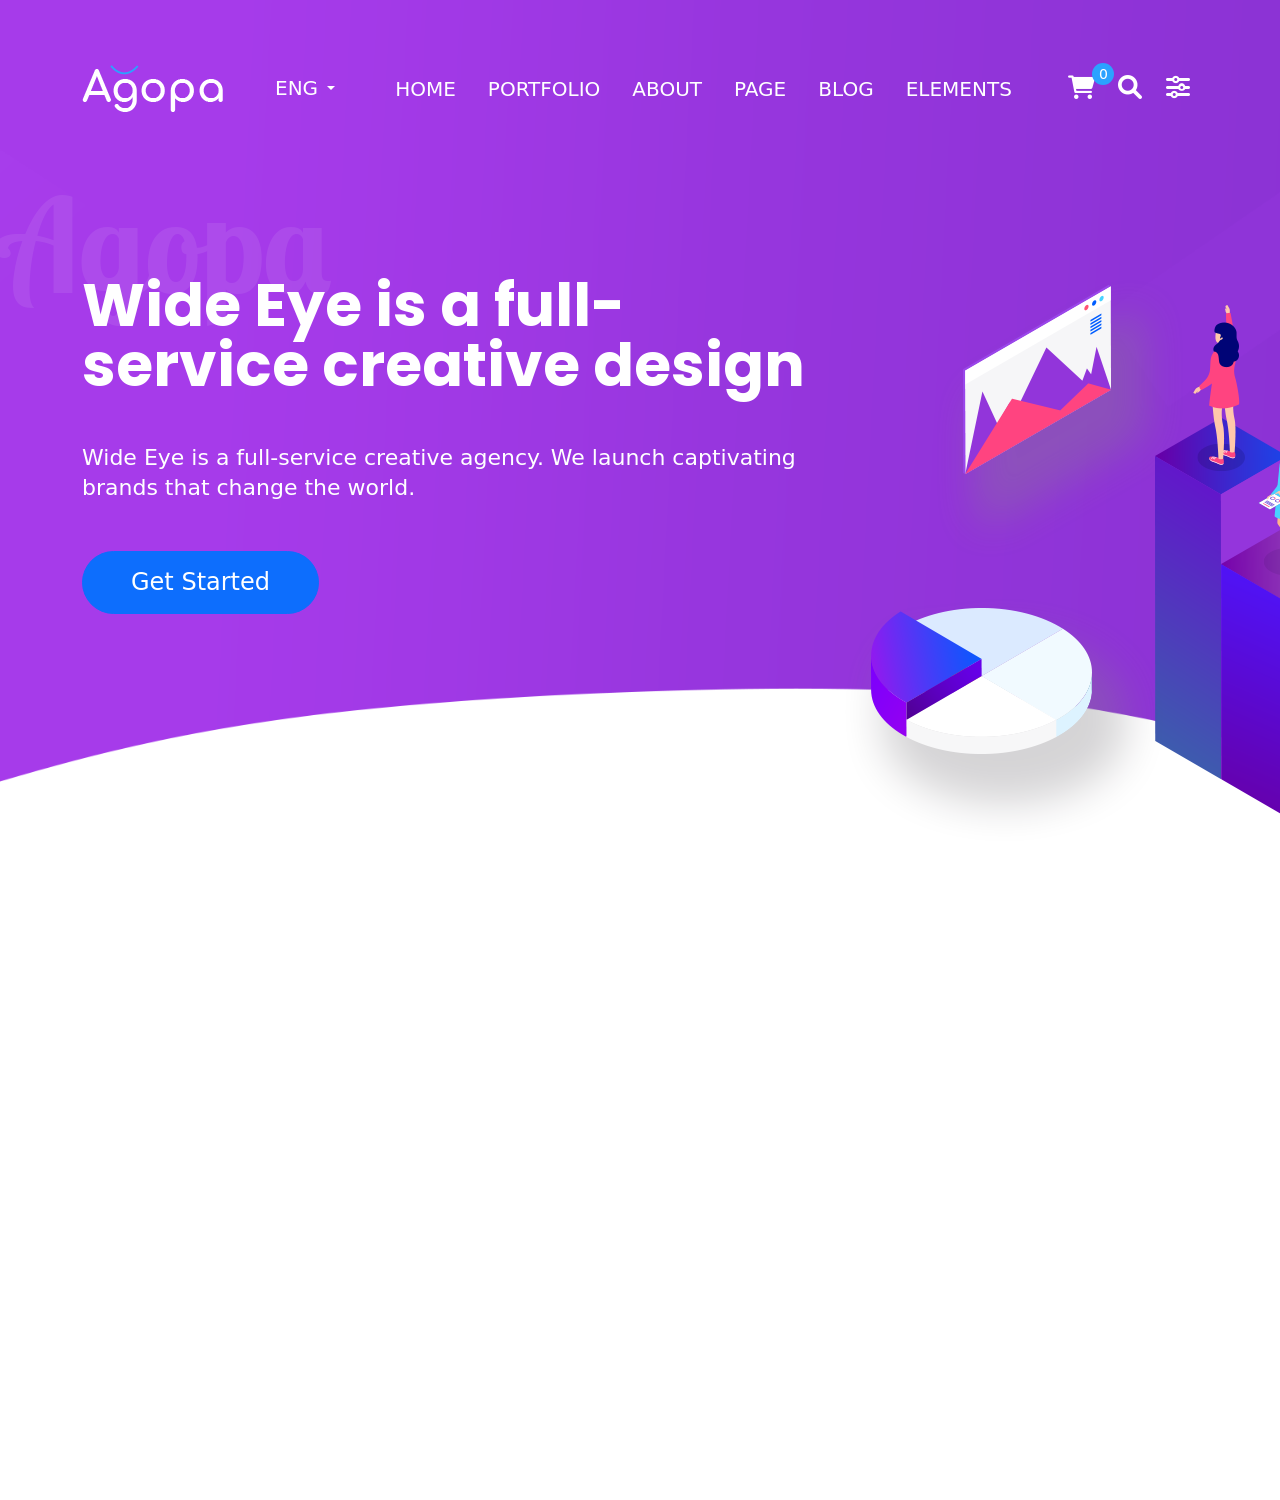
==== index.html @ cf0d8fe1 "agopa" ====
<!DOCTYPE html>
<html lang="en">

<head>
    <title>X-Team</title>
    <meta charset="UTF-8">
    <meta name="viewport" content="width=device-width, initial-scale=1">
    <meta name="viewport" content="width=device-width, initial-scale=1, maximum-scale=1, user-scalable=no">
    <link rel="stylesheet" href="css/aos.css">
    <link href="css/bootstrap.min.css" rel="stylesheet">
    <link rel="stylesheet" href="F-awesome/all.min.css">
    <link rel="stylesheet" href="F-awesome/fontawesome.min.css">
    <link href="css/hover-min.css" rel="stylesheet" media="all">
    <link rel="stylesheet" href="css/custom.css">
</head>
    <body>
        <!-- navigation -->
        <section class="container pt-5">
            <!-- start sticky nav -->
            <nav class="navbar navbar-expand-lg align-content-center justify-content-between sticky-header navbar-light bg-white d-none d-lg-flex py-3">
                <div class="container d-flex justify-content-between pos-rel">
                    <!-- logo -->
                    <a class="navbar-brand col-1 col-sm-12 col-lg-auto text-center mb-md-3 mb-lg-0" href="#">
                        <img src="images/small-logo.png" alt="">
                    </a>
                    
                    <!-- navigation -->
                    <ul class="navbar-nav">
                        <li class="nav-item px-lg-2 border-bottom list-menu">
                            <a class="nav-link h5 mb-0 ps-2" href="#" data-bs-toggle="dropdown" role="button">
                                HOME
                            </a>
                            <ul class="dropdown-menu container back-ground col-12 rounded-0 mt-lg-3">
                                <li class="row">
                                    <div class="col-12 col-lg-4 px-2 text-lg-center">
                                        <h4><a class="ps-2" href="#">Home 1</a></h4>
                                        <figure class="d-none d-lg-block">
                                            <a href="#">
                                                <img src="images/home-1.png">
                                            </a>
                                        </figure>
                                    </div>
                                    <div class="col-12 col-lg-4 px-2 text-lg-center">
                                        <h4><a class="ps-2" href="#">Home 2</a></h4>
                                        <figure class="d-none d-lg-block">
                                            <a href="#">
                                                <img src="images/home-2.png">
                                            </a>
                                        </figure>
                                    </div>
                                    <div class="col-12 col-lg-4 px-2 text-lg-center">
                                        <h4><a class="ps-2" href="#">Home 3</a></h4>
                                        <figure class="d-none d-lg-block">
                                            <a href="#">
                                                <img src="images/home-3.png" alt="">
                                            </a>
                                        </figure >
                                    </div>
                                    <div class="col-12 col-lg-4 px-2 text-lg-center">
                                        <h4><a class="ps-2" href="#">Home 4</a></h4>
                                        <figure class="d-none d-lg-block">
                                            <a href="#">
                                                <img src="images/home-4.png" alt="">
                                            </a>
                                        </figure>
                                    </div><div class="col-12 col-lg-4 px-2 text-lg-center">
                                        <h4><a class="ps-2" href="#">Home 5</a></h4>
                                        <figure class="d-none d-lg-block">
                                            <a href="#">
                                                <img src="images/home-5.png" alt="">
                                            </a>
                                        </figure>
                                    </div>
                                </li>
                            </ul>
                        </li>
                        
                        <li class="nav-item px-lg-2 border-bottom list-menu">
                            <a class="nav-link h5 mb-0 ps-2" href="#" data-bs-toggle="dropdown" role="button">
                                PORTFOLIO
                            </a>
                            <ul class="dropdown-menu container back-ground col-12 rounded-0 mt-lg-3">
                                <li class="row">
                                    <div class="col-12 col-lg-4 px-2 text-lg-center">
                                        <h4><a class="ps-2" href="#">Home 1</a></h4>
                                    </div>
                                    <div class="col-12 col-lg-4 px-2 text-lg-center">
                                        <h4><a class="ps-2" href="#">Home 2</a></h4>
                                    </div>
                                    <div class="col-12 col-lg-4 px-2 text-lg-center">
                                        <h4><a class="ps-2" href="#">Home 3</a></h4>
                                    </div>
                                    <div class="col-12 col-lg-4 px-2 text-lg-center">
                                        <h4><a class="ps-2" href="#">Home 4</a></h4>
                                    </div><div class="col-12 col-lg-4 px-2 text-lg-center">
                                        <h4><a class="ps-2" href="#">Home 5</a></h4>
                                    </div>
                                </li>
                            </ul>
                        </li>

                        <li class="nav-item px-lg-2 border-bottom list-menu">
                            <a class="nav-link  h5 mb-0 ps-2" href="#" data-bs-toggle="dropdown" role="button">
                                ABOUT
                            </a>
                            <ul class="dropdown-menu container back-ground col-12 rounded-0 mt-lg-3">
                                <li class="row">
                                    <div class="col-12 col-lg-4 px-2 text-lg-center">
                                        <h4><a class="ps-2" href="#">Home 1</a></h4>
                                    </div>
                                    <div class="col-12 col-lg-4 px-2 text-lg-center">
                                        <h4><a class="ps-2" href="#">Home 2</a></h4>
                                    </div>
                                    <div class="col-12 col-lg-4 px-2 text-lg-center">
                                        <h4><a class="ps-2" href="#">Home 3</a></h4>
                                    </div>
                                    <div class="col-12 col-lg-4 px-2 text-lg-center">
                                        <h4><a class="ps-2" href="#">Home 4</a></h4>
                                    </div><div class="col-12 col-lg-4 px-2 text-lg-center">
                                        <h4><a class="ps-2" href="#">Home 5</a></h4>
                                    </div>
                                </li>
                            </ul>
                        </li>
                        
                        <li class="nav-item px-lg-2 border-bottom list-menu">
                            <a class="nav-link h5 mb-0 ps-2" href="#" data-bs-toggle="dropdown" role="button">
                                PAGE
                            </a>
                            <ul class="dropdown-menu container back-ground col-12 rounded-0 mt-lg-3">
                                <li class="row">
                                    <div class="col-12 col-lg-4 px-2 text-lg-center">
                                        <h4><a class="ps-2" href="#">Home 1</a></h4>
                                        <figure class="d-none d-lg-block">
                                            <a href="#">
                                                <img src="images/home-1.png">
                                            </a>
                                        </figure>
                                    </div>
                                    <div class="col-12 col-lg-4 px-2 text-lg-center">
                                        <h4><a class="ps-2" href="#">Home 2</a></h4>
                                        <figure class="d-none d-lg-block">
                                            <a href="#">
                                                <img src="images/home-2.png">
                                            </a>
                                        </figure>
                                    </div>
                                    <div class="col-12 col-lg-4 px-2 text-lg-center">
                                        <h4><a class="ps-2" href="#">Home 3</a></h4>
                                        <figure class="d-none d-lg-block">
                                            <a href="#">
                                                <img src="images/home-3.png" alt="">
                                            </a>
                                        </figure >
                                    </div>
                                    <div class="col-12 col-lg-4 px-2 text-lg-center">
                                        <h4><a class="ps-2" href="#">Home 4</a></h4>
                                        <figure class="d-none d-lg-block">
                                            <a href="#">
                                                <img src="images/home-4.png" alt="">
                                            </a>
                                        </figure>
                                    </div><div class="col-12 col-lg-4 px-2 text-lg-center">
                                        <h4><a class="ps-2" href="#">Home 5</a></h4>
                                        <figure class="d-none d-lg-block">
                                            <a href="#">
                                                <img src="images/home-5.png" alt="">
                                            </a>
                                        </figure>
                                    </div>
                                </li>
                            </ul>
                        </li>
                        
                        <li class="nav-item px-lg-2 border-bottom list-menu">
                            <a class="nav-link h5 mb-0 ps-2" href="#" data-bs-toggle="dropdown" role="button">
                                BLOG
                            </a>
                            <ul class="dropdown-menu container back-ground col-12 rounded-0 mt-lg-3">
                                <li class="row">
                                    <div class="col-12 col-lg-4 px-2 text-lg-center">
                                        <h4><a class="ps-2" href="#">Home 1</a></h4>
                                    </div>
                                    <div class="col-12 col-lg-4 px-2 text-lg-center">
                                        <h4><a class="ps-2" href="#">Home 2</a></h4>
                                    </div>
                                    <div class="col-12 col-lg-4 px-2 text-lg-center">
                                        <h4><a class="ps-2" href="#">Home 3</a></h4>
                                    </div>
                                    <div class="col-12 col-lg-4 px-2 text-lg-center">
                                        <h4><a class="ps-2" href="#">Home 4</a></h4>
                                    </div><div class="col-12 col-lg-4 px-2 text-lg-center">
                                        <h4><a class="ps-2" href="#">Home 5</a></h4>
                                    </div>
                                </li>
                            </ul>
                        </li>

                        <li class="nav-item px-lg-2 border-bottom list-menu">
                            <a class="nav-link h5 mb-0 ps-2" href="#" data-bs-toggle="dropdown" role="button">
                                ELEMENTS
                            </a>
                            <ul class="dropdown-menu container back-ground col-12 rounded-0 mt-lg-3">
                                <li class="row">
                                    <div class="col-12 col-lg-4 px-2 text-lg-center">
                                        <h4><a class="ps-2" href="#">Home 1</a></h4>
                                    </div>
                                    <div class="col-12 col-lg-4 px-2 text-lg-center">
                                        <h4><a class="ps-2" href="#">Home 2</a></h4>
                                    </div>
                                    <div class="col-12 col-lg-4 px-2 text-lg-center">
                                        <h4><a class="ps-2" href="#">Home 3</a></h4>
                                    </div>
                                    <div class="col-12 col-lg-4 px-2 text-lg-center">
                                        <h4><a class="ps-2" href="#">Home 4</a></h4>
                                    </div><div class="col-12 col-lg-4 px-2 text-lg-center">
                                        <h4><a class="ps-2" href="#">Home 5</a></h4>
                                    </div>
                                </li>
                            </ul>
                        </li>
                    </ul>
                </div>
            </nav>
            <!-- end sticky nav -->

            <!-- start nav -->
            <nav class="navbar navbar-expand-lg align-content-center mt-1">
                <!-- logo -->
                <a class="navbar-brand col-1 col-sm-12 col-lg-auto text-center mb-md-3 mb-lg-0" href="#">
                    <img src="images/logo.png" alt="">
                </a>

                <!-- language -->
                <div class="dropdown d-none d-xl-block">
                    <button type="button" class="btn btn-primary border-0 bg-transparent dropdown-toggle ms-4 " data-bs-toggle="dropdown">
                        <span class="h5">ENG</span>
                    </button>
                    <ul class="dropdown-menu border-2 border-primary py-0 rounded ms-3">
                        <li class="border-bottom rounded"><a class="dropdown-item text-primary" href="#">ENG</a></li>
                        <li class="border-bottom rounded"><a class="dropdown-item text-primary" href="#">AR</a></li>
                        <li class="border-bottom rounded"><a class="dropdown-item text-primary" href="#">ESP</a></li>
                        <li class="border-bottom rounded"><a class="dropdown-item text-primary" href="#">GER</a></li>
                    </ul>
                </div>

                <!-- toggler -->
                <button class="navbar-toggler" type="button" data-bs-toggle="collapse" data-bs-target="#collapsibleNavbar">
                    <i class="fas fa-bars text-white h1 my-auto"></i>
                </button>

                <!-- navigation -->
                <div class="collapse navbar-collapse absolute mt-1 mt-lg-0" id="collapsibleNavbar">
                    <ul class="navbar-nav align-content-center mx-auto">

                        <li class="nav-item px-lg-2 border-bottom list-menu">
                            <a class="nav-link text-white h5 mb-0 ps-2" href="#" data-bs-toggle="dropdown" role="button">
                                HOME
                                <i class="d-lg-none text-white border-start px-3 fas fa-chevron-down h4 mb-0 pt-2"></i>
                            </a>
                            <ul class="dropdown-menu container back-ground col-12 rounded-0 mt-lg-4">
                                <li class="row">
                                    <div class="col-12 col-lg-4 px-2 text-lg-center">
                                        <h4><a class="ps-2" href="#">Home 1</a></h4>
                                        <figure class="d-none d-lg-block">
                                            <a href="#">
                                                <img src="images/home-1.png">
                                            </a>
                                        </figure>
                                    </div>
                                    <div class="col-12 col-lg-4 px-2 text-lg-center">
                                        <h4><a class="ps-2" href="#">Home 2</a></h4>
                                        <figure class="d-none d-lg-block">
                                            <a href="#">
                                                <img src="images/home-2.png">
                                            </a>
                                        </figure>
                                    </div>
                                    <div class="col-12 col-lg-4 px-2 text-lg-center">
                                        <h4><a class="ps-2" href="#">Home 3</a></h4>
                                        <figure class="d-none d-lg-block">
                                            <a href="#">
                                                <img src="images/home-3.png" alt="">
                                            </a>
                                        </figure >
                                    </div>
                                    <div class="col-12 col-lg-4 px-2 text-lg-center">
                                        <h4><a class="ps-2" href="#">Home 4</a></h4>
                                        <figure class="d-none d-lg-block">
                                            <a href="#">
                                                <img src="images/home-4.png" alt="">
                                            </a>
                                        </figure>
                                    </div><div class="col-12 col-lg-4 px-2 text-lg-center">
                                        <h4><a class="ps-2" href="#">Home 5</a></h4>
                                        <figure class="d-none d-lg-block">
                                            <a href="#">
                                                <img src="images/home-5.png" alt="">
                                            </a>
                                        </figure>
                                    </div>
                                </li>
                            </ul>
                        </li>
                        
                        <li class="nav-item px-lg-2 border-bottom list-menu">
                            <a class="nav-link text-white h5 mb-0 ps-2" href="#" data-bs-toggle="dropdown" role="button">
                                PORTFOLIO
                                <i class="d-lg-none text-white border-start px-3 fas fa-chevron-down h4 mb-0 pt-2"></i>
                            </a>
                            <ul class="dropdown-menu container back-ground col-12 rounded-0 mt-lg-4">
                                <li class="row">
                                    <div class="col-12 col-lg-4 px-2 text-lg-center">
                                        <h4><a class="ps-2" href="#">Home 1</a></h4>
                                    </div>
                                    <div class="col-12 col-lg-4 px-2 text-lg-center">
                                        <h4><a class="ps-2" href="#">Home 2</a></h4>
                                    </div>
                                    <div class="col-12 col-lg-4 px-2 text-lg-center">
                                        <h4><a class="ps-2" href="#">Home 3</a></h4>
                                    </div>
                                    <div class="col-12 col-lg-4 px-2 text-lg-center">
                                        <h4><a class="ps-2" href="#">Home 4</a></h4>
                                    </div><div class="col-12 col-lg-4 px-2 text-lg-center">
                                        <h4><a class="ps-2" href="#">Home 5</a></h4>
                                    </div>
                                </li>
                            </ul>
                        </li>

                        <li class="nav-item px-lg-2 border-bottom list-menu">
                            <a class="nav-link text-white h5 mb-0 ps-2" href="#" data-bs-toggle="dropdown" role="button">
                                ABOUT
                                <i class="d-lg-none text-white border-start px-3 fas fa-chevron-down h4 mb-0 pt-2"></i>
                            </a>
                            <ul class="dropdown-menu container back-ground col-12 rounded-0 mt-lg-4">
                                <li class="row">
                                    <div class="col-12 col-lg-4 px-2 text-lg-center">
                                        <h4><a class="ps-2" href="#">Home 1</a></h4>
                                    </div>
                                    <div class="col-12 col-lg-4 px-2 text-lg-center">
                                        <h4><a class="ps-2" href="#">Home 2</a></h4>
                                    </div>
                                    <div class="col-12 col-lg-4 px-2 text-lg-center">
                                        <h4><a class="ps-2" href="#">Home 3</a></h4>
                                    </div>
                                    <div class="col-12 col-lg-4 px-2 text-lg-center">
                                        <h4><a class="ps-2" href="#">Home 4</a></h4>
                                    </div><div class="col-12 col-lg-4 px-2 text-lg-center">
                                        <h4><a class="ps-2" href="#">Home 5</a></h4>
                                    </div>
                                </li>
                            </ul>
                        </li>
                        
                        <li class="nav-item px-lg-2 border-bottom list-menu">
                            <a class="nav-link text-white h5 mb-0 ps-2" href="#" data-bs-toggle="dropdown" role="button">
                                PAGE
                                <i class="d-lg-none text-white border-start px-3 fas fa-chevron-down h4 mb-0 pt-2"></i>
                            </a>
                            <ul class="dropdown-menu container back-ground col-12 rounded-0 mt-lg-4">
                                <li class="row">
                                    <div class="col-12 col-lg-4 px-2 text-lg-center">
                                        <h4><a class="ps-2" href="#">Home 1</a></h4>
                                        <figure class="d-none d-lg-block">
                                            <a href="#">
                                                <img src="images/home-1.png">
                                            </a>
                                        </figure>
                                    </div>
                                    <div class="col-12 col-lg-4 px-2 text-lg-center">
                                        <h4><a class="ps-2" href="#">Home 2</a></h4>
                                        <figure class="d-none d-lg-block">
                                            <a href="#">
                                                <img src="images/home-2.png">
                                            </a>
                                        </figure>
                                    </div>
                                    <div class="col-12 col-lg-4 px-2 text-lg-center">
                                        <h4><a class="ps-2" href="#">Home 3</a></h4>
                                        <figure class="d-none d-lg-block">
                                            <a href="#">
                                                <img src="images/home-3.png" alt="">
                                            </a>
                                        </figure >
                                    </div>
                                    <div class="col-12 col-lg-4 px-2 text-lg-center">
                                        <h4><a class="ps-2" href="#">Home 4</a></h4>
                                        <figure class="d-none d-lg-block">
                                            <a href="#">
                                                <img src="images/home-4.png" alt="">
                                            </a>
                                        </figure>
                                    </div><div class="col-12 col-lg-4 px-2 text-lg-center">
                                        <h4><a class="ps-2" href="#">Home 5</a></h4>
                                        <figure class="d-none d-lg-block">
                                            <a href="#">
                                                <img src="images/home-5.png" alt="">
                                            </a>
                                        </figure>
                                    </div>
                                </li>
                            </ul>
                        </li>
                        
                        <li class="nav-item px-lg-2 border-bottom list-menu">
                            <a class="nav-link text-white h5 mb-0 ps-2" href="#" data-bs-toggle="dropdown" role="button">
                                BLOG
                                <i class="d-lg-none text-white border-start px-3 fas fa-chevron-down h4 mb-0 pt-2"></i>
                            </a>
                            <ul class="dropdown-menu container back-ground col-12 rounded-0 mt-lg-4">
                                <li class="row">
                                    <div class="col-12 col-lg-4 px-2 text-lg-center">
                                        <h4><a class="ps-2" href="#">Home 1</a></h4>
                                    </div>
                                    <div class="col-12 col-lg-4 px-2 text-lg-center">
                                        <h4><a class="ps-2" href="#">Home 2</a></h4>
                                    </div>
                                    <div class="col-12 col-lg-4 px-2 text-lg-center">
                                        <h4><a class="ps-2" href="#">Home 3</a></h4>
                                    </div>
                                    <div class="col-12 col-lg-4 px-2 text-lg-center">
                                        <h4><a class="ps-2" href="#">Home 4</a></h4>
                                    </div><div class="col-12 col-lg-4 px-2 text-lg-center">
                                        <h4><a class="ps-2" href="#">Home 5</a></h4>
                                    </div>
                                </li>
                            </ul>
                        </li>

                        <li class="nav-item px-lg-2 border-bottom list-menu">
                            <a class="nav-link text-white h5 mb-0 ps-2" href="#" data-bs-toggle="dropdown" role="button">
                                ELEMENTS
                                <i class="d-lg-none text-white border-start px-3 fas fa-chevron-down h4 mb-0 pt-2"></i>
                            </a>
                            <ul class="dropdown-menu container back-ground col-12 rounded-0 mt-lg-4">
                                <li class="row">
                                    <div class="col-12 col-lg-4 px-2 text-lg-center">
                                        <h4><a class="ps-2" href="#">Home 1</a></h4>
                                    </div>
                                    <div class="col-12 col-lg-4 px-2 text-lg-center">
                                        <h4><a class="ps-2" href="#">Home 2</a></h4>
                                    </div>
                                    <div class="col-12 col-lg-4 px-2 text-lg-center">
                                        <h4><a class="ps-2" href="#">Home 3</a></h4>
                                    </div>
                                    <div class="col-12 col-lg-4 px-2 text-lg-center">
                                        <h4><a class="ps-2" href="#">Home 4</a></h4>
                                    </div><div class="col-12 col-lg-4 px-2 text-lg-center">
                                        <h4><a class="ps-2" href="#">Home 5</a></h4>
                                    </div>
                                </li>
                            </ul>
                        </li>
                    </ul>
                </div>


                <div class="right-menu ms-auto d-none d-sm-block h4 my-auto">
                    <a href="#" class="mx-2 cart-link">
                        <i class="fas fa-shopping-cart text-white"></i>
                        <span class="cart">0</span>
                    </a>
                    <a href="#" class="mx-2 cart-link">
                        <i class="fas fa-search text-white"></i>
                    </a>
                    <a href="#"  class="mx-2 cart-link" type="button" data-bs-toggle="offcanvas" data-bs-target="#demo">
                        <i class="fas fa-sliders-h text-white"></i>
                    </a>
                </div>
            </nav>
            <!-- end sticky nav -->
        </section>
        <!-- navigation -->

        <!-- Offcanvas Sidebar -->
        <div class="offcanvas offcanvas-end" id="demo">
            <div class="offcanvas-header">
            <h1 class="offcanvas-title h4">Sign In</h1>
            <button type="button" class="btn-close text-reset" data-bs-dismiss="offcanvas"></button>
            </div>
            <div class="offcanvas-body">
                <form action="about.html">
                    <div class="mb-3 mt-3">
                      <label for="email" class="form-label">Email:</label>
                      <input type="email" class="form-control" id="email" placeholder="Enter email" name="email">
                    </div>
                    <div class="mb-3">
                      <label for="pwd" class="form-label">Password:</label>
                      <input type="password" class="form-control" id="pwd" placeholder="Enter password" name="pswd">
                    </div>
                    <div class="form-check mb-3">
                      <label class="form-check-label">
                        <input class="form-check-input" type="checkbox" name="remember"> Remember me
                      </label>
                    </div>
                    <label for="comment">Comments:</label>
                    <textarea   textarea class="form-control mb-4" rows="5" id="comment" name="text"></textarea>
                    <button type="submit" class="btn btn-primary">Submit</button>
                  </form>
            </div>
        </div>
        <!-- end Offcanvas Sidebar -->

        <!-- start main section  -->
        <div class="banner pos-rel">
            <div class="container">
                <div class="row">
                    <div class="col col-xl-8">
                        <div class="rotate-agopa">Agopa</div>
                        <h1 class="text-white">Wide Eye is a full-service creative design</h1>
                        <p class="text-white my-5">Wide Eye is a full-service creative agency. We launch captivating<br>
                        brands that change the world.</p>
                        <button class="btn btn-primary py-3 px-5 rounded-pill" data-aos="fade-up"
                        data-aos-anchor-placement="center-bottom">
                            <a href="#" class="text-white h4">Get Started</a>
                        </button>
                    </div>
                    <div class="col d-none d-xl-block col-lg-4">
                        <img class="embed-responsive" src="images/banner-img-1.png" alt="">
                    </div>
                </div>
            </div>
            <div class="ba"></div>
        </div>
        <!-- end main section  -->
        <script src="js/aos.js"></script>
        <script>
            AOS.init();
        </script>
        <script src="js/bootstrap.min.js"></script>
        <script src="js/jquery-1.12.4.min.js"></script>
        <script src="js/custom.js"></script>
    </body>
</html>
---- css/custom.css ----
@import url("https://fonts.googleapis.com/css?family=Poppins:300,300i,400,400i,500,500i,600,600i,700,700i,800,800i,900,900i&display=swap");
@import url("https://fonts.googleapis.com/css?family=Muli:200,200i,300,300i,400,400i,600,600i,700,700i,800,800i,900,900i");
@import url("https://fonts.googleapis.com/css?family=Lobster+Two:400,400i,700,700i");
.banner {
  padding-bottom: 330px;
  padding-top: 150px;
  position: relative;
}

.banner .ba {
  position: absolute;
  background-image: url(../images/banner-1.png);
  background-size: cover;
  background-position: center;
  left: 0;
  top: -125px;
  width: 100%;
  height: 100%;
  z-index: -1;
}

.banner h1 {
  font-family: 'Poppins', sans-serif;
  color: #FFFFFF;
  font-weight: bold;
  font-size: 60px;
  line-height: 60px;
}

.banner p {
  color: #fff;
  font-size: 22px;
  line-height: 30px;
  margin-top: 29px;
  margin-bottom: 50px;
}

.banner .rotate-agopa {
  position: absolute;
  left: 0px;
  top: 60px;
  font-size: 130px;
  line-height: 120px;
  font-family: 'Lobster Two', "cursive";
  font-weight: 700;
  color: white;
  opacity: 0.08;
  -webkit-animation: fa-spin 10s ease infinite;
          animation: fa-spin 10s ease infinite;
}

.banner img {
  position: absolute;
  -webkit-animation: float-bob-y 10s ease infinite;
          animation: float-bob-y 10s ease infinite;
}

.sticky-header-1 {
  z-index: 1000 !important;
  top: 0 !important;
}

body {
  height: 1500px;
}

.sticky-header {
  position: fixed;
  left: 0px;
  top: -100px;
  width: 100%;
  padding: 0px auto;
  z-index: 0;
  border-bottom: 1px solid #e0e0e0;
  transition: all 500ms ease;
  -moz-transition: all 500ms ease;
  -webkit-transition: all 500ms ease;
  -ms-transition: all 500ms ease;
}

.dropdown-menu {
  left: 0;
}

figure {
  padding: 0 10px;
}

figure a img {
  width: 100%;
  padding: 0 10px;
}

.cart {
  position: absolute;
  top: -11px;
  right: -12px;
  width: 22px;
  height: 22px;
  line-height: 22px;
  font-size: 14px;
  background: #2ba2ff;
  text-align: center;
  border-radius: 50%;
  z-index: 0;
  color: white;
}

.cart-link {
  position: relative;
}

.pos-rel {
  position: relative;
}

.pos-abs {
  position: absolute;
}

a {
  text-decoration: none;
}

.back-ground {
  height: 450px;
  overflow-y: scroll;
  overflow-x: clip;
}

@media only screen and (max-width: 991px) {
  .back-ground {
    background: #333;
    border-top: 1px solid white;
    border-radius: none !important;
    position: absolute;
    top: 100%;
    width: 100%;
    height: auto;
    overflow-y: unset;
  }
}

@media only screen and (max-width: 991px) {
  .absolute {
    background: #333;
    border-top: 1px solid white;
    border-radius: none !important;
    position: absolute;
    top: 100%;
    width: 100%;
    overflow-y: scroll;
    z-index: 1;
  }
}

@media only screen and (min-width: 991px) {
  .list-menu {
    border: none !important;
  }
}

.list-menu a {
  position: relative;
}

.list-menu a i {
  position: absolute;
  right: 0;
  top: 0;
  height: 41px;
}

.navbar-toggler:focus {
  text-decoration: none;
  outline: 0;
  -webkit-box-shadow: 0 0 0 0.25rem white;
          box-shadow: 0 0 0 0.25rem white;
}
/*# sourceMappingURL=custom.css.map */
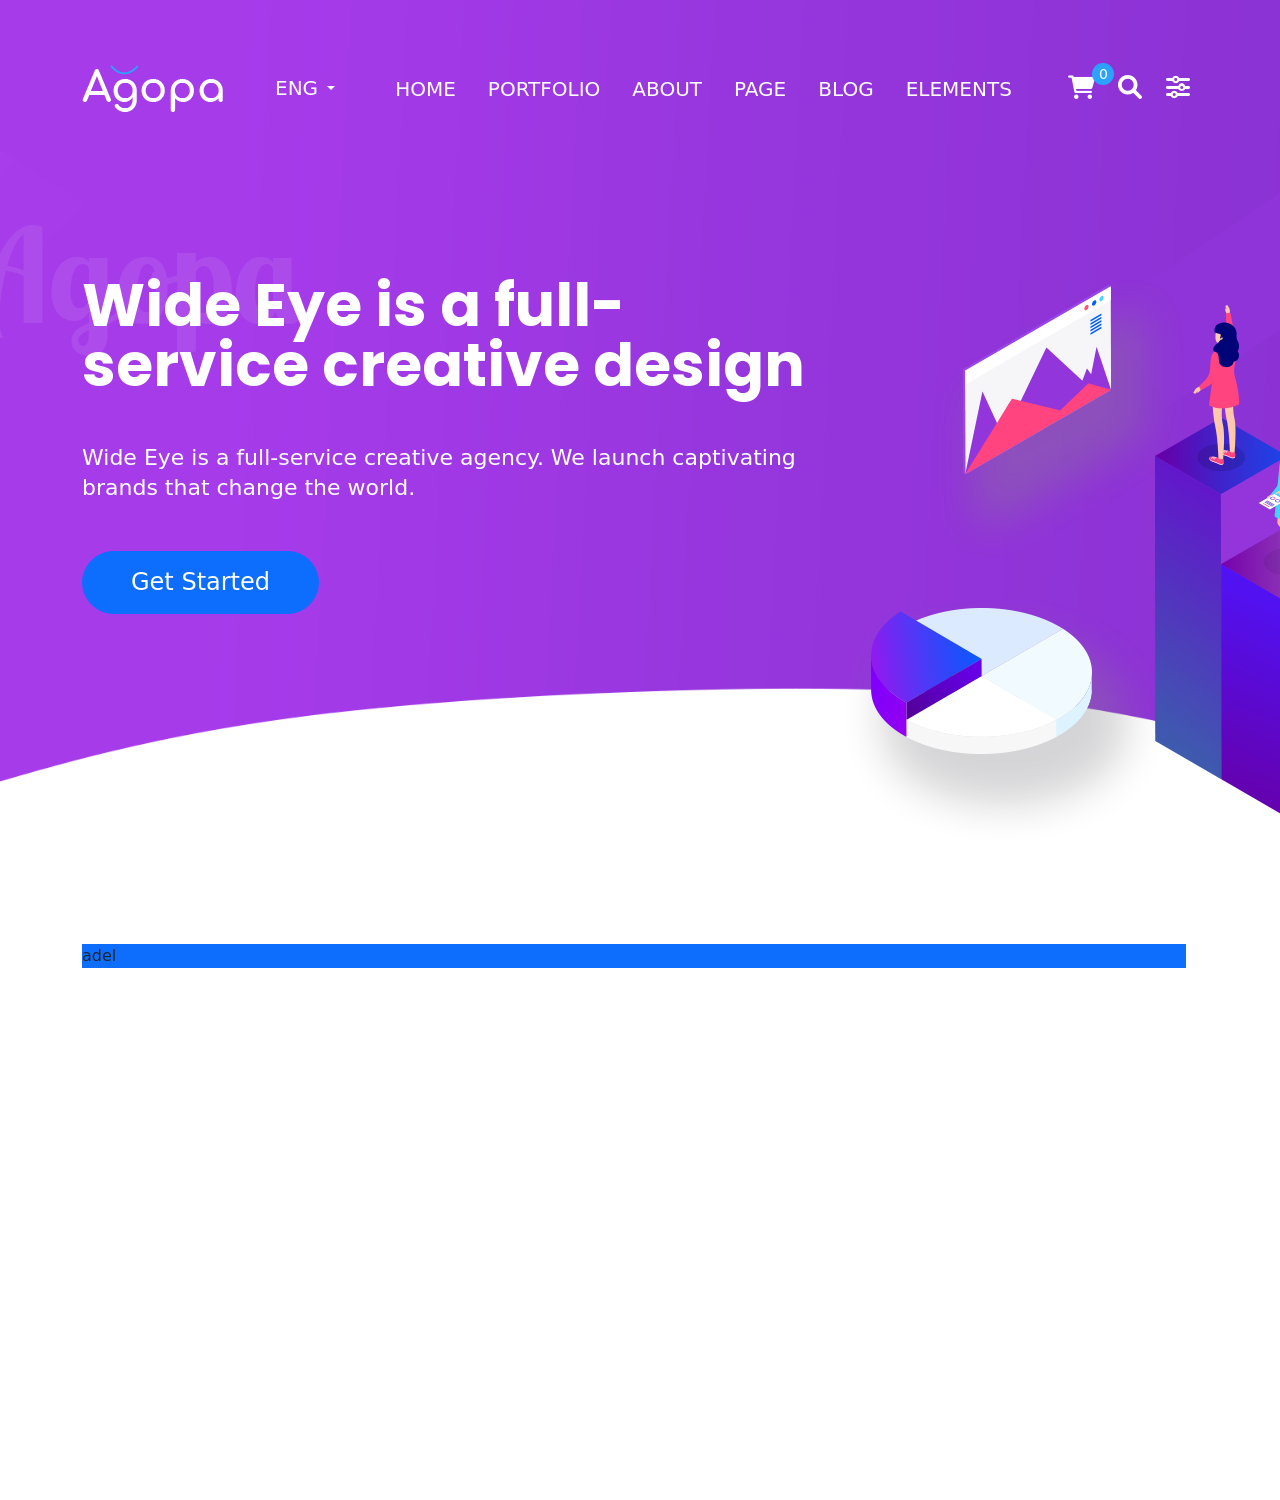
==== commit 0ecba0bc: "agopa" ====
--- a/index.html
+++ b/index.html
@@ -12,7 +12,10 @@
     <link rel="stylesheet" href="F-awesome/all.min.css">
     <link rel="stylesheet" href="F-awesome/fontawesome.min.css">
     <link href="css/hover-min.css" rel="stylesheet" media="all">
+    <link rel="stylesheet" href="css/owl.carousel.min.css">
+    <link rel="stylesheet" href="css/owl.theme.default.min.css">
     <link rel="stylesheet" href="css/custom.css">
+    <link rel="stylesheet" href="css/animate.css">
 </head>
     <body>
         <!-- navigation -->
@@ -506,7 +509,7 @@
         <!-- start main section  -->
         <div class="banner pos-rel">
             <div class="container">
-                <div class="row">
+                <div class="row pos-rel">
                     <div class="col col-xl-8">
                         <div class="rotate-agopa">Agopa</div>
                         <h1 class="text-white">Wide Eye is a full-service creative design</h1>
@@ -518,19 +521,48 @@
                         </button>
                     </div>
                     <div class="col d-none d-xl-block col-lg-4">
-                        <img class="embed-responsive" src="images/banner-img-1.png" alt="">
+                        <img class="" data-aos="fade-up"
+                        data-aos-duration="3000" src="images/banner-img-1.png" alt="">
                     </div>
                 </div>
             </div>
             <div class="ba"></div>
         </div>
         <!-- end main section  -->
+
+        <section>
+            <div class="container">
+                <div class="row owl-carousel owl-theme">
+                    <div class="col bg-primary">adel</div>
+                    <div class="col">adel</div>
+                    <div class="col">adel</div>
+                    <div class="col">adel</div>
+                    <div class="col">adel</div>
+                    <div class="col">adel</div>
+                    <div class="col">adel</div>
+                    <div class="col">adel</div>
+                    <div class="col">adel</div>
+                    <div class="col">adel</div>
+                    <div class="col">adel</div>
+                    <div class="col">adel</div>
+                    <div class="col">adel</div>
+                </div>
+            </div>
+        </section>
+
+
+
+        <script src="js/jquery-1.12.4.min.js"></script>
+        <script src="js/owl.carousel.min.js"></script>
+        <script>
+            
+        </script>
         <script src="js/aos.js"></script>
         <script>
             AOS.init();
         </script>
         <script src="js/bootstrap.min.js"></script>
-        <script src="js/jquery-1.12.4.min.js"></script>
+        
         <script src="js/custom.js"></script>
     </body>
 </html>
--- a/css/custom.css
+++ b/css/custom.css
@@ -37,8 +37,8 @@
 
 .banner .rotate-agopa {
   position: absolute;
-  left: 0px;
-  top: 60px;
+  left: -100px;
+  top: -60px;
   font-size: 130px;
   line-height: 120px;
   font-family: 'Lobster Two', "cursive";
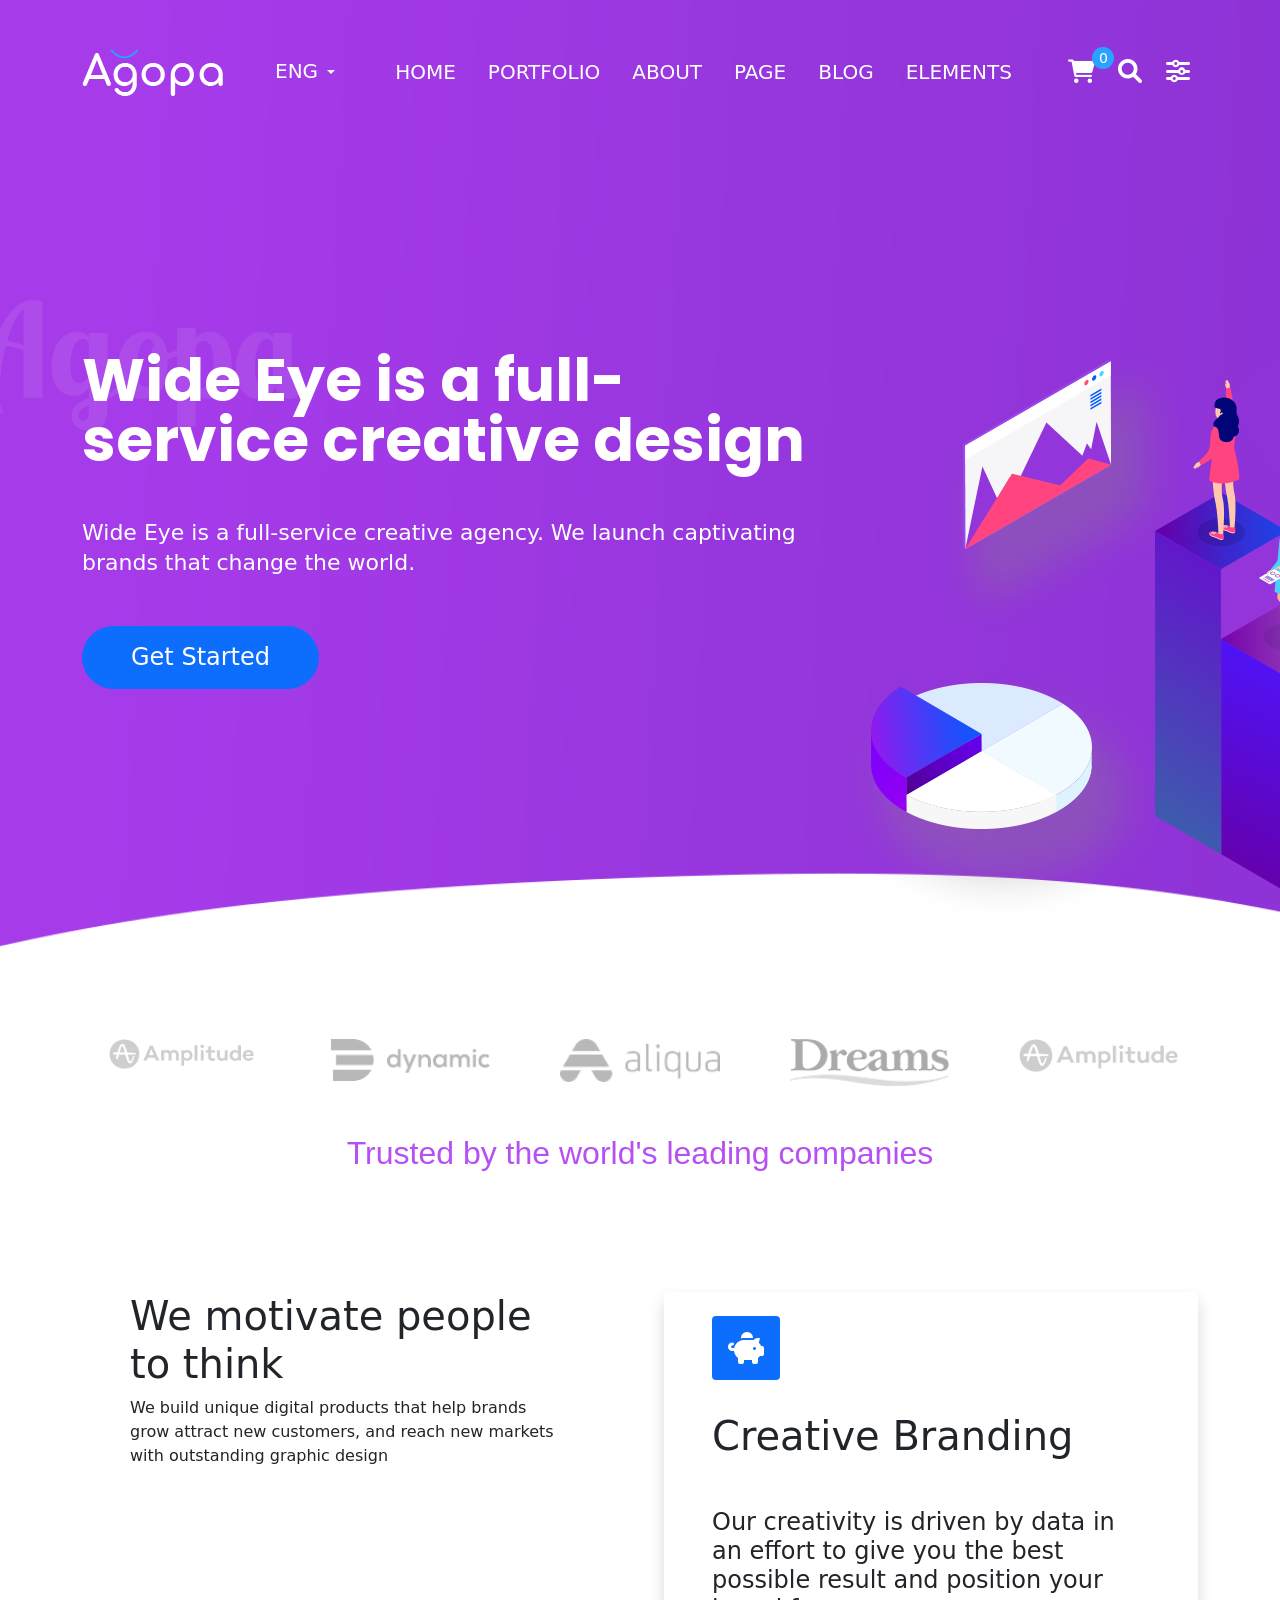
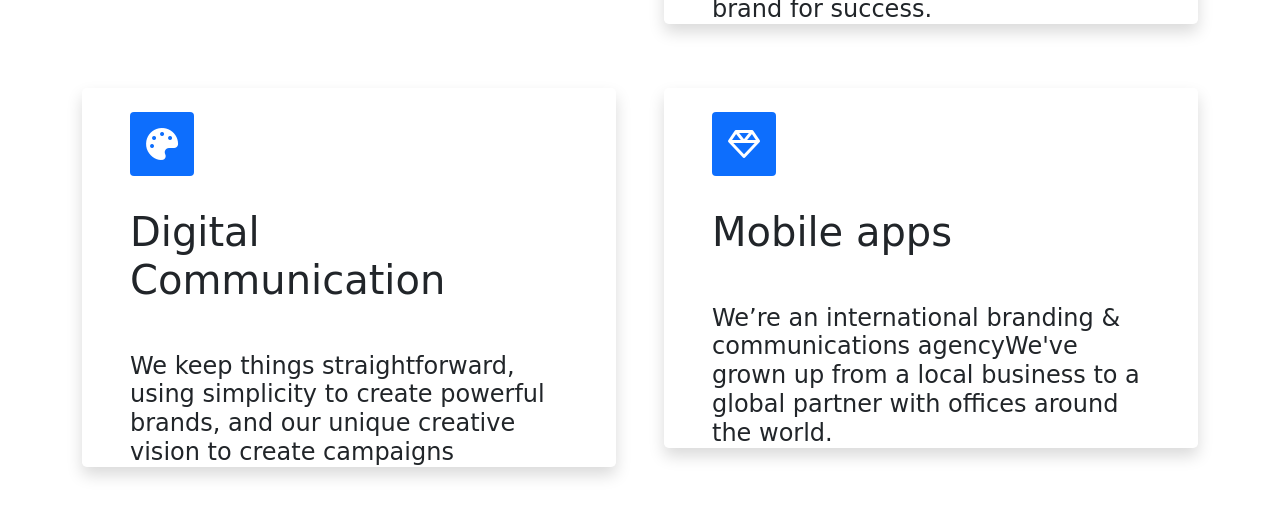
==== commit 6613b8d9: "agopa" ====
--- a/index.html
+++ b/index.html
@@ -1,4 +1,3 @@
-
 <!DOCTYPE html>
 <html lang="en">
 
@@ -17,219 +16,227 @@
     <link rel="stylesheet" href="css/custom.css">
     <link rel="stylesheet" href="css/animate.css">
 </head>
-    <body>
-        <!-- navigation -->
-        <section class="container pt-5">
-            <!-- start sticky nav -->
-            <nav class="navbar navbar-expand-lg align-content-center justify-content-between sticky-header navbar-light bg-white d-none d-lg-flex py-3">
-                <div class="container d-flex justify-content-between pos-rel">
-                    <!-- logo -->
-                    <a class="navbar-brand col-1 col-sm-12 col-lg-auto text-center mb-md-3 mb-lg-0" href="#">
-                        <img src="images/small-logo.png" alt="">
-                    </a>
-                    
-                    <!-- navigation -->
-                    <ul class="navbar-nav">
-                        <li class="nav-item px-lg-2 border-bottom list-menu">
-                            <a class="nav-link h5 mb-0 ps-2" href="#" data-bs-toggle="dropdown" role="button">
+
+<body>
+    <!-- navigation -->
+    <section class="pos-rel">
+        <!-- start sticky nav -->
+        <nav class="navbar navbar-expand-lg align-content-center justify-content-between sticky-header navbar-light bg-white d-none d-lg-flex py-3">
+            <div class="container d-flex justify-content-between pos-rel">
+                <!-- logo -->
+                <a class="navbar-brand col-1 col-sm-12 col-lg-auto text-center mb-md-3 mb-lg-0" href="#">
+                    <img src="images/small-logo.png" alt="">
+                </a>
+
+                <!-- navigation -->
+                <ul class="navbar-nav">
+                    <li class="nav-item px-lg-2 border-bottom list-menu">
+                        <a class="nav-link h5 mb-0 ps-2" href="#" data-bs-toggle="dropdown" role="button">
                                 HOME
                             </a>
-                            <ul class="dropdown-menu container back-ground col-12 rounded-0 mt-lg-3">
-                                <li class="row">
-                                    <div class="col-12 col-lg-4 px-2 text-lg-center">
-                                        <h4><a class="ps-2" href="#">Home 1</a></h4>
-                                        <figure class="d-none d-lg-block">
-                                            <a href="#">
-                                                <img src="images/home-1.png">
-                                            </a>
-                                        </figure>
-                                    </div>
-                                    <div class="col-12 col-lg-4 px-2 text-lg-center">
-                                        <h4><a class="ps-2" href="#">Home 2</a></h4>
-                                        <figure class="d-none d-lg-block">
-                                            <a href="#">
-                                                <img src="images/home-2.png">
-                                            </a>
-                                        </figure>
-                                    </div>
-                                    <div class="col-12 col-lg-4 px-2 text-lg-center">
-                                        <h4><a class="ps-2" href="#">Home 3</a></h4>
-                                        <figure class="d-none d-lg-block">
-                                            <a href="#">
-                                                <img src="images/home-3.png" alt="">
-                                            </a>
-                                        </figure >
-                                    </div>
-                                    <div class="col-12 col-lg-4 px-2 text-lg-center">
-                                        <h4><a class="ps-2" href="#">Home 4</a></h4>
-                                        <figure class="d-none d-lg-block">
-                                            <a href="#">
-                                                <img src="images/home-4.png" alt="">
-                                            </a>
-                                        </figure>
-                                    </div><div class="col-12 col-lg-4 px-2 text-lg-center">
-                                        <h4><a class="ps-2" href="#">Home 5</a></h4>
-                                        <figure class="d-none d-lg-block">
-                                            <a href="#">
-                                                <img src="images/home-5.png" alt="">
-                                            </a>
-                                        </figure>
-                                    </div>
-                                </li>
-                            </ul>
-                        </li>
-                        
-                        <li class="nav-item px-lg-2 border-bottom list-menu">
-                            <a class="nav-link h5 mb-0 ps-2" href="#" data-bs-toggle="dropdown" role="button">
+                        <ul class="dropdown-menu container back-ground col-12 rounded-0 mt-lg-3">
+                            <li class="row">
+                                <div class="col-12 col-lg-4 px-2 text-lg-center">
+                                    <h4><a class="ps-2" href="#">Home 1</a></h4>
+                                    <figure class="d-none d-lg-block">
+                                        <a href="#">
+                                            <img src="images/home-1.png">
+                                        </a>
+                                    </figure>
+                                </div>
+                                <div class="col-12 col-lg-4 px-2 text-lg-center">
+                                    <h4><a class="ps-2" href="#">Home 2</a></h4>
+                                    <figure class="d-none d-lg-block">
+                                        <a href="#">
+                                            <img src="images/home-2.png">
+                                        </a>
+                                    </figure>
+                                </div>
+                                <div class="col-12 col-lg-4 px-2 text-lg-center">
+                                    <h4><a class="ps-2" href="#">Home 3</a></h4>
+                                    <figure class="d-none d-lg-block">
+                                        <a href="#">
+                                            <img src="images/home-3.png" alt="">
+                                        </a>
+                                    </figure>
+                                </div>
+                                <div class="col-12 col-lg-4 px-2 text-lg-center">
+                                    <h4><a class="ps-2" href="#">Home 4</a></h4>
+                                    <figure class="d-none d-lg-block">
+                                        <a href="#">
+                                            <img src="images/home-4.png" alt="">
+                                        </a>
+                                    </figure>
+                                </div>
+                                <div class="col-12 col-lg-4 px-2 text-lg-center">
+                                    <h4><a class="ps-2" href="#">Home 5</a></h4>
+                                    <figure class="d-none d-lg-block">
+                                        <a href="#">
+                                            <img src="images/home-5.png" alt="">
+                                        </a>
+                                    </figure>
+                                </div>
+                            </li>
+                        </ul>
+                    </li>
+
+                    <li class="nav-item px-lg-2 border-bottom list-menu">
+                        <a class="nav-link h5 mb-0 ps-2" href="#" data-bs-toggle="dropdown" role="button">
                                 PORTFOLIO
                             </a>
-                            <ul class="dropdown-menu container back-ground col-12 rounded-0 mt-lg-3">
-                                <li class="row">
-                                    <div class="col-12 col-lg-4 px-2 text-lg-center">
-                                        <h4><a class="ps-2" href="#">Home 1</a></h4>
-                                    </div>
-                                    <div class="col-12 col-lg-4 px-2 text-lg-center">
-                                        <h4><a class="ps-2" href="#">Home 2</a></h4>
-                                    </div>
-                                    <div class="col-12 col-lg-4 px-2 text-lg-center">
-                                        <h4><a class="ps-2" href="#">Home 3</a></h4>
-                                    </div>
-                                    <div class="col-12 col-lg-4 px-2 text-lg-center">
-                                        <h4><a class="ps-2" href="#">Home 4</a></h4>
-                                    </div><div class="col-12 col-lg-4 px-2 text-lg-center">
-                                        <h4><a class="ps-2" href="#">Home 5</a></h4>
-                                    </div>
-                                </li>
-                            </ul>
-                        </li>
-
-                        <li class="nav-item px-lg-2 border-bottom list-menu">
-                            <a class="nav-link  h5 mb-0 ps-2" href="#" data-bs-toggle="dropdown" role="button">
+                        <ul class="dropdown-menu container back-ground col-12 rounded-0 mt-lg-3">
+                            <li class="row">
+                                <div class="col-12 col-lg-4 px-2 text-lg-center">
+                                    <h4><a class="ps-2" href="#">Home 1</a></h4>
+                                </div>
+                                <div class="col-12 col-lg-4 px-2 text-lg-center">
+                                    <h4><a class="ps-2" href="#">Home 2</a></h4>
+                                </div>
+                                <div class="col-12 col-lg-4 px-2 text-lg-center">
+                                    <h4><a class="ps-2" href="#">Home 3</a></h4>
+                                </div>
+                                <div class="col-12 col-lg-4 px-2 text-lg-center">
+                                    <h4><a class="ps-2" href="#">Home 4</a></h4>
+                                </div>
+                                <div class="col-12 col-lg-4 px-2 text-lg-center">
+                                    <h4><a class="ps-2" href="#">Home 5</a></h4>
+                                </div>
+                            </li>
+                        </ul>
+                    </li>
+
+                    <li class="nav-item px-lg-2 border-bottom list-menu">
+                        <a class="nav-link  h5 mb-0 ps-2" href="#" data-bs-toggle="dropdown" role="button">
                                 ABOUT
                             </a>
-                            <ul class="dropdown-menu container back-ground col-12 rounded-0 mt-lg-3">
-                                <li class="row">
-                                    <div class="col-12 col-lg-4 px-2 text-lg-center">
-                                        <h4><a class="ps-2" href="#">Home 1</a></h4>
-                                    </div>
-                                    <div class="col-12 col-lg-4 px-2 text-lg-center">
-                                        <h4><a class="ps-2" href="#">Home 2</a></h4>
-                                    </div>
-                                    <div class="col-12 col-lg-4 px-2 text-lg-center">
-                                        <h4><a class="ps-2" href="#">Home 3</a></h4>
-                                    </div>
-                                    <div class="col-12 col-lg-4 px-2 text-lg-center">
-                                        <h4><a class="ps-2" href="#">Home 4</a></h4>
-                                    </div><div class="col-12 col-lg-4 px-2 text-lg-center">
-                                        <h4><a class="ps-2" href="#">Home 5</a></h4>
-                                    </div>
-                                </li>
-                            </ul>
-                        </li>
-                        
-                        <li class="nav-item px-lg-2 border-bottom list-menu">
-                            <a class="nav-link h5 mb-0 ps-2" href="#" data-bs-toggle="dropdown" role="button">
+                        <ul class="dropdown-menu container back-ground col-12 rounded-0 mt-lg-3">
+                            <li class="row">
+                                <div class="col-12 col-lg-4 px-2 text-lg-center">
+                                    <h4><a class="ps-2" href="#">Home 1</a></h4>
+                                </div>
+                                <div class="col-12 col-lg-4 px-2 text-lg-center">
+                                    <h4><a class="ps-2" href="#">Home 2</a></h4>
+                                </div>
+                                <div class="col-12 col-lg-4 px-2 text-lg-center">
+                                    <h4><a class="ps-2" href="#">Home 3</a></h4>
+                                </div>
+                                <div class="col-12 col-lg-4 px-2 text-lg-center">
+                                    <h4><a class="ps-2" href="#">Home 4</a></h4>
+                                </div>
+                                <div class="col-12 col-lg-4 px-2 text-lg-center">
+                                    <h4><a class="ps-2" href="#">Home 5</a></h4>
+                                </div>
+                            </li>
+                        </ul>
+                    </li>
+
+                    <li class="nav-item px-lg-2 border-bottom list-menu">
+                        <a class="nav-link h5 mb-0 ps-2" href="#" data-bs-toggle="dropdown" role="button">
                                 PAGE
                             </a>
-                            <ul class="dropdown-menu container back-ground col-12 rounded-0 mt-lg-3">
-                                <li class="row">
-                                    <div class="col-12 col-lg-4 px-2 text-lg-center">
-                                        <h4><a class="ps-2" href="#">Home 1</a></h4>
-                                        <figure class="d-none d-lg-block">
-                                            <a href="#">
-                                                <img src="images/home-1.png">
-                                            </a>
-                                        </figure>
-                                    </div>
-                                    <div class="col-12 col-lg-4 px-2 text-lg-center">
-                                        <h4><a class="ps-2" href="#">Home 2</a></h4>
-                                        <figure class="d-none d-lg-block">
-                                            <a href="#">
-                                                <img src="images/home-2.png">
-                                            </a>
-                                        </figure>
-                                    </div>
-                                    <div class="col-12 col-lg-4 px-2 text-lg-center">
-                                        <h4><a class="ps-2" href="#">Home 3</a></h4>
-                                        <figure class="d-none d-lg-block">
-                                            <a href="#">
-                                                <img src="images/home-3.png" alt="">
-                                            </a>
-                                        </figure >
-                                    </div>
-                                    <div class="col-12 col-lg-4 px-2 text-lg-center">
-                                        <h4><a class="ps-2" href="#">Home 4</a></h4>
-                                        <figure class="d-none d-lg-block">
-                                            <a href="#">
-                                                <img src="images/home-4.png" alt="">
-                                            </a>
-                                        </figure>
-                                    </div><div class="col-12 col-lg-4 px-2 text-lg-center">
-                                        <h4><a class="ps-2" href="#">Home 5</a></h4>
-                                        <figure class="d-none d-lg-block">
-                                            <a href="#">
-                                                <img src="images/home-5.png" alt="">
-                                            </a>
-                                        </figure>
-                                    </div>
-                                </li>
-                            </ul>
-                        </li>
-                        
-                        <li class="nav-item px-lg-2 border-bottom list-menu">
-                            <a class="nav-link h5 mb-0 ps-2" href="#" data-bs-toggle="dropdown" role="button">
+                        <ul class="dropdown-menu container back-ground col-12 rounded-0 mt-lg-3">
+                            <li class="row">
+                                <div class="col-12 col-lg-4 px-2 text-lg-center">
+                                    <h4><a class="ps-2" href="#">Home 1</a></h4>
+                                    <figure class="d-none d-lg-block">
+                                        <a href="#">
+                                            <img src="images/home-1.png">
+                                        </a>
+                                    </figure>
+                                </div>
+                                <div class="col-12 col-lg-4 px-2 text-lg-center">
+                                    <h4><a class="ps-2" href="#">Home 2</a></h4>
+                                    <figure class="d-none d-lg-block">
+                                        <a href="#">
+                                            <img src="images/home-2.png">
+                                        </a>
+                                    </figure>
+                                </div>
+                                <div class="col-12 col-lg-4 px-2 text-lg-center">
+                                    <h4><a class="ps-2" href="#">Home 3</a></h4>
+                                    <figure class="d-none d-lg-block">
+                                        <a href="#">
+                                            <img src="images/home-3.png" alt="">
+                                        </a>
+                                    </figure>
+                                </div>
+                                <div class="col-12 col-lg-4 px-2 text-lg-center">
+                                    <h4><a class="ps-2" href="#">Home 4</a></h4>
+                                    <figure class="d-none d-lg-block">
+                                        <a href="#">
+                                            <img src="images/home-4.png" alt="">
+                                        </a>
+                                    </figure>
+                                </div>
+                                <div class="col-12 col-lg-4 px-2 text-lg-center">
+                                    <h4><a class="ps-2" href="#">Home 5</a></h4>
+                                    <figure class="d-none d-lg-block">
+                                        <a href="#">
+                                            <img src="images/home-5.png" alt="">
+                                        </a>
+                                    </figure>
+                                </div>
+                            </li>
+                        </ul>
+                    </li>
+
+                    <li class="nav-item px-lg-2 border-bottom list-menu">
+                        <a class="nav-link h5 mb-0 ps-2" href="#" data-bs-toggle="dropdown" role="button">
                                 BLOG
                             </a>
-                            <ul class="dropdown-menu container back-ground col-12 rounded-0 mt-lg-3">
-                                <li class="row">
-                                    <div class="col-12 col-lg-4 px-2 text-lg-center">
-                                        <h4><a class="ps-2" href="#">Home 1</a></h4>
-                                    </div>
-                                    <div class="col-12 col-lg-4 px-2 text-lg-center">
-                                        <h4><a class="ps-2" href="#">Home 2</a></h4>
-                                    </div>
-                                    <div class="col-12 col-lg-4 px-2 text-lg-center">
-                                        <h4><a class="ps-2" href="#">Home 3</a></h4>
-                                    </div>
-                                    <div class="col-12 col-lg-4 px-2 text-lg-center">
-                                        <h4><a class="ps-2" href="#">Home 4</a></h4>
-                                    </div><div class="col-12 col-lg-4 px-2 text-lg-center">
-                                        <h4><a class="ps-2" href="#">Home 5</a></h4>
-                                    </div>
-                                </li>
-                            </ul>
-                        </li>
-
-                        <li class="nav-item px-lg-2 border-bottom list-menu">
-                            <a class="nav-link h5 mb-0 ps-2" href="#" data-bs-toggle="dropdown" role="button">
+                        <ul class="dropdown-menu container back-ground col-12 rounded-0 mt-lg-3">
+                            <li class="row">
+                                <div class="col-12 col-lg-4 px-2 text-lg-center">
+                                    <h4><a class="ps-2" href="#">Home 1</a></h4>
+                                </div>
+                                <div class="col-12 col-lg-4 px-2 text-lg-center">
+                                    <h4><a class="ps-2" href="#">Home 2</a></h4>
+                                </div>
+                                <div class="col-12 col-lg-4 px-2 text-lg-center">
+                                    <h4><a class="ps-2" href="#">Home 3</a></h4>
+                                </div>
+                                <div class="col-12 col-lg-4 px-2 text-lg-center">
+                                    <h4><a class="ps-2" href="#">Home 4</a></h4>
+                                </div>
+                                <div class="col-12 col-lg-4 px-2 text-lg-center">
+                                    <h4><a class="ps-2" href="#">Home 5</a></h4>
+                                </div>
+                            </li>
+                        </ul>
+                    </li>
+
+                    <li class="nav-item px-lg-2 border-bottom list-menu">
+                        <a class="nav-link h5 mb-0 ps-2" href="#" data-bs-toggle="dropdown" role="button">
                                 ELEMENTS
                             </a>
-                            <ul class="dropdown-menu container back-ground col-12 rounded-0 mt-lg-3">
-                                <li class="row">
-                                    <div class="col-12 col-lg-4 px-2 text-lg-center">
-                                        <h4><a class="ps-2" href="#">Home 1</a></h4>
-                                    </div>
-                                    <div class="col-12 col-lg-4 px-2 text-lg-center">
-                                        <h4><a class="ps-2" href="#">Home 2</a></h4>
-                                    </div>
-                                    <div class="col-12 col-lg-4 px-2 text-lg-center">
-                                        <h4><a class="ps-2" href="#">Home 3</a></h4>
-                                    </div>
-                                    <div class="col-12 col-lg-4 px-2 text-lg-center">
-                                        <h4><a class="ps-2" href="#">Home 4</a></h4>
-                                    </div><div class="col-12 col-lg-4 px-2 text-lg-center">
-                                        <h4><a class="ps-2" href="#">Home 5</a></h4>
-                                    </div>
-                                </li>
-                            </ul>
-                        </li>
-                    </ul>
-                </div>
-            </nav>
-            <!-- end sticky nav -->
-
-            <!-- start nav -->
-            <nav class="navbar navbar-expand-lg align-content-center mt-1">
+                        <ul class="dropdown-menu container back-ground col-12 rounded-0 mt-lg-3">
+                            <li class="row">
+                                <div class="col-12 col-lg-4 px-2 text-lg-center">
+                                    <h4><a class="ps-2" href="#">Home 1</a></h4>
+                                </div>
+                                <div class="col-12 col-lg-4 px-2 text-lg-center">
+                                    <h4><a class="ps-2" href="#">Home 2</a></h4>
+                                </div>
+                                <div class="col-12 col-lg-4 px-2 text-lg-center">
+                                    <h4><a class="ps-2" href="#">Home 3</a></h4>
+                                </div>
+                                <div class="col-12 col-lg-4 px-2 text-lg-center">
+                                    <h4><a class="ps-2" href="#">Home 4</a></h4>
+                                </div>
+                                <div class="col-12 col-lg-4 px-2 text-lg-center">
+                                    <h4><a class="ps-2" href="#">Home 5</a></h4>
+                                </div>
+                            </li>
+                        </ul>
+                    </li>
+                </ul>
+            </div>
+        </nav>
+        <!-- end sticky nav -->
+
+        <!-- start nav -->
+        <nav class="navbar navbar-expand-lg align-content-center mt-1 pos-abs main-headetr">
+            <div class="container pos-rel">
                 <!-- logo -->
                 <a class="navbar-brand col-1 col-sm-12 col-lg-auto text-center mb-md-3 mb-lg-0" href="#">
                     <img src="images/logo.png" alt="">
@@ -258,11 +265,11 @@
                     <ul class="navbar-nav align-content-center mx-auto">
 
                         <li class="nav-item px-lg-2 border-bottom list-menu">
-                            <a class="nav-link text-white h5 mb-0 ps-2" href="#" data-bs-toggle="dropdown" role="button">
+                            <a class="nav-link text-white h5 mb-0 ps-2 py-lg-5" href="#" data-bs-toggle="dropdown" role="button">
                                 HOME
                                 <i class="d-lg-none text-white border-start px-3 fas fa-chevron-down h4 mb-0 pt-2"></i>
                             </a>
-                            <ul class="dropdown-menu container back-ground col-12 rounded-0 mt-lg-4">
+                            <ul class="dropdown-menu container back-ground col-12 rounded-0">
                                 <li class="row">
                                     <div class="col-12 col-lg-4 px-2 text-lg-center">
                                         <h4><a class="ps-2" href="#">Home 1</a></h4>
@@ -286,7 +293,7 @@
                                             <a href="#">
                                                 <img src="images/home-3.png" alt="">
                                             </a>
-                                        </figure >
+                                        </figure>
                                     </div>
                                     <div class="col-12 col-lg-4 px-2 text-lg-center">
                                         <h4><a class="ps-2" href="#">Home 4</a></h4>
@@ -295,7 +302,8 @@
                                                 <img src="images/home-4.png" alt="">
                                             </a>
                                         </figure>
-                                    </div><div class="col-12 col-lg-4 px-2 text-lg-center">
+                                    </div>
+                                    <div class="col-12 col-lg-4 px-2 text-lg-center">
                                         <h4><a class="ps-2" href="#">Home 5</a></h4>
                                         <figure class="d-none d-lg-block">
                                             <a href="#">
@@ -306,13 +314,13 @@
                                 </li>
                             </ul>
                         </li>
-                        
+
                         <li class="nav-item px-lg-2 border-bottom list-menu">
-                            <a class="nav-link text-white h5 mb-0 ps-2" href="#" data-bs-toggle="dropdown" role="button">
+                            <a class="nav-link text-white h5 mb-0 ps-2 py-lg-5" href="#" data-bs-toggle="dropdown" role="button">
                                 PORTFOLIO
                                 <i class="d-lg-none text-white border-start px-3 fas fa-chevron-down h4 mb-0 pt-2"></i>
                             </a>
-                            <ul class="dropdown-menu container back-ground col-12 rounded-0 mt-lg-4">
+                            <ul class="dropdown-menu container back-ground col-12 rounded-0">
                                 <li class="row">
                                     <div class="col-12 col-lg-4 px-2 text-lg-center">
                                         <h4><a class="ps-2" href="#">Home 1</a></h4>
@@ -325,7 +333,8 @@
                                     </div>
                                     <div class="col-12 col-lg-4 px-2 text-lg-center">
                                         <h4><a class="ps-2" href="#">Home 4</a></h4>
-                                    </div><div class="col-12 col-lg-4 px-2 text-lg-center">
+                                    </div>
+                                    <div class="col-12 col-lg-4 px-2 text-lg-center">
                                         <h4><a class="ps-2" href="#">Home 5</a></h4>
                                     </div>
                                 </li>
@@ -333,11 +342,11 @@
                         </li>
 
                         <li class="nav-item px-lg-2 border-bottom list-menu">
-                            <a class="nav-link text-white h5 mb-0 ps-2" href="#" data-bs-toggle="dropdown" role="button">
+                            <a class="nav-link text-white h5 mb-0 ps-2 py-lg-5" href="#" data-bs-toggle="dropdown" role="button">
                                 ABOUT
                                 <i class="d-lg-none text-white border-start px-3 fas fa-chevron-down h4 mb-0 pt-2"></i>
                             </a>
-                            <ul class="dropdown-menu container back-ground col-12 rounded-0 mt-lg-4">
+                            <ul class="dropdown-menu container back-ground col-12 rounded-0">
                                 <li class="row">
                                     <div class="col-12 col-lg-4 px-2 text-lg-center">
                                         <h4><a class="ps-2" href="#">Home 1</a></h4>
@@ -350,19 +359,20 @@
                                     </div>
                                     <div class="col-12 col-lg-4 px-2 text-lg-center">
                                         <h4><a class="ps-2" href="#">Home 4</a></h4>
-                                    </div><div class="col-12 col-lg-4 px-2 text-lg-center">
+                                    </div>
+                                    <div class="col-12 col-lg-4 px-2 text-lg-center">
                                         <h4><a class="ps-2" href="#">Home 5</a></h4>
                                     </div>
                                 </li>
                             </ul>
                         </li>
-                        
+
                         <li class="nav-item px-lg-2 border-bottom list-menu">
-                            <a class="nav-link text-white h5 mb-0 ps-2" href="#" data-bs-toggle="dropdown" role="button">
+                            <a class="nav-link text-white h5 mb-0 ps-2 py-lg-5" href="#" data-bs-toggle="dropdown" role="button">
                                 PAGE
                                 <i class="d-lg-none text-white border-start px-3 fas fa-chevron-down h4 mb-0 pt-2"></i>
                             </a>
-                            <ul class="dropdown-menu container back-ground col-12 rounded-0 mt-lg-4">
+                            <ul class="dropdown-menu container back-ground col-12 rounded-0">
                                 <li class="row">
                                     <div class="col-12 col-lg-4 px-2 text-lg-center">
                                         <h4><a class="ps-2" href="#">Home 1</a></h4>
@@ -386,7 +396,7 @@
                                             <a href="#">
                                                 <img src="images/home-3.png" alt="">
                                             </a>
-                                        </figure >
+                                        </figure>
                                     </div>
                                     <div class="col-12 col-lg-4 px-2 text-lg-center">
                                         <h4><a class="ps-2" href="#">Home 4</a></h4>
@@ -395,7 +405,8 @@
                                                 <img src="images/home-4.png" alt="">
                                             </a>
                                         </figure>
-                                    </div><div class="col-12 col-lg-4 px-2 text-lg-center">
+                                    </div>
+                                    <div class="col-12 col-lg-4 px-2 text-lg-center">
                                         <h4><a class="ps-2" href="#">Home 5</a></h4>
                                         <figure class="d-none d-lg-block">
                                             <a href="#">
@@ -406,13 +417,13 @@
                                 </li>
                             </ul>
                         </li>
-                        
+
                         <li class="nav-item px-lg-2 border-bottom list-menu">
-                            <a class="nav-link text-white h5 mb-0 ps-2" href="#" data-bs-toggle="dropdown" role="button">
+                            <a class="nav-link text-white h5 mb-0 ps-2 py-lg-5" href="#" data-bs-toggle="dropdown" role="button">
                                 BLOG
                                 <i class="d-lg-none text-white border-start px-3 fas fa-chevron-down h4 mb-0 pt-2"></i>
                             </a>
-                            <ul class="dropdown-menu container back-ground col-12 rounded-0 mt-lg-4">
+                            <ul class="dropdown-menu container back-ground col-12 rounded-0">
                                 <li class="row">
                                     <div class="col-12 col-lg-4 px-2 text-lg-center">
                                         <h4><a class="ps-2" href="#">Home 1</a></h4>
@@ -425,7 +436,8 @@
                                     </div>
                                     <div class="col-12 col-lg-4 px-2 text-lg-center">
                                         <h4><a class="ps-2" href="#">Home 4</a></h4>
-                                    </div><div class="col-12 col-lg-4 px-2 text-lg-center">
+                                    </div>
+                                    <div class="col-12 col-lg-4 px-2 text-lg-center">
                                         <h4><a class="ps-2" href="#">Home 5</a></h4>
                                     </div>
                                 </li>
@@ -433,11 +445,11 @@
                         </li>
 
                         <li class="nav-item px-lg-2 border-bottom list-menu">
-                            <a class="nav-link text-white h5 mb-0 ps-2" href="#" data-bs-toggle="dropdown" role="button">
+                            <a class="nav-link text-white h5 mb-0 ps-2 py-lg-5" href="#" data-bs-toggle="dropdown" role="button">
                                 ELEMENTS
                                 <i class="d-lg-none text-white border-start px-3 fas fa-chevron-down h4 mb-0 pt-2"></i>
                             </a>
-                            <ul class="dropdown-menu container back-ground col-12 rounded-0 mt-lg-4">
+                            <ul class="dropdown-menu container back-ground col-12 rounded-0">
                                 <li class="row">
                                     <div class="col-12 col-lg-4 px-2 text-lg-center">
                                         <h4><a class="ps-2" href="#">Home 1</a></h4>
@@ -450,7 +462,8 @@
                                     </div>
                                     <div class="col-12 col-lg-4 px-2 text-lg-center">
                                         <h4><a class="ps-2" href="#">Home 4</a></h4>
-                                    </div><div class="col-12 col-lg-4 px-2 text-lg-center">
+                                    </div>
+                                    <div class="col-12 col-lg-4 px-2 text-lg-center">
                                         <h4><a class="ps-2" href="#">Home 5</a></h4>
                                     </div>
                                 </li>
@@ -459,7 +472,6 @@
                     </ul>
                 </div>
 
-
                 <div class="right-menu ms-auto d-none d-sm-block h4 my-auto">
                     <a href="#" class="mx-2 cart-link">
                         <i class="fas fa-shopping-cart text-white"></i>
@@ -468,101 +480,166 @@
                     <a href="#" class="mx-2 cart-link">
                         <i class="fas fa-search text-white"></i>
                     </a>
-                    <a href="#"  class="mx-2 cart-link" type="button" data-bs-toggle="offcanvas" data-bs-target="#demo">
+                    <a href="#" class="mx-2 cart-link" type="button" data-bs-toggle="offcanvas" data-bs-target="#demo">
                         <i class="fas fa-sliders-h text-white"></i>
                     </a>
                 </div>
-            </nav>
-            <!-- end sticky nav -->
-        </section>
-        <!-- navigation -->
-
-        <!-- Offcanvas Sidebar -->
-        <div class="offcanvas offcanvas-end" id="demo">
-            <div class="offcanvas-header">
+            </div>
+        </nav>
+        <!-- end sticky nav -->
+    </section>
+    <!-- navigation -->
+
+    <!-- Offcanvas Sidebar -->
+    <div class="offcanvas offcanvas-end" id="demo">
+        <div class="offcanvas-header">
             <h1 class="offcanvas-title h4">Sign In</h1>
             <button type="button" class="btn-close text-reset" data-bs-dismiss="offcanvas"></button>
-            </div>
-            <div class="offcanvas-body">
-                <form action="about.html">
-                    <div class="mb-3 mt-3">
-                      <label for="email" class="form-label">Email:</label>
-                      <input type="email" class="form-control" id="email" placeholder="Enter email" name="email">
-                    </div>
-                    <div class="mb-3">
-                      <label for="pwd" class="form-label">Password:</label>
-                      <input type="password" class="form-control" id="pwd" placeholder="Enter password" name="pswd">
-                    </div>
-                    <div class="form-check mb-3">
-                      <label class="form-check-label">
+        </div>
+        <div class="offcanvas-body">
+            <form action="about.html">
+                <div class="mb-3 mt-3">
+                    <label for="email" class="form-label">Email:</label>
+                    <input type="email" class="form-control" id="email" placeholder="Enter email" name="email">
+                </div>
+                <div class="mb-3">
+                    <label for="pwd" class="form-label">Password:</label>
+                    <input type="password" class="form-control" id="pwd" placeholder="Enter password" name="pswd">
+                </div>
+                <div class="form-check mb-3">
+                    <label class="form-check-label">
                         <input class="form-check-input" type="checkbox" name="remember"> Remember me
                       </label>
-                    </div>
-                    <label for="comment">Comments:</label>
-                    <textarea   textarea class="form-control mb-4" rows="5" id="comment" name="text"></textarea>
-                    <button type="submit" class="btn btn-primary">Submit</button>
-                  </form>
-            </div>
+                </div>
+                <label for="comment">Comments:</label>
+                <textarea textarea class="form-control mb-4" rows="5" id="comment" name="text"></textarea>
+                <button type="submit" class="btn btn-primary">Submit</button>
+            </form>
         </div>
-        <!-- end Offcanvas Sidebar -->
-
-        <!-- start main section  -->
-        <div class="banner pos-rel">
-            <div class="container">
-                <div class="row pos-rel">
-                    <div class="col col-xl-8">
-                        <div class="rotate-agopa">Agopa</div>
-                        <h1 class="text-white">Wide Eye is a full-service creative design</h1>
-                        <p class="text-white my-5">Wide Eye is a full-service creative agency. We launch captivating<br>
-                        brands that change the world.</p>
-                        <button class="btn btn-primary py-3 px-5 rounded-pill" data-aos="fade-up"
-                        data-aos-anchor-placement="center-bottom">
+    </div>
+    <!-- end Offcanvas Sidebar -->
+
+    <!-- start main section  -->
+    <div class="banner">
+        <div class="container">
+            <div class="row pos-rel">
+                <div class="col col-xl-8">
+                    <div class="rotate-agopa">Agopa</div>
+                    <h1 class="text-white">Wide Eye is a full-service creative design</h1>
+                    <p class="text-white my-5">Wide Eye is a full-service creative agency. We launch captivating<br> brands that change the world.</p>
+                    <button class="btn btn-primary py-3 px-5 rounded-pill" data-aos="fade-up" data-aos-anchor-placement="center-bottom">
                             <a href="#" class="text-white h4">Get Started</a>
                         </button>
-                    </div>
-                    <div class="col d-none d-xl-block col-lg-4">
-                        <img class="" data-aos="fade-up"
-                        data-aos-duration="3000" src="images/banner-img-1.png" alt="">
-                    </div>
-                </div>
-            </div>
-            <div class="ba"></div>
+                </div>
+                <div class="col d-none d-xl-block col-lg-4">
+                    <img class="" src="images/banner-img-1.png" alt="">
+                </div>
+            </div>
         </div>
-        <!-- end main section  -->
-
-        <section>
-            <div class="container">
-                <div class="row owl-carousel owl-theme">
-                    <div class="col bg-primary">adel</div>
-                    <div class="col">adel</div>
-                    <div class="col">adel</div>
-                    <div class="col">adel</div>
-                    <div class="col">adel</div>
-                    <div class="col">adel</div>
-                    <div class="col">adel</div>
-                    <div class="col">adel</div>
-                    <div class="col">adel</div>
-                    <div class="col">adel</div>
-                    <div class="col">adel</div>
-                    <div class="col">adel</div>
-                    <div class="col">adel</div>
-                </div>
-            </div>
-        </section>
-
-
-
-        <script src="js/jquery-1.12.4.min.js"></script>
-        <script src="js/owl.carousel.min.js"></script>
-        <script>
-            
-        </script>
-        <script src="js/aos.js"></script>
-        <script>
-            AOS.init();
-        </script>
-        <script src="js/bootstrap.min.js"></script>
-        
-        <script src="js/custom.js"></script>
-    </body>
+        <div class="ba"></div>
+    </div>
+    <!-- end main section  -->
+
+    <!-- strat carousel  -->
+    <section>
+        <div class="container">
+            <div class="owl-carousel owl-theme">
+                <div class="px-1">
+                    <a href="#">
+                        <img class="image-box px-1" src="images/images/clients/clients-1.png" alt="">
+                    </a>
+                </div>
+                <div class="">
+                    <a href="#">
+                        <img class="image-box" src="images/images/clients/clients-2.png" alt="">
+                    </a>
+                </div>
+                <div class="">
+                    <a href="#">
+                        <img class="image-box" src="images/images/clients/clients-3.png" alt="">
+                    </a>
+                </div>
+                <div class="">
+                    <a href="#">
+                        <img class="image-box" src="images/images/clients/clients-4.png" alt="">
+                    </a>
+                </div>
+                <div class="">
+                    <a href="#">
+                        <img class="image-box" src="images/images/clients/clients-1.png" alt="">
+                    </a>
+                </div>
+                <div class="">
+                    <a href="#">
+                        <img class="image-box" src="images/images/clients/clients-2.png" alt="">
+                    </a>
+                </div>
+                <div class="">
+                    <a href="#">
+                        <img class="image-box" src="images/images/clients/clients-3.png" alt="">
+                    </a>
+                </div>
+                <div class="">
+                    <a href="#">
+                        <img class="image-box" src="images/images/clients/clients-4.png" alt="">
+                    </a>
+                </div>
+                <div class="">
+                    <a href="#">
+                        <img class="image-box" src="images/images/clients/clients-1.png" alt="">
+                    </a>
+                </div>
+            </div>
+            <p class="carousel-p h2 mt-5 text-center">Trusted by the world's leading companies</p>
+        </div>
+    </section>
+    <!-- end carousel  -->
+
+    <!-- start motivation section  -->
+    <section class="container pt-5">
+        <div class="row gx-5  mt-5">
+            <div class="col-12 col-md-6">
+                <div class="my-3 px-5">
+                    <h1>We motivate people to think</h1>
+                    <p>We build unique digital products that help brands grow attract new customers, and reach new markets with outstanding graphic design</p>
+                </div>
+            </div>
+            <div class="col-12 col-md-6 ">
+                <div class="rounded-3 shadow my-3 px-5">
+                    <i class="fa fa-piggy-bank text-white bg-primary p-3 rounded my-4 h2"></i>
+                    <h2 class="my-2 h1">Creative Branding</h2>
+                    <p class="my-5 h4">Our creativity is driven by data in an effort to give you the best possible result and position your brand for success.</p>
+                </div>
+            </div>
+            <div class="col-12 col-md-6">
+                <div class="rounded-3 shadow my-3 px-5">
+                    <i class="fas fa-palette text-white bg-primary p-3 rounded my-4 h2"></i>
+                    <h2 class="my-2 h1">Digital Communication</h2>
+                    <p class="my-5 h4">We keep things straightforward, using simplicity to create powerful brands, and our unique creative vision to create campaigns</p>
+                </div>
+            </div>
+            <div class="col-12 col-md-6">
+                <div class="rounded-3 shadow my-3 px-5">
+                    <i class="far fa-gem text-white bg-primary p-3 rounded my-4 h2"></i>
+                    <h2 class="my-2 h1">Mobile apps</h2>
+                    <p class="my-5 h4">We’re an international branding & communications agencyWe've grown up from a local business to a global partner with offices around the world.</p>
+                </div>
+            </div>
+        </div>
+    </section>
+    <!-- end motivation section  -->
+
+    <script src="js/jquery-1.12.4.min.js"></script>
+    <script src="js/owl.carousel.min.js"></script>
+    <script>
+    </script>
+    <script src="js/aos.js"></script>
+    <script>
+        AOS.init();
+    </script>
+    <script src="js/bootstrap.min.js"></script>
+
+    <script src="js/custom.js"></script>
+</body>
+
 </html>
--- a/css/custom.css
+++ b/css/custom.css
@@ -2,8 +2,8 @@
 @import url("https://fonts.googleapis.com/css?family=Muli:200,200i,300,300i,400,400i,600,600i,700,700i,800,800i,900,900i");
 @import url("https://fonts.googleapis.com/css?family=Lobster+Two:400,400i,700,700i");
 .banner {
-  padding-bottom: 330px;
-  padding-top: 150px;
+  padding-bottom: 350px;
+  padding-top: 350px;
   position: relative;
 }
 
@@ -13,7 +13,7 @@
   background-size: cover;
   background-position: center;
   left: 0;
-  top: -125px;
+  top: 0;
   width: 100%;
   height: 100%;
   z-index: -1;
@@ -50,9 +50,28 @@
 }
 
 .banner img {
-  position: absolute;
-  -webkit-animation: float-bob-y 10s ease infinite;
-          animation: float-bob-y 10s ease infinite;
+  top: 0;
+  position: absolute;
+  -webkit-animation: move-up 2s linear  infinite both;
+          animation: move-up 2s linear  infinite both;
+}
+
+@-webkit-keyframes move-up {
+  0% {
+    top: 0;
+  }
+  50% {
+    top: -20px;
+  }
+}
+
+@keyframes move-up {
+  0% {
+    top: 0;
+  }
+  50% {
+    top: -20px;
+  }
 }
 
 .sticky-header-1 {
@@ -62,6 +81,11 @@
 
 body {
   height: 1500px;
+}
+
+.main-headetr {
+  width: 100%;
+  z-index: 1;
 }
 
 .sticky-header {
@@ -123,7 +147,7 @@
 }
 
 .back-ground {
-  height: 450px;
+  height: 650px;
   overflow-y: scroll;
   overflow-x: clip;
 }
@@ -177,4 +201,25 @@
   -webkit-box-shadow: 0 0 0 0.25rem white;
           box-shadow: 0 0 0 0.25rem white;
 }
+
+.image-box {
+  display: block;
+  max-width: 80%;
+  width: auto;
+  margin: 0 auto;
+  opacity: 0.4;
+  -webkit-filter: grayscale(1005);
+          filter: grayscale(1005);
+}
+
+.image-box:hover {
+  opacity: 0.8;
+  -webkit-filter: grayscale(50%);
+          filter: grayscale(50%);
+}
+
+.carousel-p {
+  color: #B750F3;
+  font-family: 'Poppins', sans-serif;
+}
 /*# sourceMappingURL=custom.css.map */
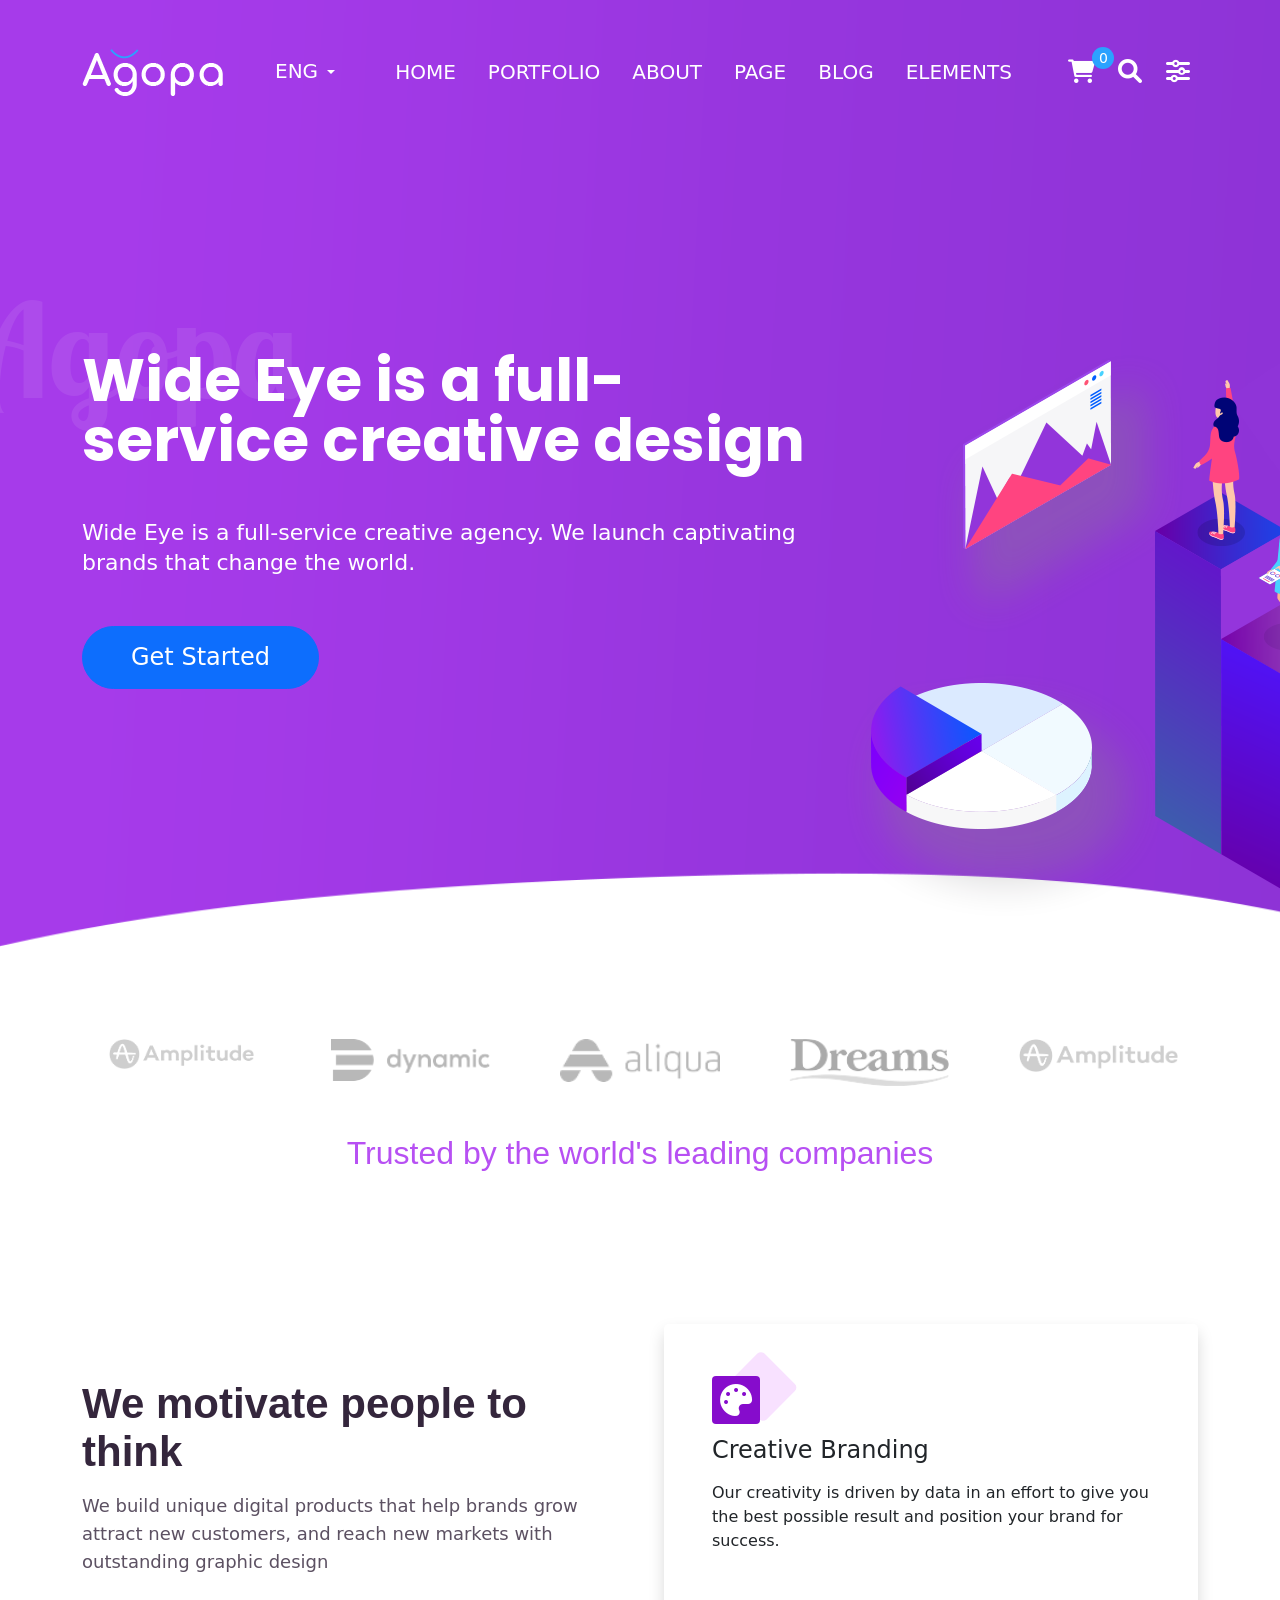
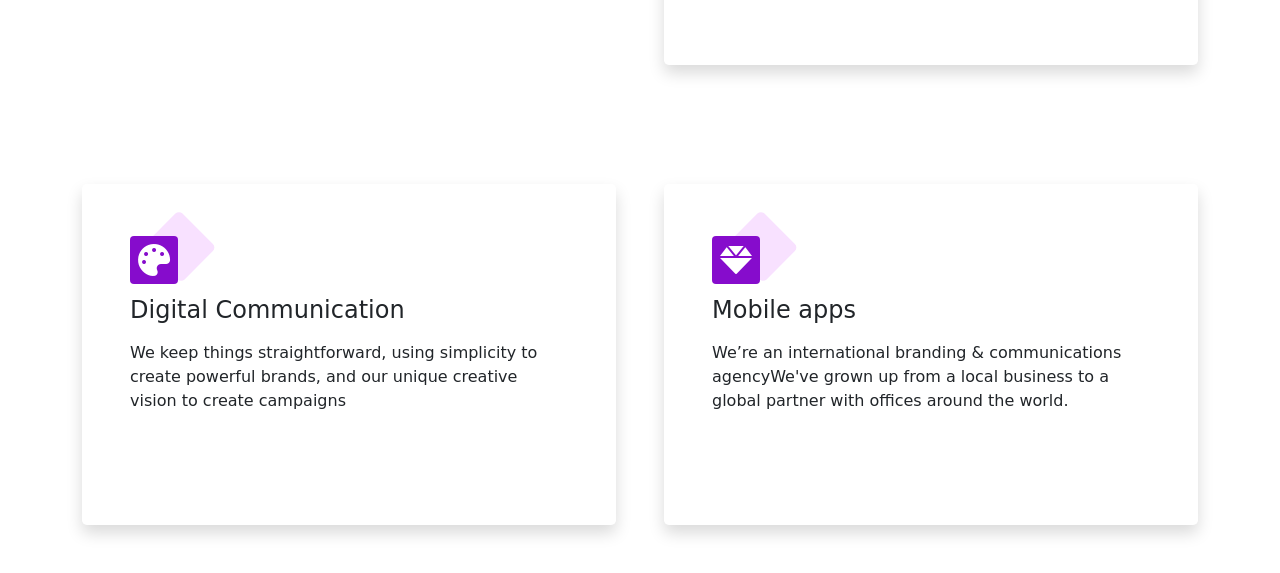
==== commit 15964fd6: "agopa" ====
--- a/index.html
+++ b/index.html
@@ -597,37 +597,63 @@
 
     <!-- start motivation section  -->
     <section class="container pt-5">
-        <div class="row gx-5  mt-5">
+        <div class="row gx-5 align-item-streach mt-5 motiv">
+            <div class="col-12 col-md-6 motivate-people">
+                <div class="py-5 my-5">
+                    <h1 class="my-2">We motivate people to think</h1>
+                    <p class="my-3 pb-5">We build unique digital products that help brands grow attract new customers, and reach new markets with outstanding graphic design</p>
+                </div>
+            </div>
             <div class="col-12 col-md-6">
-                <div class="my-3 px-5">
-                    <h1>We motivate people to think</h1>
-                    <p>We build unique digital products that help brands grow attract new customers, and reach new markets with outstanding graphic design</p>
-                </div>
-            </div>
-            <div class="col-12 col-md-6 ">
-                <div class="rounded-3 shadow my-3 px-5">
-                    <i class="fa fa-piggy-bank text-white bg-primary p-3 rounded my-4 h2"></i>
-                    <h2 class="my-2 h1">Creative Branding</h2>
-                    <p class="my-5 h4">Our creativity is driven by data in an effort to give you the best possible result and position your brand for success.</p>
-                </div>
-            </div>
+                <div class="rounded-3 shadow my-5 p-5 motiv-item pos-rel" data-aos="fade-up">
+                    <i class="fas fa-palette text-white  p-2 rounded my-1 h2 pos-rel"></i>
+                    <h2 class="my-2 h4">Creative Branding</h2>
+                    <p class="my-3 pb-5">Our creativity is driven by data in an effort to give you the best possible result and position your brand for success.</p>
+                    <div class="hover-content"></div>
+                    <span class="pos-abs snow-dot"></span>
+                    <span class="pos-abs snow-dot"></span>
+                    <span class="pos-abs snow-dot"></span>
+                    <span class="pos-abs snow-dot"></span>
+                    <span class="pos-abs snow-dot"></span>
+                    <span class="pos-abs snow-dot"></span>
+                    <span class="pos-abs snow-dot"></span>
+                </div>
+            </div>
+
             <div class="col-12 col-md-6">
-                <div class="rounded-3 shadow my-3 px-5">
-                    <i class="fas fa-palette text-white bg-primary p-3 rounded my-4 h2"></i>
-                    <h2 class="my-2 h1">Digital Communication</h2>
-                    <p class="my-5 h4">We keep things straightforward, using simplicity to create powerful brands, and our unique creative vision to create campaigns</p>
+                <div class="rounded-3 shadow my-5 p-5 motiv-item pos-rel" data-aos="fade-up">
+                    <i class="fas fa-palette text-white  p-2 rounded my-1 h2 pos-rel"></i>
+                    <h2 class="my-2 h4">Digital Communication</h2>
+                    <p class="my-3 pb-5">We keep things straightforward, using simplicity to create powerful brands, and our unique creative vision to create campaigns</p>
+                    <div class="hover-content"></div>
+                    <span class="pos-abs snow-dot"></span>
+                    <span class="pos-abs snow-dot"></span>
+                    <span class="pos-abs snow-dot"></span>
+                    <span class="pos-abs snow-dot"></span>
+                    <span class="pos-abs snow-dot"></span>
+                    <span class="pos-abs snow-dot"></span>
+                    <span class="pos-abs snow-dot"></span>
                 </div>
             </div>
             <div class="col-12 col-md-6">
-                <div class="rounded-3 shadow my-3 px-5">
-                    <i class="far fa-gem text-white bg-primary p-3 rounded my-4 h2"></i>
-                    <h2 class="my-2 h1">Mobile apps</h2>
-                    <p class="my-5 h4">We’re an international branding & communications agencyWe've grown up from a local business to a global partner with offices around the world.</p>
+                <div class="rounded-3 shadow my-5 p-5 motiv-item pos-rel" data-aos="fade-up">
+                    <i class="fa fa-gem text-white  p-2 rounded my-1 h2 pos-rel"></i>
+                    <h2 class="my-2 h4">Mobile apps</h2>
+                    <p class="my-3 pb-5">We’re an international branding & communications agencyWe've grown up from a local business to a global partner with offices around the world.</p>
+                    <div class="hover-content"></div>
+                    <span class="pos-abs snow-dot"></span>
+                    <span class="pos-abs snow-dot"></span>
+                    <span class="pos-abs snow-dot"></span>
+                    <span class="pos-abs snow-dot"></span>
+                    <span class="pos-abs snow-dot"></span>
+                    <span class="pos-abs snow-dot"></span>
+                    <span class="pos-abs snow-dot"></span>
                 </div>
             </div>
         </div>
     </section>
     <!-- end motivation section  -->
+    
 
     <script src="js/jquery-1.12.4.min.js"></script>
     <script src="js/owl.carousel.min.js"></script>
--- a/css/custom.css
+++ b/css/custom.css
@@ -222,4 +222,191 @@
   color: #B750F3;
   font-family: 'Poppins', sans-serif;
 }
+
+.motiv .motivate-people h1 {
+  display: block;
+  font-family: 'Poppins', sans-serif;
+  font-weight: 600;
+  font-size: 42px;
+  line-height: 48px;
+  color: #34263C;
+  margin-bottom: 28px;
+}
+
+.motiv .motivate-people p {
+  font-size: 18px;
+  line-height: 28px;
+  color: #34263C;
+  opacity: 0.8;
+}
+
+.motiv .motiv-item {
+  overflow: hidden;
+}
+
+.motiv .motiv-item .hover-content {
+  position: absolute;
+  top: 0;
+  left: 0;
+  right: 0;
+  bottom: 0;
+  background: #9a5be8;
+  z-index: -3;
+  opacity: 0;
+  -webkit-transition: all 0.3s linear;
+  transition: all 0.3s linear;
+}
+
+.motiv .motiv-item .hover-content::before {
+  content: '';
+  width: 493px;
+  height: 493px;
+  background: #c647fe;
+  border-radius: 50%;
+  position: absolute;
+  top: -250px;
+  left: -180px;
+  z-index: 1;
+  -webkit-transform: translate(-50%, -50%);
+          transform: translate(-50%, -50%);
+  opacity: 0;
+}
+
+.motiv .motiv-item .hover-content::after {
+  content: '';
+  width: 550px;
+  height: 550px;
+  background: #a461e8;
+  border-radius: 50%;
+  position: absolute;
+  top: -196px;
+  left: -180px;
+  z-index: -1;
+  -webkit-transform: translate(-50%, -50%);
+          transform: translate(-50%, -50%);
+  opacity: 0;
+}
+
+.motiv .motiv-item::before {
+  content: '';
+  width: 273px;
+  height: 273px;
+  background: #d858f5;
+  border-radius: 50%;
+  position: absolute;
+  top: -148px;
+  left: -83px;
+  -webkit-transform: scale(0);
+          transform: scale(0);
+  z-index: -1;
+}
+
+.motiv .motiv-item:hover {
+  color: white;
+}
+
+.motiv .motiv-item:hover::before {
+  -webkit-transform: scale(1);
+          transform: scale(1);
+  -webkit-transition: all 0.5s linear;
+  transition: all 0.5s linear;
+  -webkit-transition-delay: 0.1s;
+          transition-delay: 0.1s;
+}
+
+.motiv .motiv-item:hover .hover-content {
+  opacity: 1;
+}
+
+.motiv .motiv-item:hover .hover-content::before {
+  opacity: 1;
+  -webkit-transform: translate(0%, 0%);
+          transform: translate(0%, 0%);
+  -webkit-transition: all 0.9s linear;
+  transition: all 0.9s linear;
+}
+
+.motiv .motiv-item:hover .hover-content::after {
+  opacity: 1;
+  -webkit-transform: translate(0%, 0%);
+          transform: translate(0%, 0%);
+  -webkit-transition: all 1.3s linear;
+  transition: all 1.3s linear;
+}
+
+.motiv .motiv-item i {
+  background-color: #860ccc;
+}
+
+.motiv .motiv-item i::after {
+  content: '';
+  position: absolute;
+  left: 25px;
+  top: -16px;
+  right: -27px;
+  bottom: 11px;
+  -webkit-transform: rotate(135deg);
+          transform: rotate(135deg);
+  background-color: #f8e1ff;
+  z-index: -1;
+  border-radius: 5px;
+}
+
+.motiv .motiv-item .snow-dot {
+  position: absolute;
+  width: 8px;
+  height: 8px;
+  border-radius: 50%;
+  background: rgba(255, 255, 255, 0.5);
+  z-index: 1;
+}
+
+.motiv .motiv-item .snow-dot:nth-of-type(1) {
+  top: 25px;
+  left: 41%;
+  -webkit-animation: scale-upOne 1s alternate infinite ease-in;
+          animation: scale-upOne 1s alternate infinite ease-in;
+}
+
+.motiv .motiv-item .snow-dot:nth-of-type(2) {
+  top: 25px;
+  left: 78%;
+  -webkit-animation: scale-upOne 1.1s alternate infinite ease-in;
+          animation: scale-upOne 1.1s alternate infinite ease-in;
+}
+
+.motiv .motiv-item .snow-dot:nth-of-type(3) {
+  top: 75px;
+  left: 61%;
+  -webkit-animation: scale-upOne 0.8s alternate infinite ease-in;
+          animation: scale-upOne 0.8s alternate infinite ease-in;
+}
+
+.motiv .motiv-item .snow-dot:nth-of-type(4) {
+  top: 136px;
+  left: 84%;
+  -webkit-animation: scale-upOne 1s alternate infinite ease-in;
+          animation: scale-upOne 1s alternate infinite ease-in;
+}
+
+.motiv .motiv-item .snow-dot:nth-of-type(5) {
+  bottom: 35px;
+  right: 12%;
+  -webkit-animation: scale-upOne 1.2s alternate infinite ease-in;
+          animation: scale-upOne 1.2s alternate infinite ease-in;
+}
+
+.motiv .motiv-item .snow-dot:nth-of-type(6) {
+  bottom: 80px;
+  right: 31%;
+  -webkit-animation: scale-upOne 0.9s alternate infinite ease-in;
+          animation: scale-upOne 0.9s alternate infinite ease-in;
+}
+
+.motiv .motiv-item .snow-dot:nth-of-type(7) {
+  bottom: 40px;
+  right: 51%;
+  -webkit-animation: scale-upOne 1s alternate infinite ease-in;
+          animation: scale-upOne 1s alternate infinite ease-in;
+}
 /*# sourceMappingURL=custom.css.map */
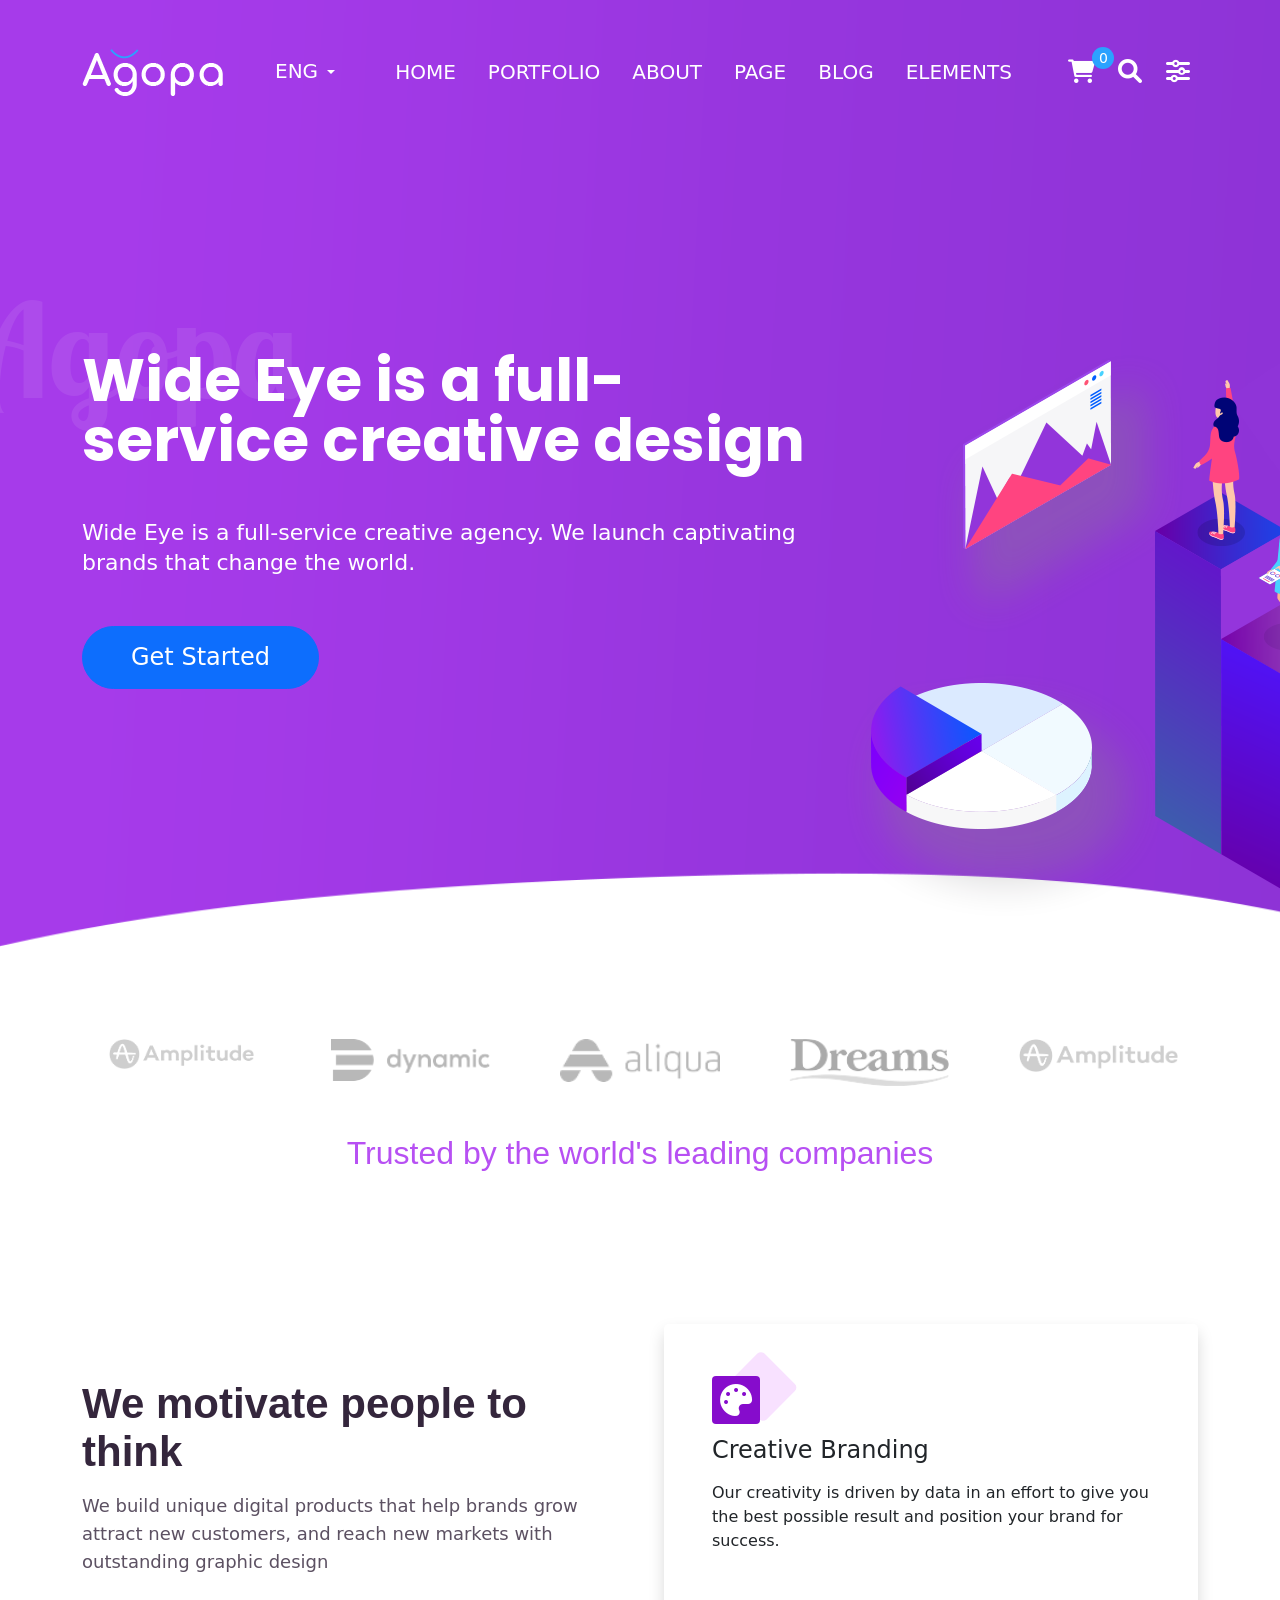
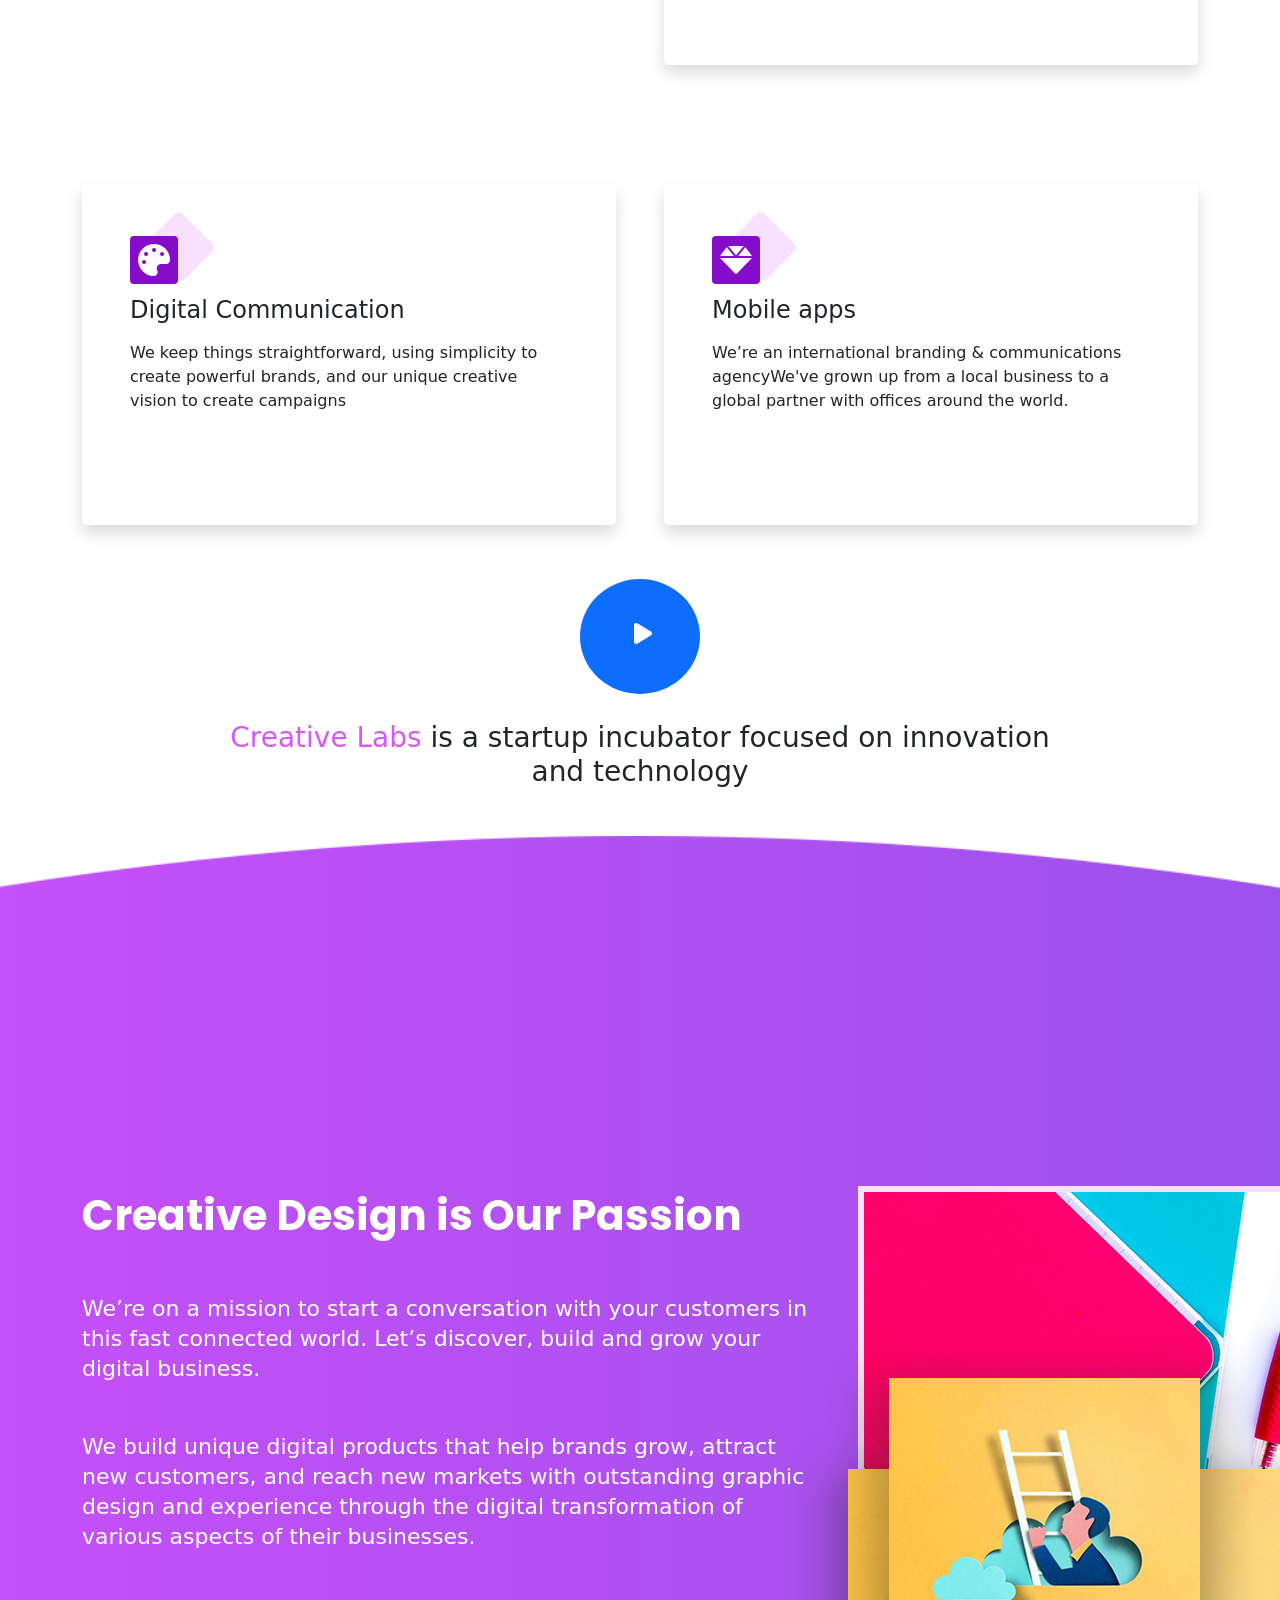
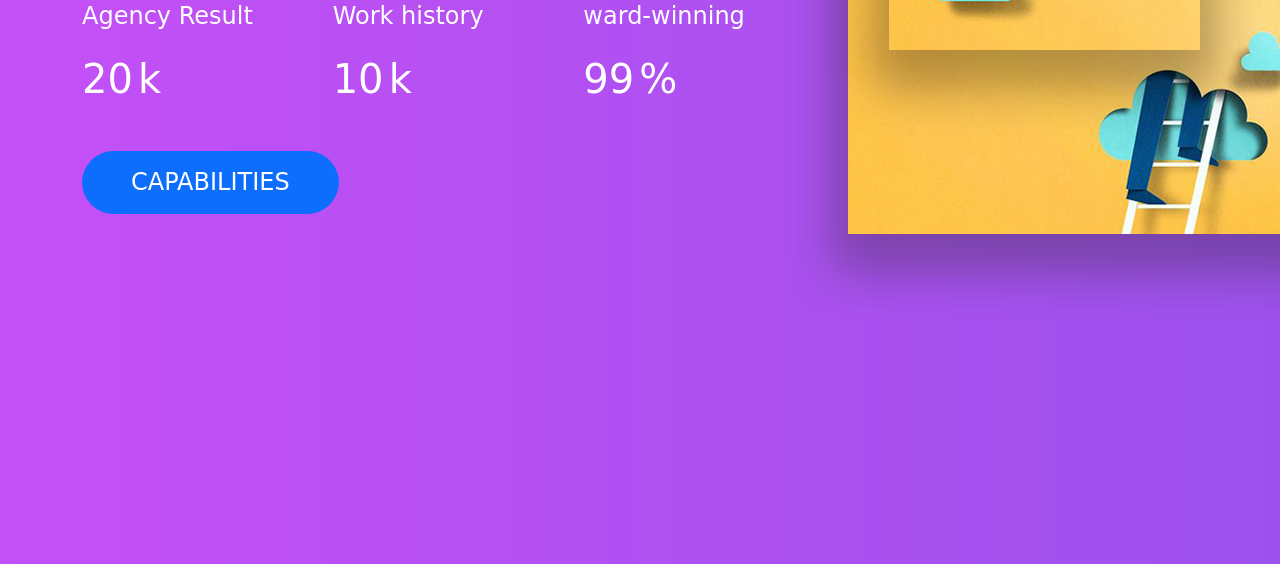
==== commit 64cbf057: "agopa" ====
--- a/index.html
+++ b/index.html
@@ -21,7 +21,7 @@
     <!-- navigation -->
     <section class="pos-rel">
         <!-- start sticky nav -->
-        <nav class="navbar navbar-expand-lg align-content-center justify-content-between sticky-header navbar-light bg-white d-none d-lg-flex py-3">
+        <nav class="navbar navbar-expand-lg align-content-center justify-content-between sticky-header navbar-light bg-white d-none d-lg-flex py-0">
             <div class="container d-flex justify-content-between pos-rel">
                 <!-- logo -->
                 <a class="navbar-brand col-1 col-sm-12 col-lg-auto text-center mb-md-3 mb-lg-0" href="#">
@@ -31,10 +31,10 @@
                 <!-- navigation -->
                 <ul class="navbar-nav">
                     <li class="nav-item px-lg-2 border-bottom list-menu">
-                        <a class="nav-link h5 mb-0 ps-2" href="#" data-bs-toggle="dropdown" role="button">
+                        <a class="nav-link h5 mb-0 ps-2 py-4" href="#" data-bs-toggle="dropdown" role="button">
                                 HOME
                             </a>
-                        <ul class="dropdown-menu container back-ground col-12 rounded-0 mt-lg-3">
+                        <ul class="dropdown-menu container back-ground col-12 rounded-0">
                             <li class="row">
                                 <div class="col-12 col-lg-4 px-2 text-lg-center">
                                     <h4><a class="ps-2" href="#">Home 1</a></h4>
@@ -81,10 +81,10 @@
                     </li>
 
                     <li class="nav-item px-lg-2 border-bottom list-menu">
-                        <a class="nav-link h5 mb-0 ps-2" href="#" data-bs-toggle="dropdown" role="button">
+                        <a class="nav-link h5 mb-0 ps-2 py-4" href="#" data-bs-toggle="dropdown" role="button">
                                 PORTFOLIO
                             </a>
-                        <ul class="dropdown-menu container back-ground col-12 rounded-0 mt-lg-3">
+                        <ul class="dropdown-menu container back-ground col-12 rounded-0">
                             <li class="row">
                                 <div class="col-12 col-lg-4 px-2 text-lg-center">
                                     <h4><a class="ps-2" href="#">Home 1</a></h4>
@@ -106,10 +106,10 @@
                     </li>
 
                     <li class="nav-item px-lg-2 border-bottom list-menu">
-                        <a class="nav-link  h5 mb-0 ps-2" href="#" data-bs-toggle="dropdown" role="button">
+                        <a class="nav-link  h5 mb-0 ps-2 py-4" href="#" data-bs-toggle="dropdown" role="button">
                                 ABOUT
                             </a>
-                        <ul class="dropdown-menu container back-ground col-12 rounded-0 mt-lg-3">
+                        <ul class="dropdown-menu container back-ground col-12 rounded-0">
                             <li class="row">
                                 <div class="col-12 col-lg-4 px-2 text-lg-center">
                                     <h4><a class="ps-2" href="#">Home 1</a></h4>
@@ -131,10 +131,10 @@
                     </li>
 
                     <li class="nav-item px-lg-2 border-bottom list-menu">
-                        <a class="nav-link h5 mb-0 ps-2" href="#" data-bs-toggle="dropdown" role="button">
+                        <a class="nav-link h5 mb-0 ps-2 py-4" href="#" data-bs-toggle="dropdown" role="button">
                                 PAGE
                             </a>
-                        <ul class="dropdown-menu container back-ground col-12 rounded-0 mt-lg-3">
+                        <ul class="dropdown-menu container back-ground col-12 rounded-0">
                             <li class="row">
                                 <div class="col-12 col-lg-4 px-2 text-lg-center">
                                     <h4><a class="ps-2" href="#">Home 1</a></h4>
@@ -181,10 +181,10 @@
                     </li>
 
                     <li class="nav-item px-lg-2 border-bottom list-menu">
-                        <a class="nav-link h5 mb-0 ps-2" href="#" data-bs-toggle="dropdown" role="button">
+                        <a class="nav-link h5 mb-0 ps-2 py-4" href="#" data-bs-toggle="dropdown" role="button">
                                 BLOG
                             </a>
-                        <ul class="dropdown-menu container back-ground col-12 rounded-0 mt-lg-3">
+                        <ul class="dropdown-menu container back-ground col-12 rounded-0 ">
                             <li class="row">
                                 <div class="col-12 col-lg-4 px-2 text-lg-center">
                                     <h4><a class="ps-2" href="#">Home 1</a></h4>
@@ -206,10 +206,10 @@
                     </li>
 
                     <li class="nav-item px-lg-2 border-bottom list-menu">
-                        <a class="nav-link h5 mb-0 ps-2" href="#" data-bs-toggle="dropdown" role="button">
+                        <a class="nav-link h5 mb-0 ps-2 py-4" href="#" data-bs-toggle="dropdown" role="button">
                                 ELEMENTS
                             </a>
-                        <ul class="dropdown-menu container back-ground col-12 rounded-0 mt-lg-3">
+                        <ul class="dropdown-menu container back-ground col-12 rounded-0">
                             <li class="row">
                                 <div class="col-12 col-lg-4 px-2 text-lg-center">
                                     <h4><a class="ps-2" href="#">Home 1</a></h4>
@@ -520,7 +520,7 @@
     <!-- end Offcanvas Sidebar -->
 
     <!-- start main section  -->
-    <div class="banner">
+    <section class="banner">
         <div class="container">
             <div class="row pos-rel">
                 <div class="col col-xl-8">
@@ -537,7 +537,7 @@
             </div>
         </div>
         <div class="ba"></div>
-    </div>
+    </section>
     <!-- end main section  -->
 
     <!-- strat carousel  -->
@@ -619,7 +619,6 @@
                     <span class="pos-abs snow-dot"></span>
                 </div>
             </div>
-
             <div class="col-12 col-md-6">
                 <div class="rounded-3 shadow my-5 p-5 motiv-item pos-rel" data-aos="fade-up">
                     <i class="fas fa-palette text-white  p-2 rounded my-1 h2 pos-rel"></i>
@@ -654,7 +653,61 @@
     </section>
     <!-- end motivation section  -->
     
-
+    <section class="video-section text-center my-5">
+        <div class="container">
+            <div class="inner-box">
+                <a href="https://www.youtube.com/watch?v=nfP5N9Yc72A&amp;t=28s" class="overlay-link lightbox-image rounded-circle p-5 bg-primary" data-caption="">
+                    <i class="fa fa-play text-white h4 mb-0"></i>
+                </a>
+                <h3 class="mt-5 pt-4"><span>Creative Labs</span> is a startup incubator focused on innovation<br>and technology</h3>
+            </div>
+        </div>
+    </section>
+    <!-- start Creative-Design section  -->
+    <section class="Creative-Design">
+        <div class="container">
+            <div class="row gx-lg-5">
+                <div class="col-12 col-lg-8">
+                    <div class="rotate-agopa">Agopa</div>
+                    <h1 class="text-white ">Creative Design is Our Passion</h1>
+                    <p class="text-white my-5">We’re on a mission to start a conversation with your customers in this fast connected world. Let’s discover, build and grow your digital business.</p>
+                    <p>We build unique digital products that help brands grow, attract new customers, and reach new markets with outstanding graphic design and experience through the digital transformation of various aspects of their businesses.</p>
+                    <div class="row text-white my-5">
+                        <div class="col" data-aos="fade-up">
+                            <h4>Agency Result</h4>
+                            <div class="counter mt-4">
+                                <span class="count-text h1" data-speed="1500" data-stop="20">20</span>
+                                <span class="h1">k</span>
+                            </div>
+                        </div>
+                        <div class="col" data-aos="fade-up">
+                            <h4>Work history</h4>
+                            <div class="counter mt-4">
+                                <span class="count-text h1" data-speed="1500" data-stop="10">10</span>
+                                <span class="h1">k</span>
+                            </div>
+                        </div>
+                        <div class="col" data-aos="fade-up">
+                            <h4>ward-winning</h4>
+                            <div class="counter mt-4">
+                                <span class="count-text h1" data-speed="1500" data-stop="99">99</span>
+                                <span class="h1">%</span>
+                            </div>
+                        </div>
+                    </div>
+                    <button class="btn btn-primary py-3 px-5 rounded-pill" data-aos="fade-up" data-aos-anchor-placement="center-bottom">
+                            <a href="#" class="text-white h4">CAPABILITIES</a>
+                        </button>
+                </div>
+                <div class="col-12 col-lg-4 my-5 my-lg-0 pos-rel">
+                    <img class="" src="images/images/resource/creative-img-1.png" alt="">
+                    <img class="" src="images/images/resource/creative-img-2.png" alt="">
+                </div>
+            </div>
+        </div>
+        <div class="ba"></div>
+    </section>
+    <!-- end Creative-Design section  -->
     <script src="js/jquery-1.12.4.min.js"></script>
     <script src="js/owl.carousel.min.js"></script>
     <script>
--- a/css/custom.css
+++ b/css/custom.css
@@ -409,4 +409,105 @@
   -webkit-animation: scale-upOne 1s alternate infinite ease-in;
           animation: scale-upOne 1s alternate infinite ease-in;
 }
+
+.video-section a {
+  -webkit-animation: pulse 3s infinite;
+          animation: pulse 3s infinite;
+}
+
+@-webkit-keyframes pulse {
+  0% {
+    -webkit-transform: scale3d(1, 1, 1);
+    transform: scale3d(1, 1, 1);
+  }
+  50% {
+    -webkit-transform: scale3d(1.05, 1.05, 1.05);
+    transform: scale3d(1.05, 1.05, 1.05);
+  }
+  100% {
+    -webkit-transform: scale3d(1, 1, 1);
+    transform: scale3d(1, 1, 1);
+  }
+}
+
+@keyframes pulse {
+  0% {
+    -webkit-transform: scale3d(1, 1, 1);
+    transform: scale3d(1, 1, 1);
+  }
+  50% {
+    -webkit-transform: scale3d(1.05, 1.05, 1.05);
+    transform: scale3d(1.05, 1.05, 1.05);
+  }
+  100% {
+    -webkit-transform: scale3d(1, 1, 1);
+    transform: scale3d(1, 1, 1);
+  }
+}
+
+.video-section span {
+  color: #d858f5;
+}
+
+.Creative-Design {
+  padding-bottom: 350px;
+  padding-top: 350px;
+  position: relative;
+}
+
+.Creative-Design .ba {
+  position: absolute;
+  background-image: url(../images/images/background/creative-bg-1.png);
+  background-size: cover;
+  background-position: center;
+  left: 0;
+  top: 0;
+  width: 100%;
+  height: 100%;
+  z-index: -1;
+}
+
+.Creative-Design h1 {
+  font-family: 'Poppins', sans-serif;
+  color: #FFFFFF;
+  font-weight: bold;
+  font-size: 42px;
+  line-height: 60px;
+}
+
+.Creative-Design p {
+  color: #fff;
+  font-size: 22px;
+  line-height: 30px;
+  margin-top: 29px;
+  margin-bottom: 50px;
+}
+
+.Creative-Design .rotate-agopa {
+  position: absolute;
+  left: -100px;
+  top: -60px;
+  font-size: 70px;
+  line-height: 120px;
+  font-family: 'Lobster Two', "cursive";
+  font-weight: 700;
+  color: white;
+  opacity: 0.08;
+  -webkit-animation: fa-spin 10s ease infinite;
+          animation: fa-spin 10s ease infinite;
+}
+
+@media only screen and (min-width: 992px) {
+  .Creative-Design img:first-of-type {
+    position: absolute;
+    top: 150px;
+    left: -50px;
+  }
+}
+
+@media only screen and (max-width: 992px) {
+  .Creative-Design img {
+    width: 100%;
+  }
+}
 /*# sourceMappingURL=custom.css.map */
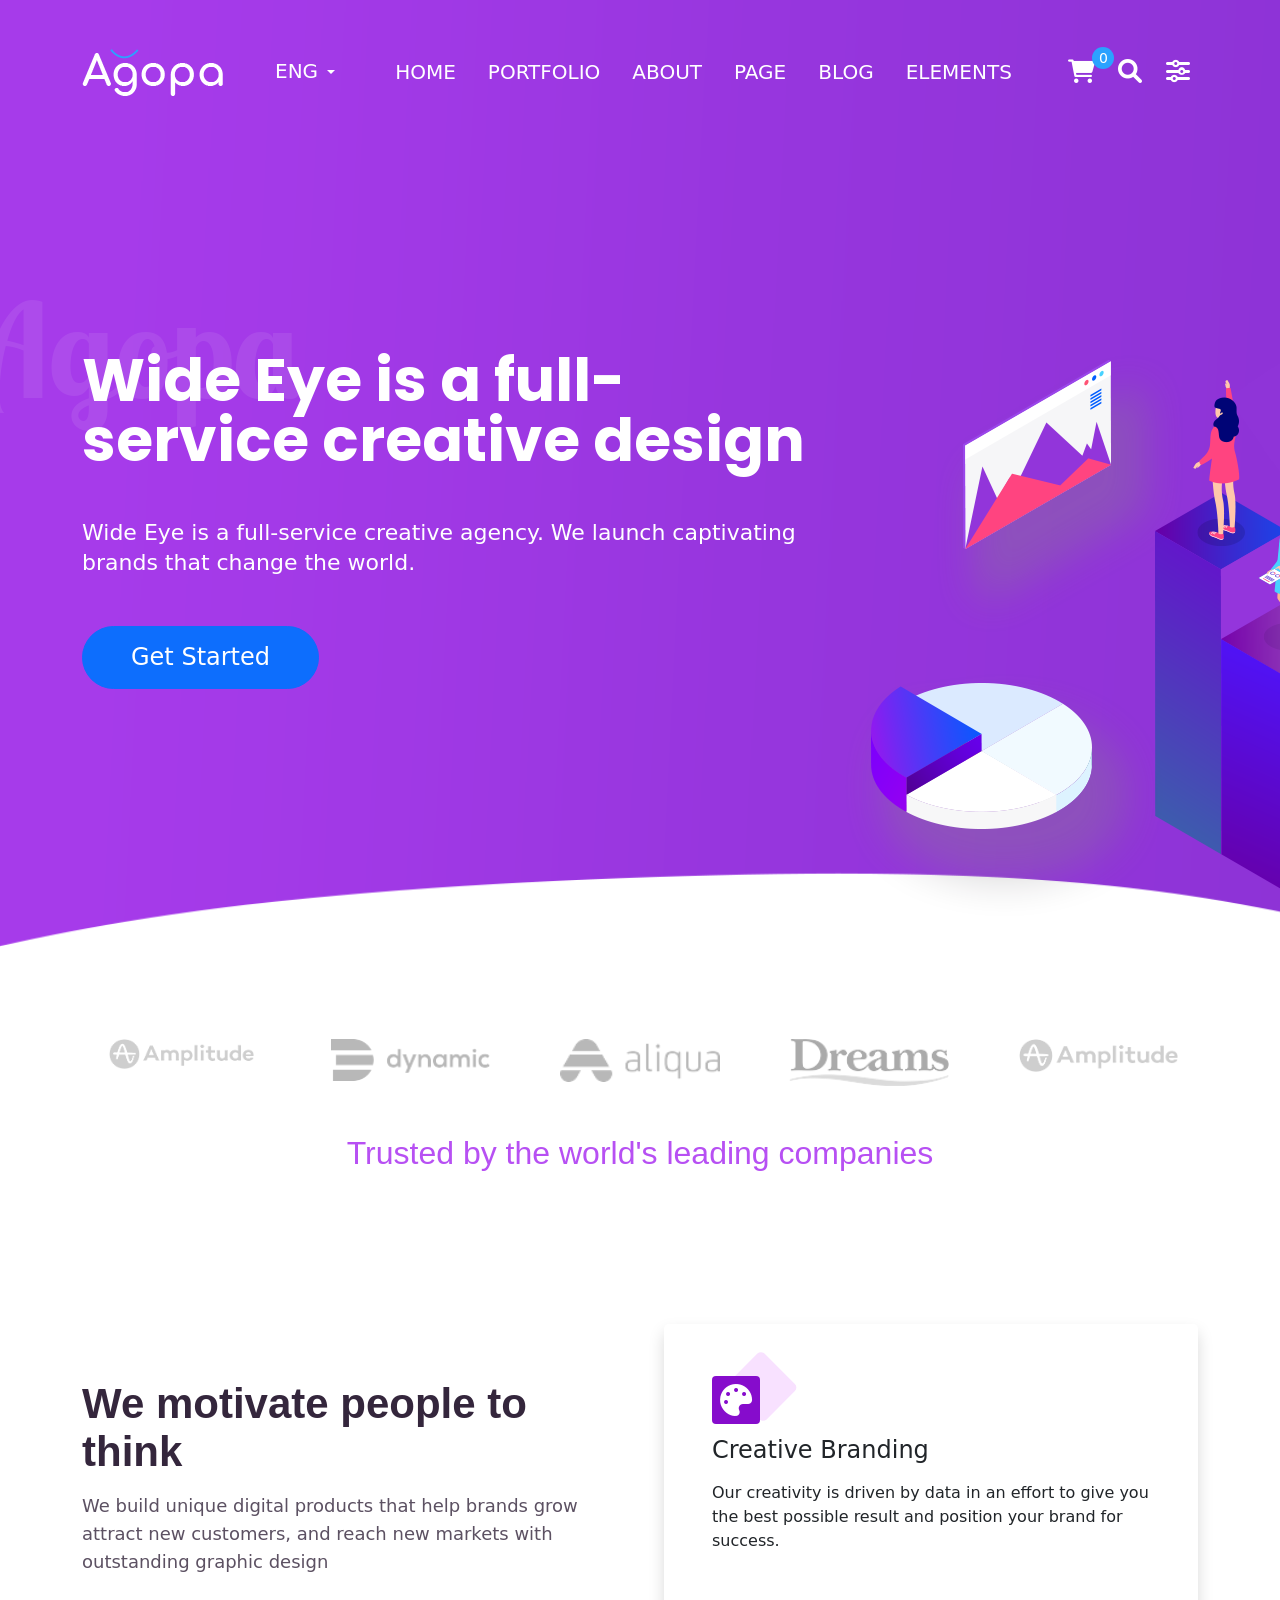
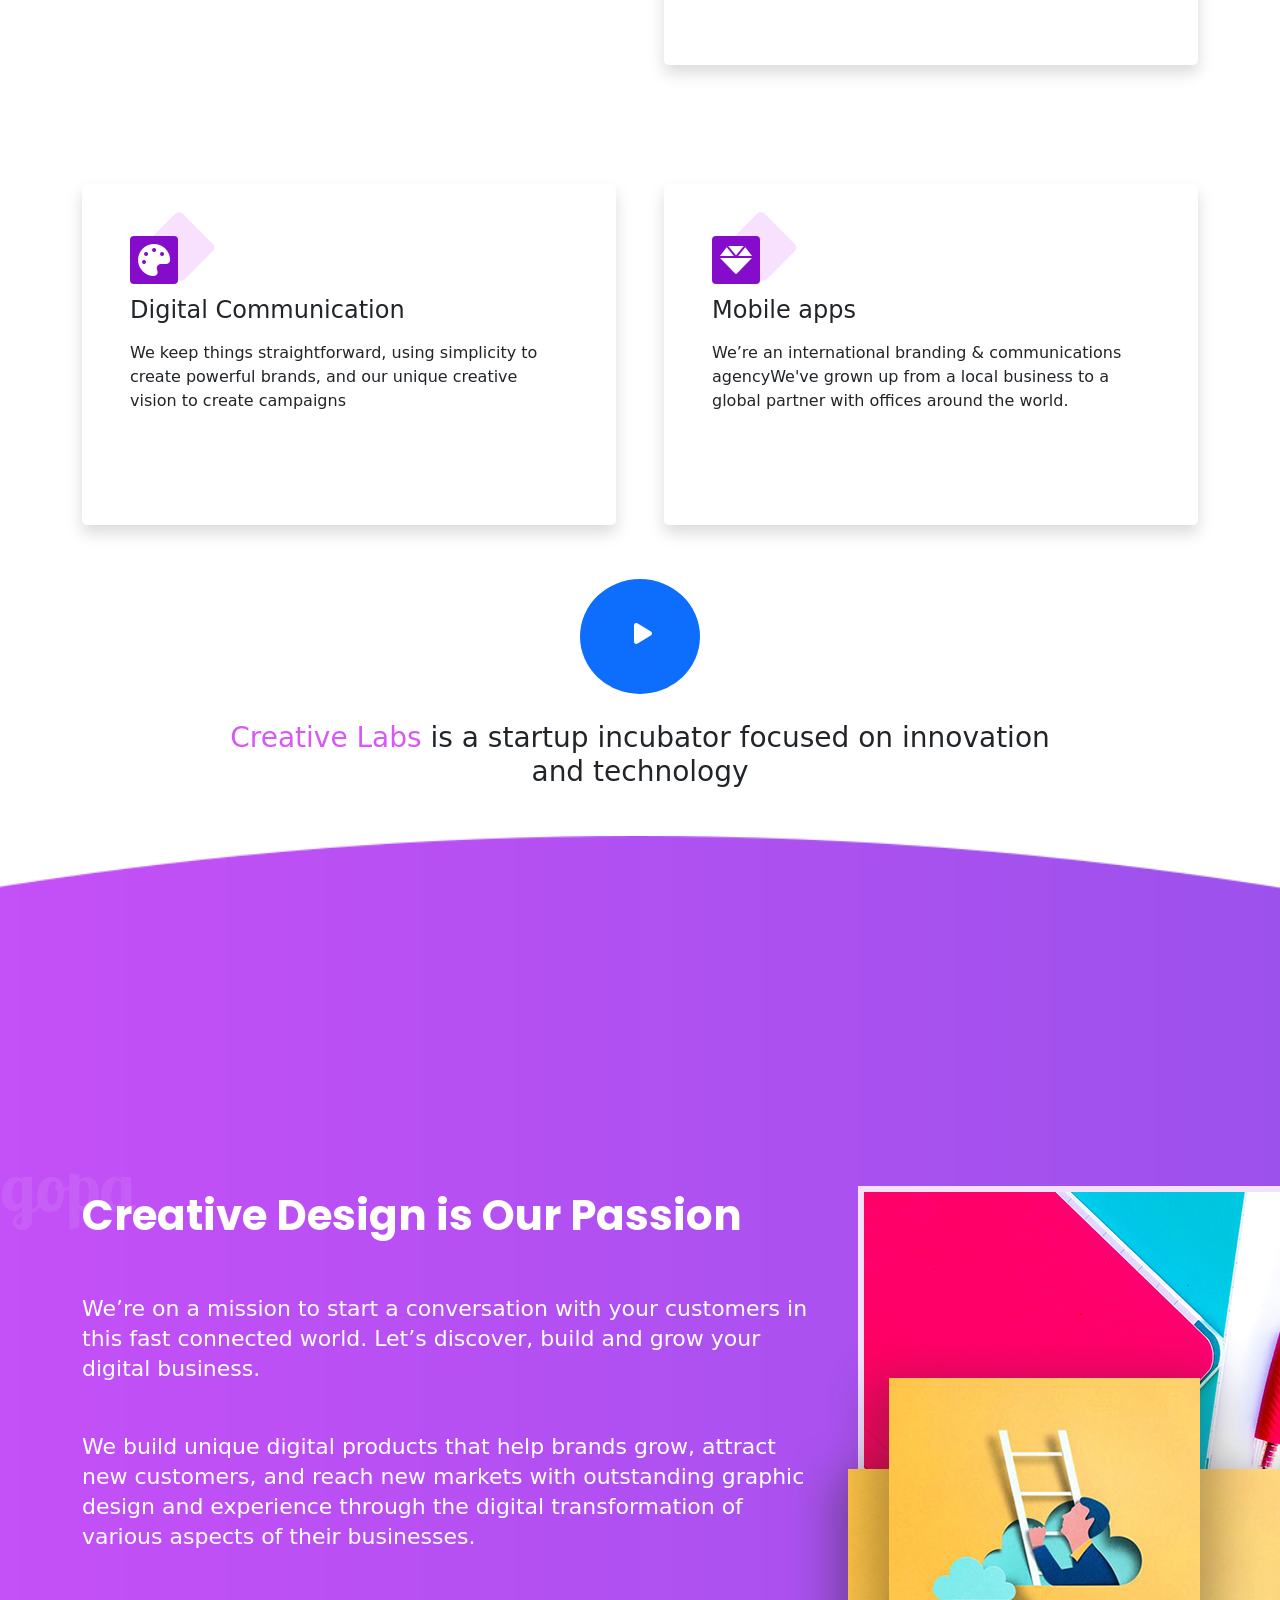
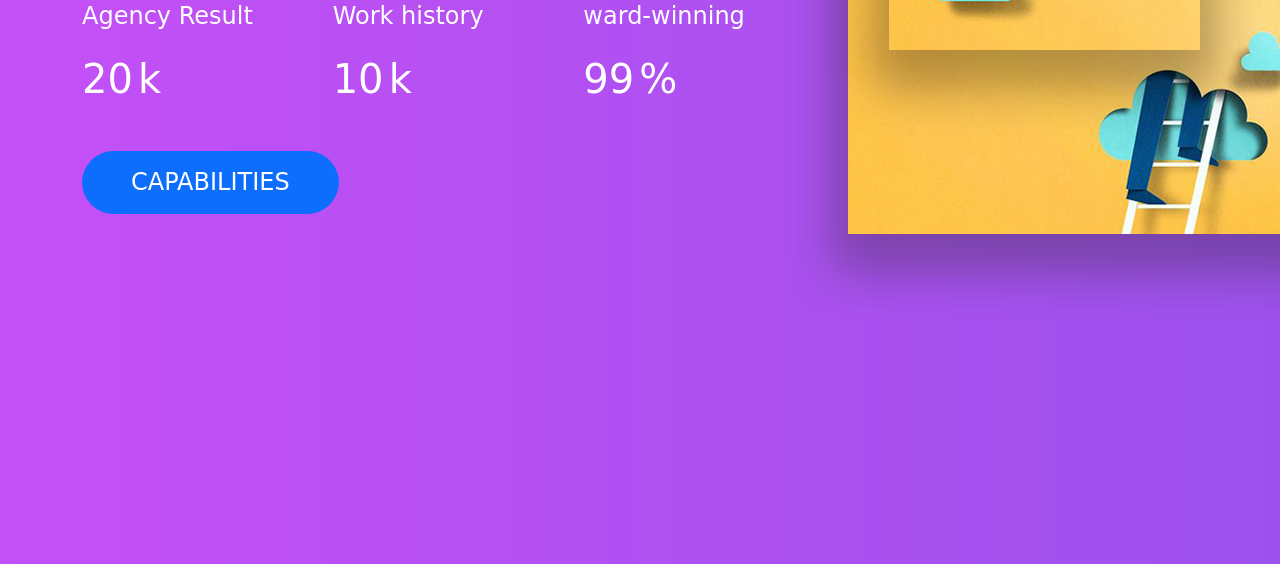
==== commit 0f486386: "agpoa" ====
--- a/index.html
+++ b/index.html
@@ -666,7 +666,7 @@
     <!-- start Creative-Design section  -->
     <section class="Creative-Design">
         <div class="container">
-            <div class="row gx-lg-5">
+            <div class="row gx-lg-5 pos-rel">
                 <div class="col-12 col-lg-8">
                     <div class="rotate-agopa">Agopa</div>
                     <h1 class="text-white ">Creative Design is Our Passion</h1>
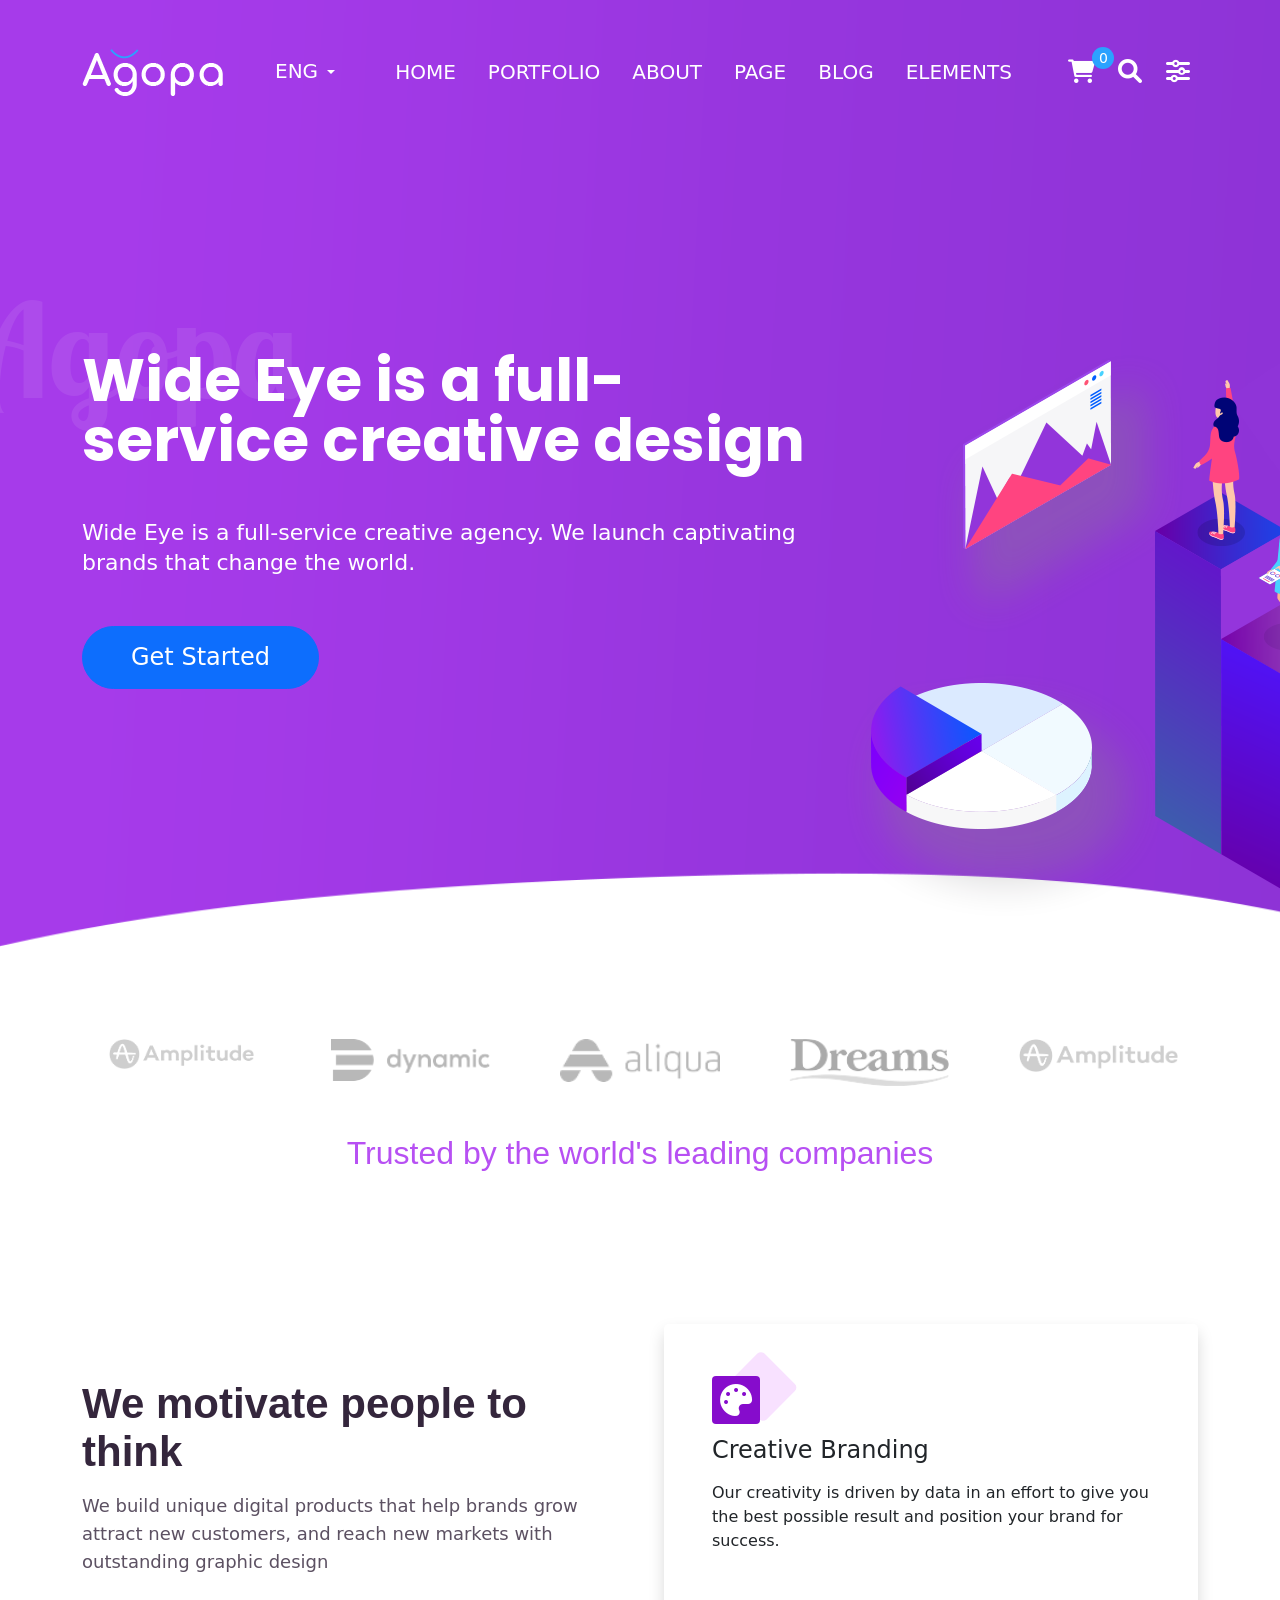
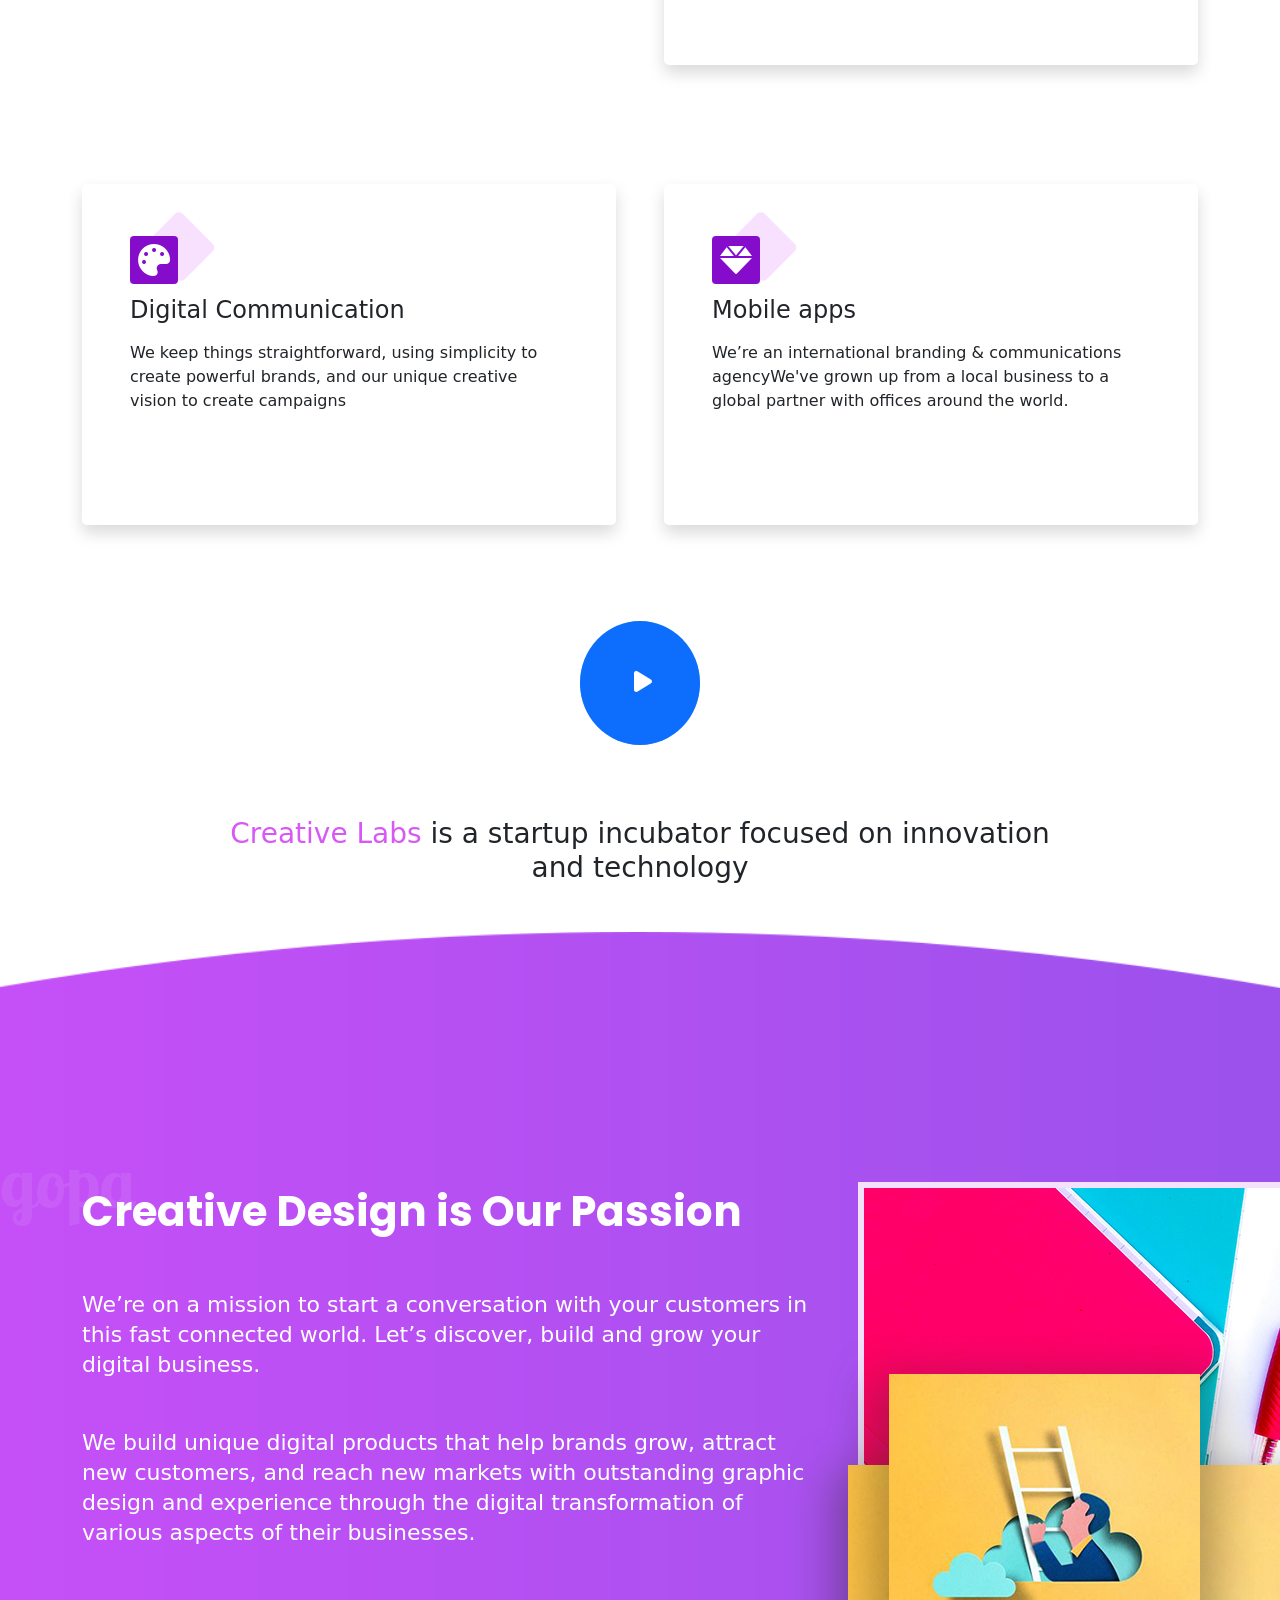
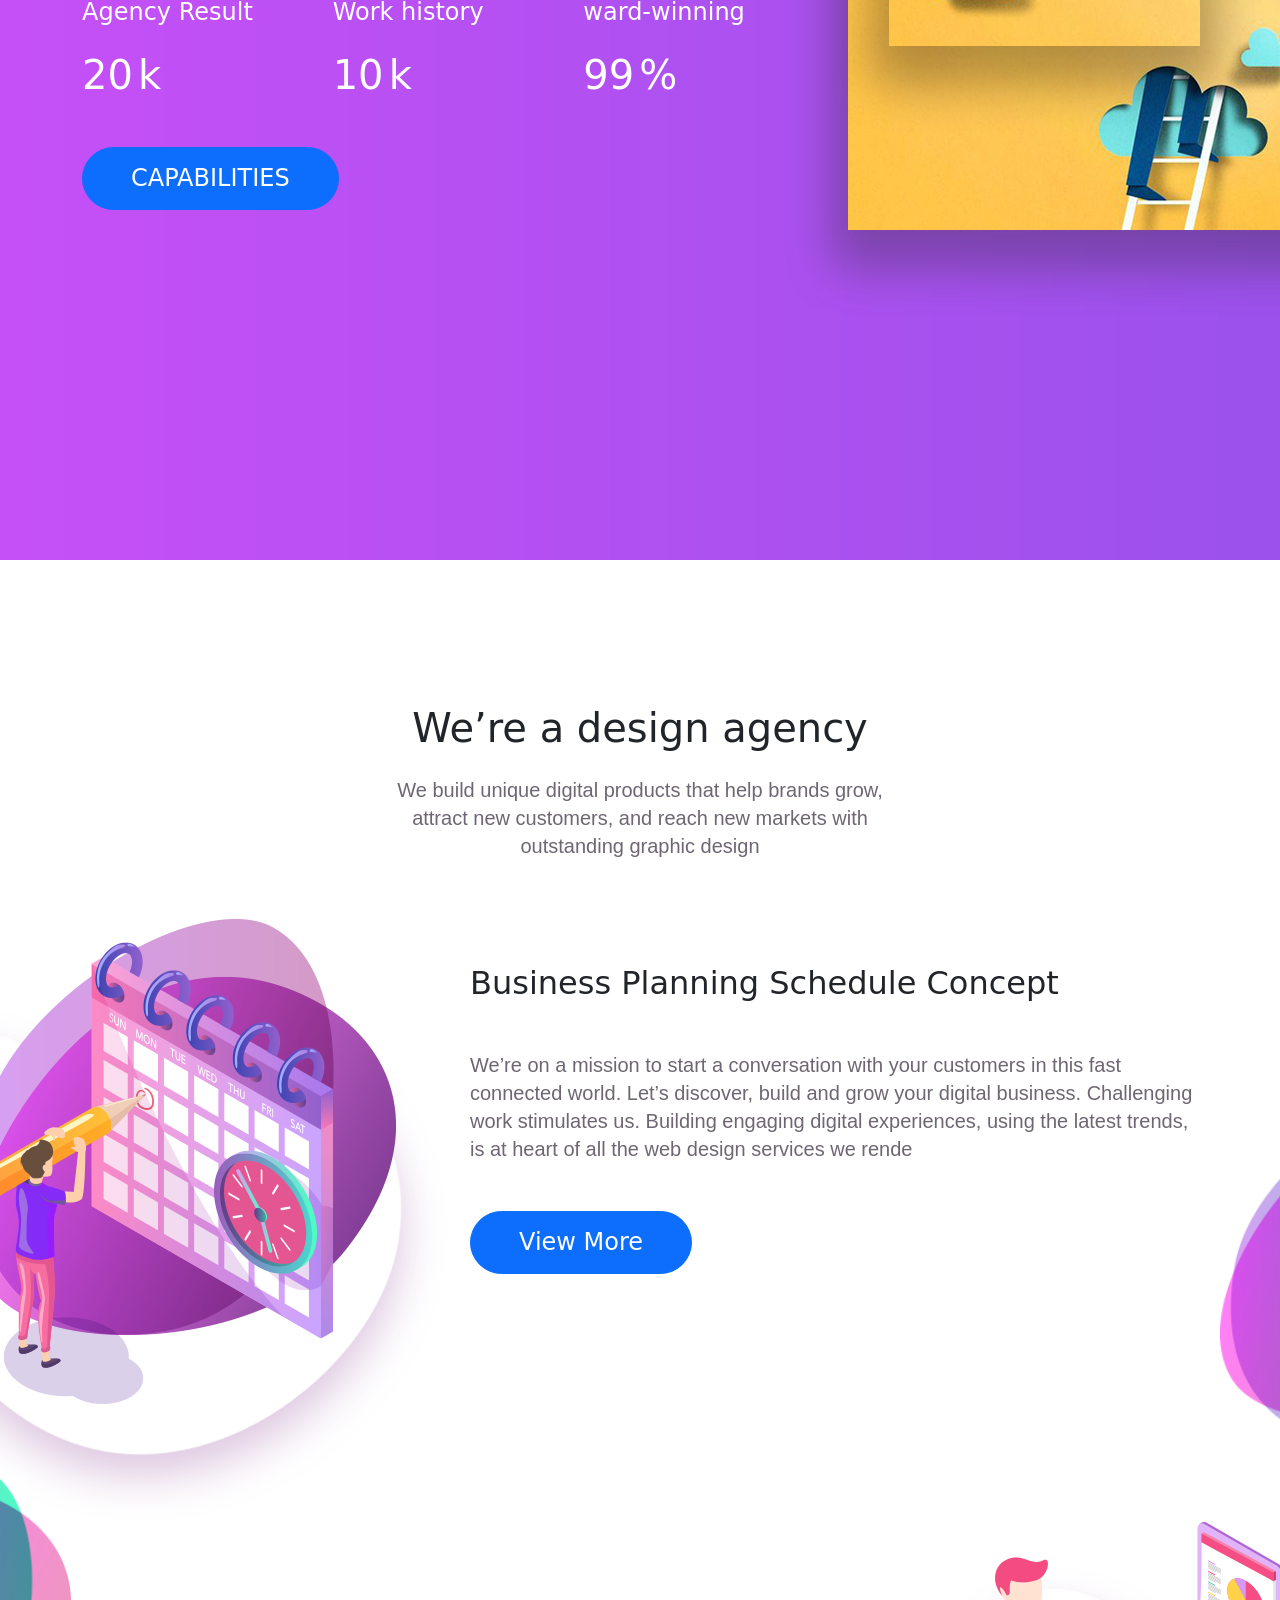
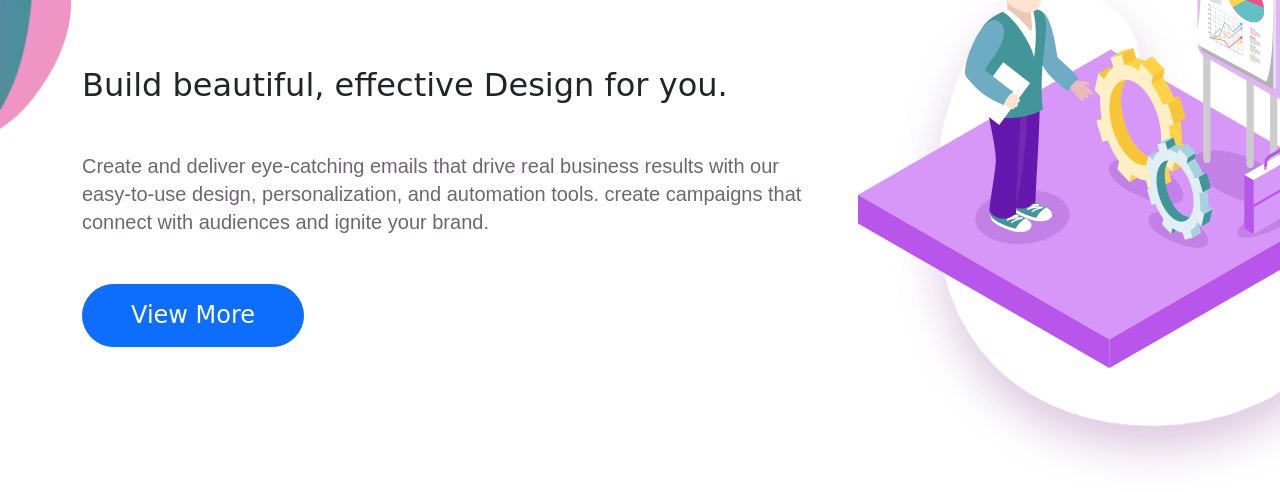
==== commit 9b302a64: "agopa" ====
--- a/index.html
+++ b/index.html
@@ -653,6 +653,7 @@
     </section>
     <!-- end motivation section  -->
     
+    <!-- start video section  -->
     <section class="video-section text-center my-5">
         <div class="container">
             <div class="inner-box">
@@ -663,6 +664,8 @@
             </div>
         </div>
     </section>
+    <!-- start video section  -->
+
     <!-- start Creative-Design section  -->
     <section class="Creative-Design">
         <div class="container">
@@ -708,6 +711,46 @@
         <div class="ba"></div>
     </section>
     <!-- end Creative-Design section  -->
+
+    <!-- start agency section  -->
+    <section class="agency pt-5 pos-rel">
+        <div class="container pt-5">
+            <div class="row text-center pt-5 justify-content-center">
+                <h2 class="h1">We’re a design agency</h2>
+                <p class="h5 mt-3 col-lg-6 text-center">We build unique digital products that help brands grow, attract new customers, and reach new markets with outstanding graphic design</p>
+            </div>
+            <div class="row gx-lg-5 pos-rel align-items-center business mt-5 pt-5">
+                <div class="col-12 col-lg-4 my-5 my-lg-0 pos-rel business-time">
+                    <img class="my-auto" src="images/images/resource/agency-1.png" alt="">
+                </div>
+                <div class="col-12 col-lg-8 ">
+                    <h2 class=" ">Business Planning Schedule Concept</h1>
+                    <p class="my-5 h6">We’re on a mission to start a conversation with your customers in this fast connected world. Let’s discover, build and grow your digital business. Challenging work stimulates us. Building engaging digital experiences, using the latest trends, is at heart of all the web design services we rende</p>
+                    
+                    <button class="btn btn-primary py-3 px-5 rounded-pill" data-aos="fade-up" data-aos-anchor-placement="center-bottom">
+                        <a href="#" class="text-white h4">View More</a>
+                    </button>
+                </div>
+            </div>
+            <div class="row gx-lg-5 pos-rel align-items-center  mt-5 pt-5">
+                <div class="col-12 col-lg-8 ">
+                    <h2 class=" ">Build beautiful, effective Design for you.</h1>
+                    <p class="my-5 h6">Create and deliver eye-catching emails that drive real business results with our easy-to-use design, personalization, and automation tools. create campaigns that connect with audiences and ignite your brand.</p>
+                    
+                    <button class="btn btn-primary py-3 px-5 rounded-pill" data-aos="fade-up" data-aos-anchor-placement="center-bottom">
+                        <a href="#" class="text-white h4">View More</a>
+                    </button>
+                </div>
+                <div class="col-12 col-lg-4 my-5 my-lg-0 pos-rel">
+                    <img class="my-auto" src="images/images/resource/agency-2.png" alt="">
+                </div>
+            </div>
+        </div>
+        
+    </section>
+    <!-- end Creative-Design section  -->
+
+
     <script src="js/jquery-1.12.4.min.js"></script>
     <script src="js/owl.carousel.min.js"></script>
     <script>
--- a/css/custom.css
+++ b/css/custom.css
@@ -411,37 +411,51 @@
 }
 
 .video-section a {
+  display: inline-block;
+  position: relative;
+}
+
+.video-section a::before {
+  content: '';
+  border-radius: 50%;
+  top: 0;
+  bottom: 0;
+  left: 0;
+  right: 0;
+  background-color: skyblue;
+  z-index: -1;
+  position: absolute;
   -webkit-animation: pulse 3s infinite;
           animation: pulse 3s infinite;
 }
 
 @-webkit-keyframes pulse {
   0% {
-    -webkit-transform: scale3d(1, 1, 1);
-    transform: scale3d(1, 1, 1);
+    -webkit-transform: scale(1, 1);
+    transform: scale(1, 1);
   }
   50% {
-    -webkit-transform: scale3d(1.05, 1.05, 1.05);
-    transform: scale3d(1.05, 1.05, 1.05);
+    -webkit-transform: scale(1.5, 1.5);
+    transform: scale(1.5, 1.5);
   }
   100% {
-    -webkit-transform: scale3d(1, 1, 1);
-    transform: scale3d(1, 1, 1);
+    -webkit-transform: scale(1, 1);
+    transform: scale(1, 1);
   }
 }
 
 @keyframes pulse {
   0% {
-    -webkit-transform: scale3d(1, 1, 1);
-    transform: scale3d(1, 1, 1);
+    -webkit-transform: scale(1, 1);
+    transform: scale(1, 1);
   }
   50% {
-    -webkit-transform: scale3d(1.05, 1.05, 1.05);
-    transform: scale3d(1.05, 1.05, 1.05);
+    -webkit-transform: scale(1.5, 1.5);
+    transform: scale(1.5, 1.5);
   }
   100% {
-    -webkit-transform: scale3d(1, 1, 1);
-    transform: scale3d(1, 1, 1);
+    -webkit-transform: scale(1, 1);
+    transform: scale(1, 1);
   }
 }
 
@@ -451,7 +465,7 @@
 
 .Creative-Design {
   padding-bottom: 350px;
-  padding-top: 350px;
+  padding-top: 250px;
   position: relative;
 }
 
@@ -510,4 +524,47 @@
     width: 100%;
   }
 }
+
+.agency::after {
+  content: '';
+  position: absolute;
+  right: 0;
+  width: 60px;
+  height: 250px;
+  background-image: url("../images/images/icons/agency-icon-1.png");
+  top: 40%;
+  background-repeat: no-repeat;
+  background-size: cover;
+}
+
+.agency::before {
+  content: '';
+  position: absolute;
+  left: 0;
+  width: 71px;
+  height: 250px;
+  background-image: url("../images/images/icons/agency-icon-2.png");
+  top: 60%;
+  background-repeat: no-repeat;
+  background-size: cover;
+}
+
+.agency pre, .agency p {
+  font-family: 'Muli', sans-serif;
+  line-height: 28px;
+  color: #6e6773;
+  font-size: 20px;
+}
+
+.agency .business {
+  margin-bottom: 200px;
+}
+
+@media only screen and (min-width: 992px) {
+  .agency .business .business-time img {
+    position: absolute;
+    right: 0;
+    top: -200px;
+  }
+}
 /*# sourceMappingURL=custom.css.map */
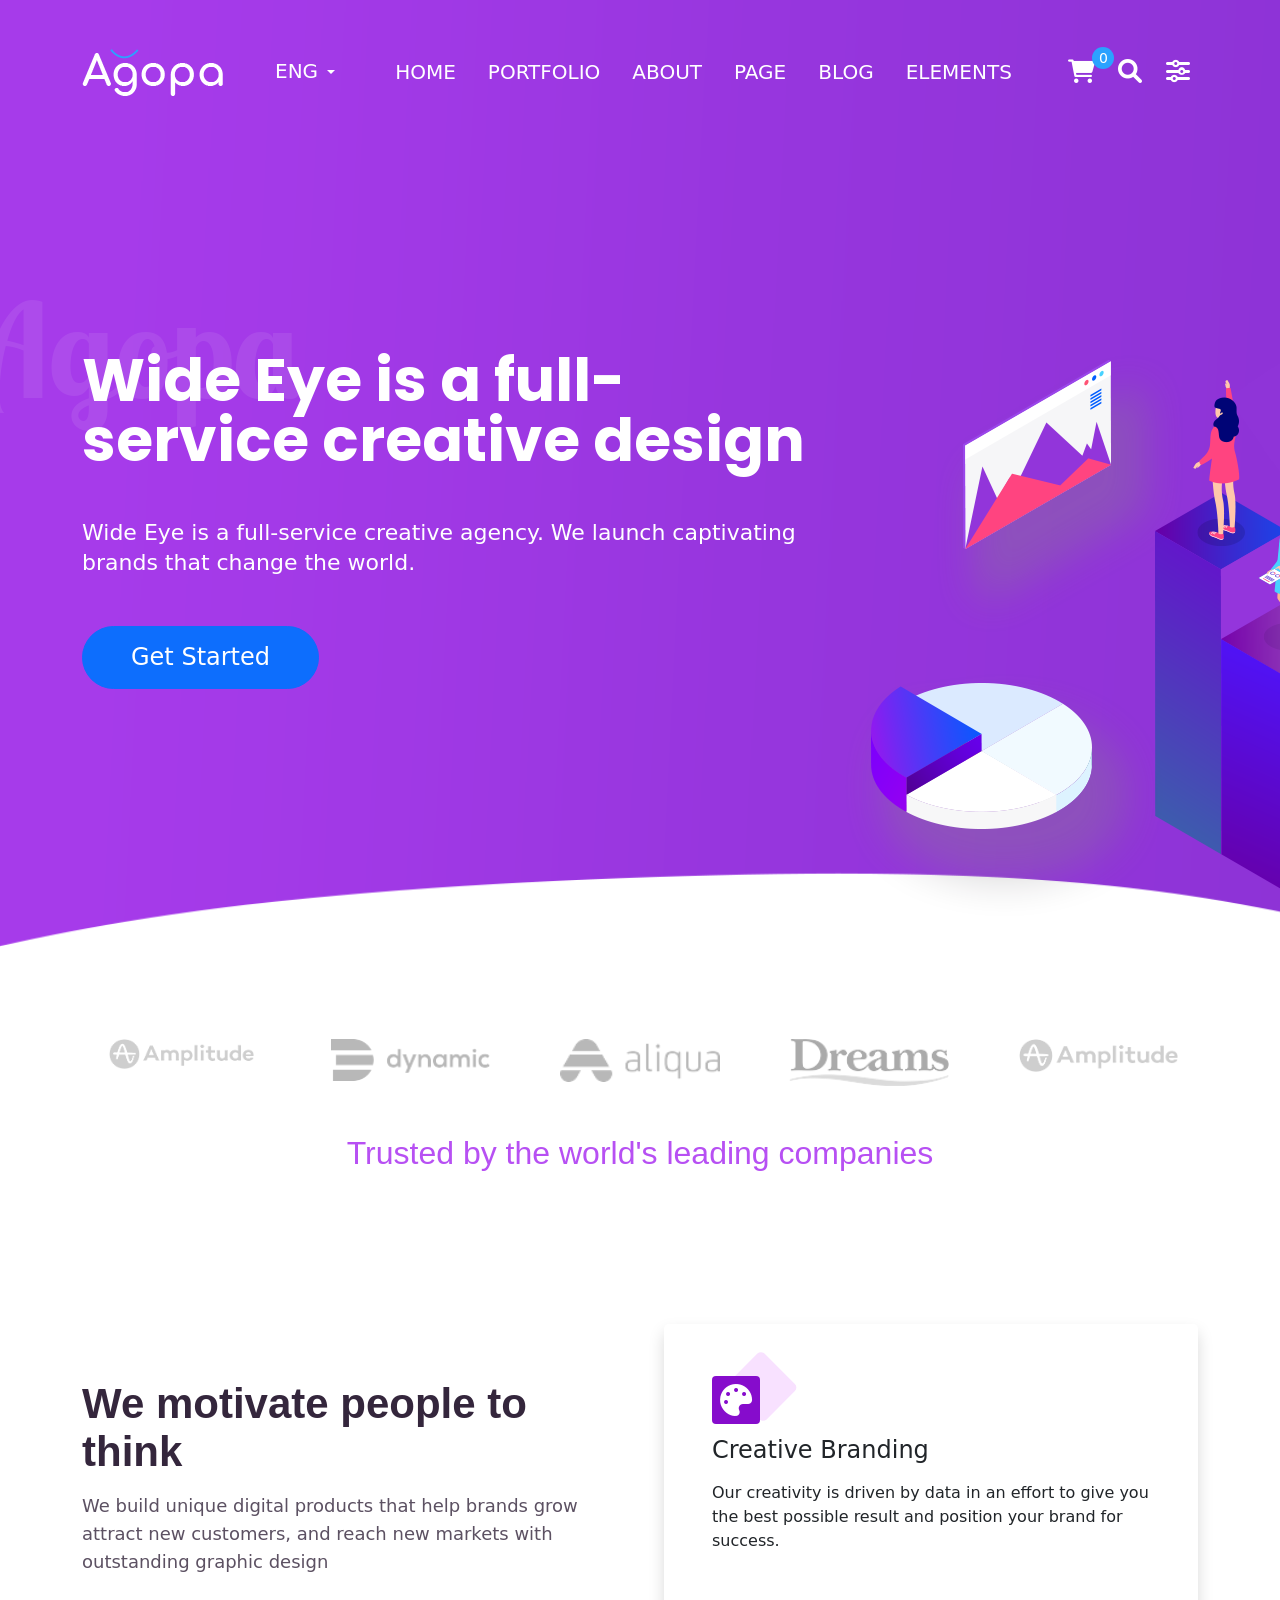
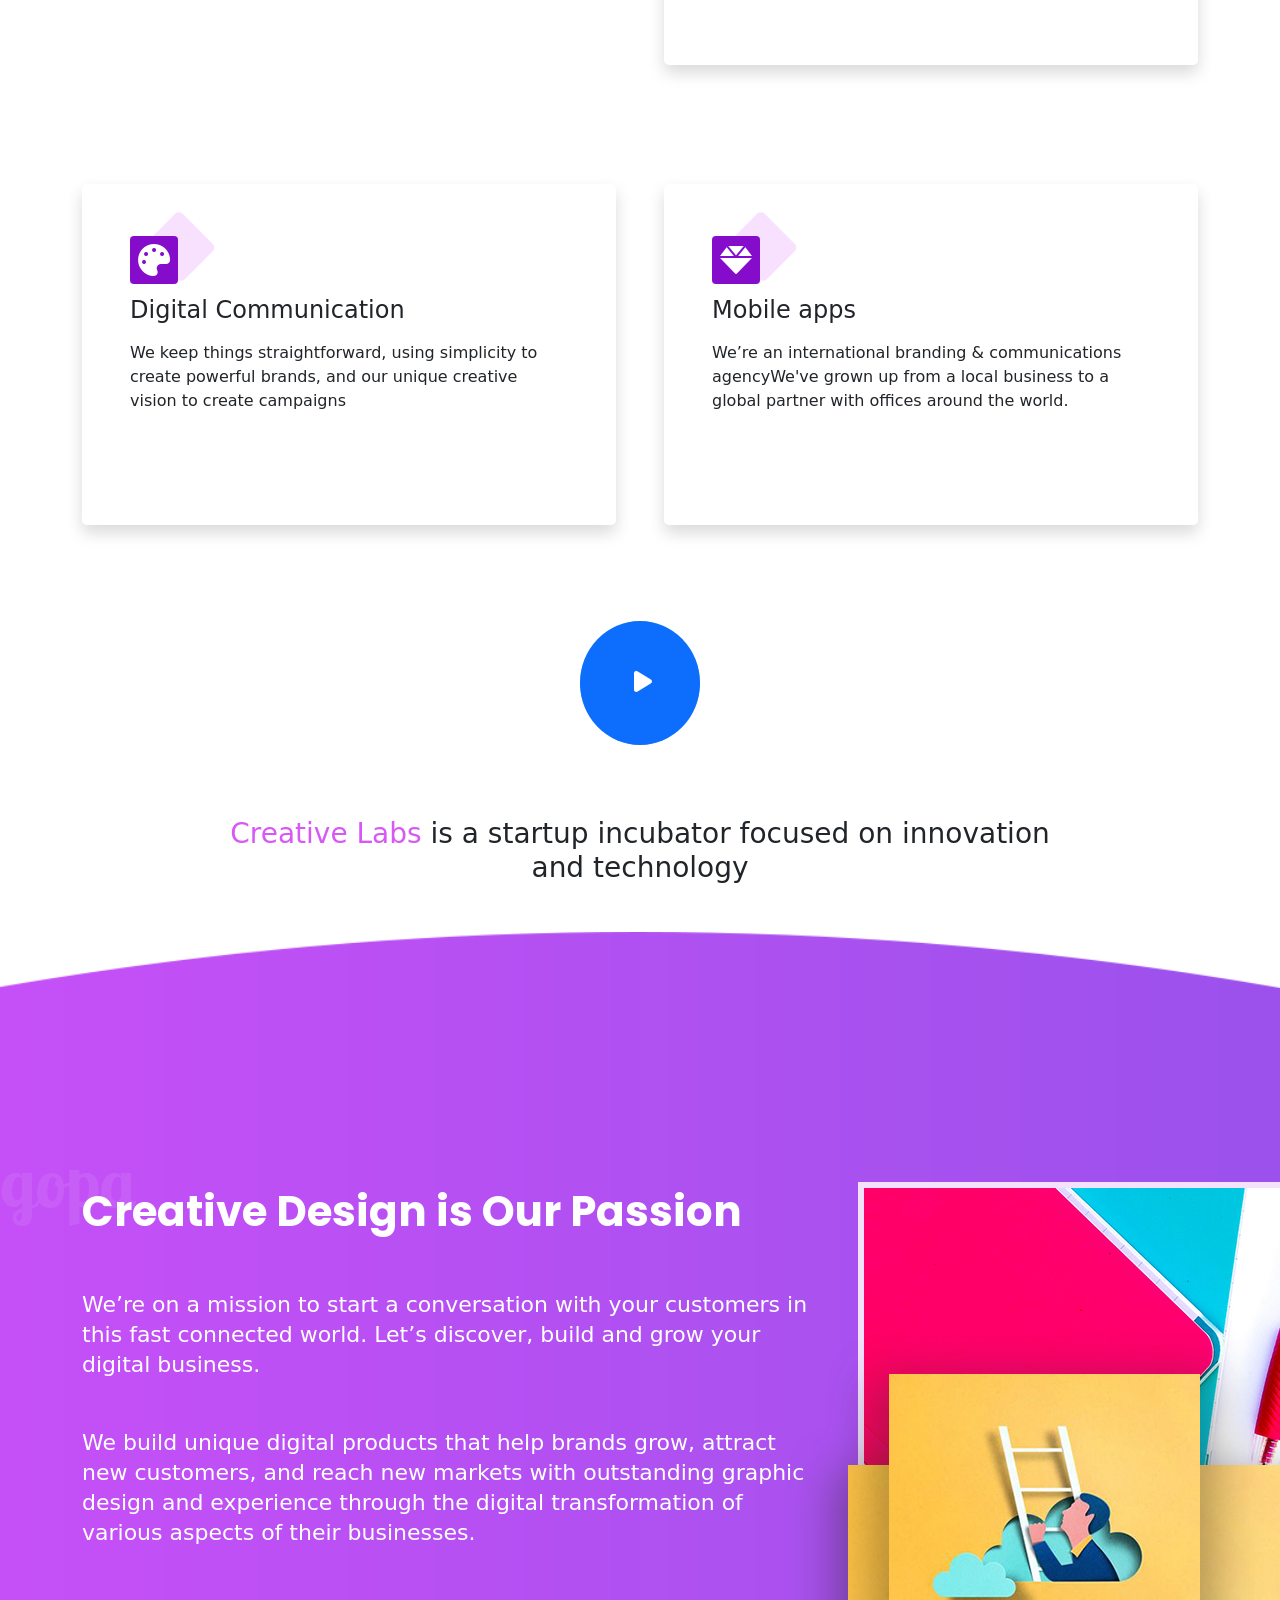
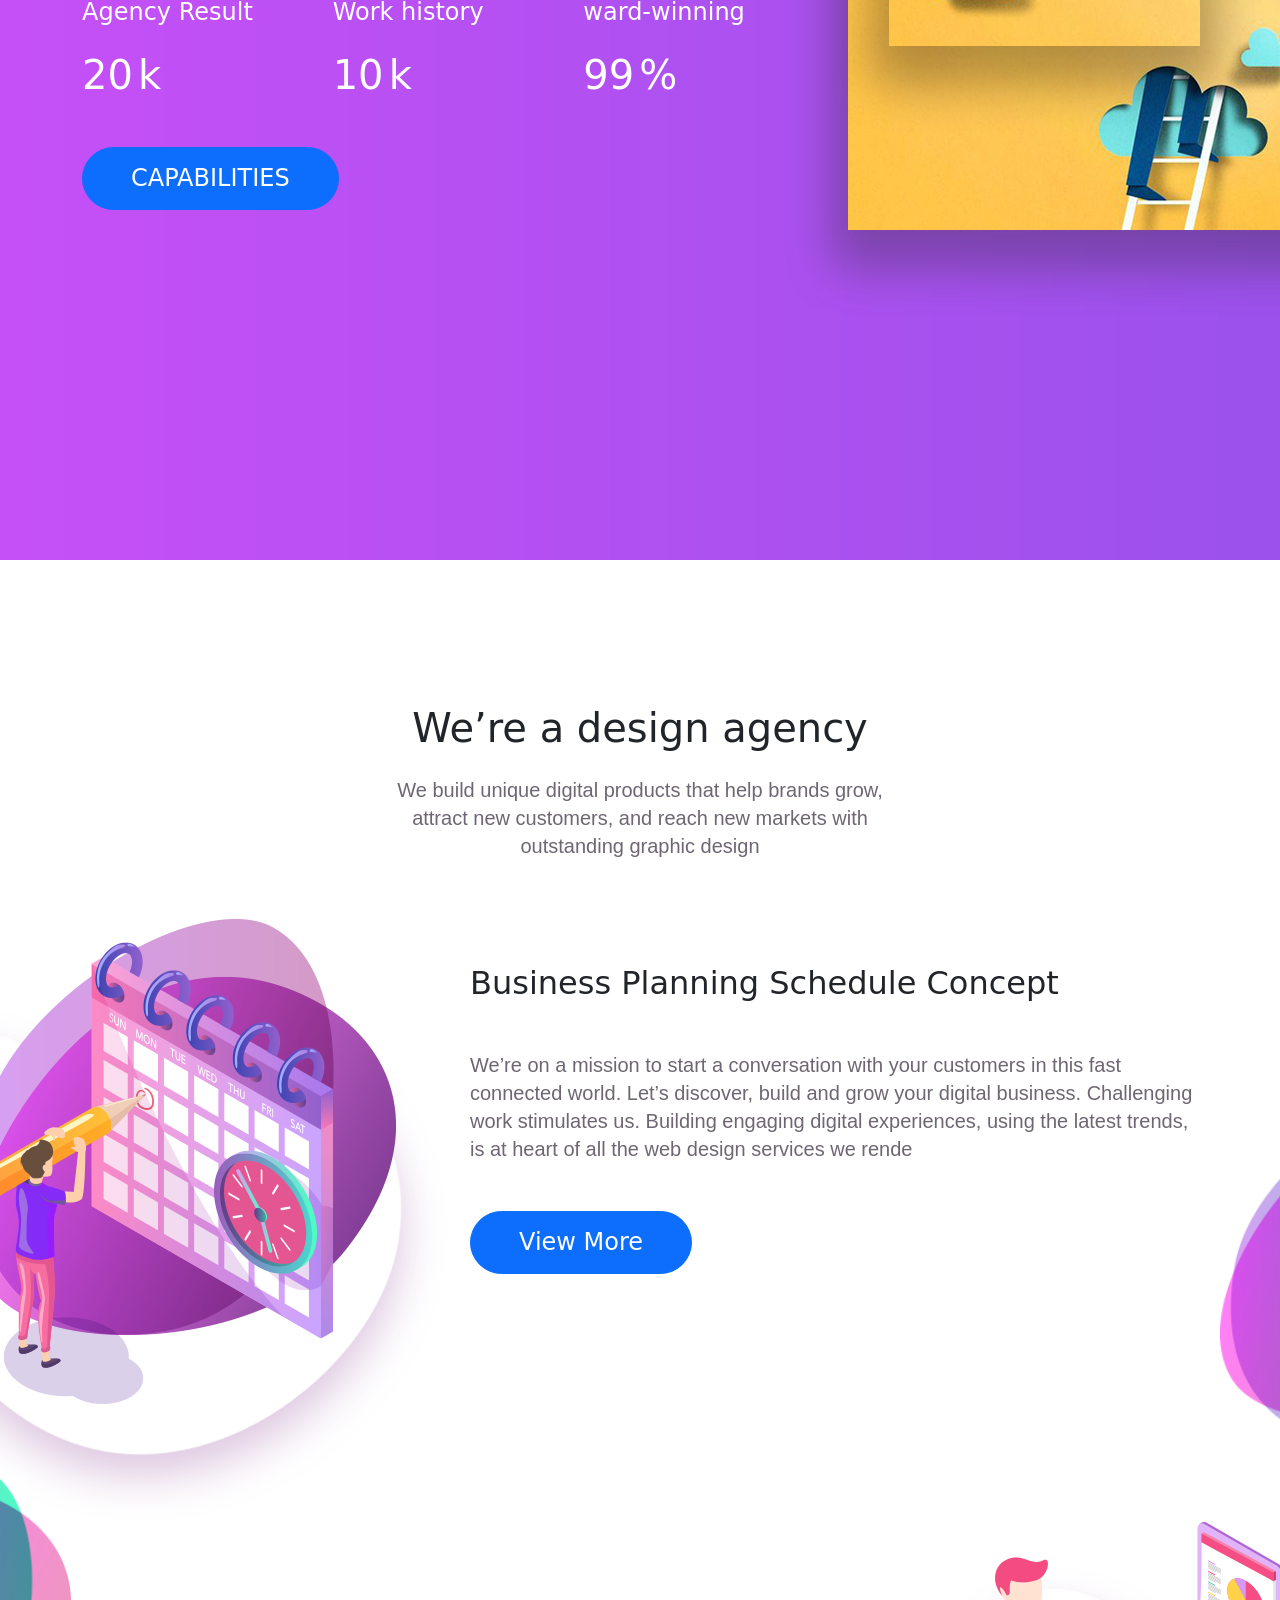
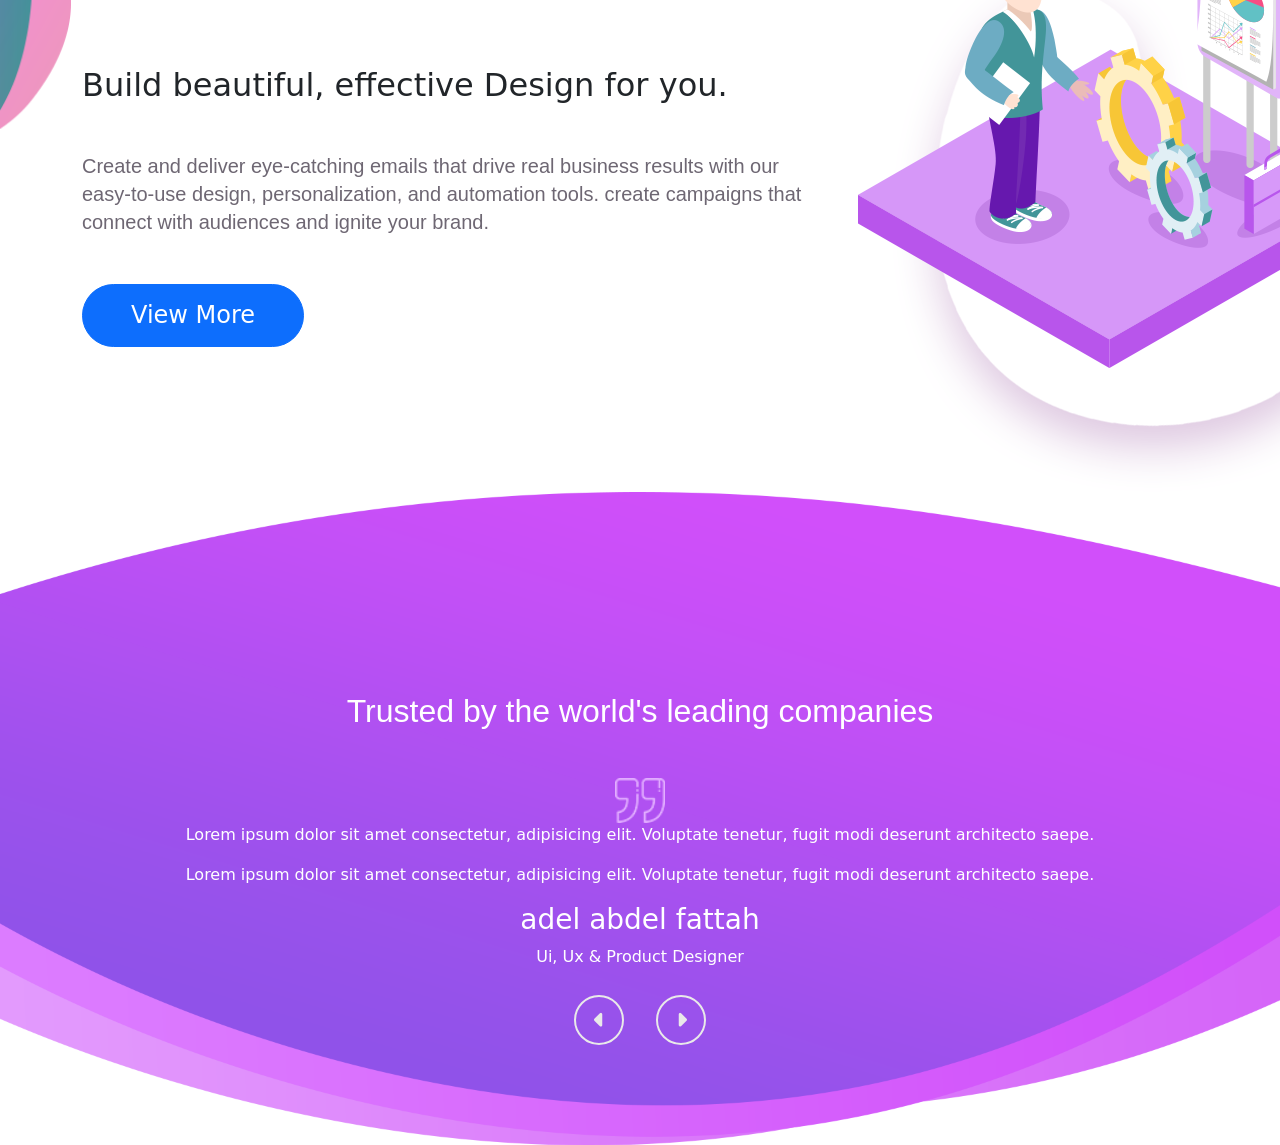
==== commit 886a9998: "agopa" ====
--- a/index.html
+++ b/index.html
@@ -13,8 +13,8 @@
     <link href="css/hover-min.css" rel="stylesheet" media="all">
     <link rel="stylesheet" href="css/owl.carousel.min.css">
     <link rel="stylesheet" href="css/owl.theme.default.min.css">
+    <link rel="stylesheet" href="css/animate.css">
     <link rel="stylesheet" href="css/custom.css">
-    <link rel="stylesheet" href="css/animate.css">
 </head>
 
 <body>
@@ -522,7 +522,7 @@
     <!-- start main section  -->
     <section class="banner">
         <div class="container">
-            <div class="row pos-rel">
+            <div class="row pos-rel ov-hid">
                 <div class="col col-xl-8">
                     <div class="rotate-agopa">Agopa</div>
                     <h1 class="text-white">Wide Eye is a full-service creative design</h1>
@@ -596,7 +596,7 @@
     <!-- end carousel  -->
 
     <!-- start motivation section  -->
-    <section class="container pt-5">
+    <section class="container pt-5 ov-hid">
         <div class="row gx-5 align-item-streach mt-5 motiv">
             <div class="col-12 col-md-6 motivate-people">
                 <div class="py-5 my-5">
@@ -652,10 +652,10 @@
         </div>
     </section>
     <!-- end motivation section  -->
-    
+
     <!-- start video section  -->
     <section class="video-section text-center my-5">
-        <div class="container">
+        <div class="container ov-hid">
             <div class="inner-box">
                 <a href="https://www.youtube.com/watch?v=nfP5N9Yc72A&amp;t=28s" class="overlay-link lightbox-image rounded-circle p-5 bg-primary" data-caption="">
                     <i class="fa fa-play text-white h4 mb-0"></i>
@@ -668,7 +668,7 @@
 
     <!-- start Creative-Design section  -->
     <section class="Creative-Design">
-        <div class="container">
+        <div class="container ov-hid">
             <div class="row gx-lg-5 pos-rel">
                 <div class="col-12 col-lg-8">
                     <div class="rotate-agopa">Agopa</div>
@@ -714,7 +714,7 @@
 
     <!-- start agency section  -->
     <section class="agency pt-5 pos-rel">
-        <div class="container pt-5">
+        <div class="container pt-5 ov-hid">
             <div class="row text-center pt-5 justify-content-center">
                 <h2 class="h1">We’re a design agency</h2>
                 <p class="h5 mt-3 col-lg-6 text-center">We build unique digital products that help brands grow, attract new customers, and reach new markets with outstanding graphic design</p>
@@ -725,9 +725,10 @@
                 </div>
                 <div class="col-12 col-lg-8 ">
                     <h2 class=" ">Business Planning Schedule Concept</h1>
-                    <p class="my-5 h6">We’re on a mission to start a conversation with your customers in this fast connected world. Let’s discover, build and grow your digital business. Challenging work stimulates us. Building engaging digital experiences, using the latest trends, is at heart of all the web design services we rende</p>
-                    
-                    <button class="btn btn-primary py-3 px-5 rounded-pill" data-aos="fade-up" data-aos-anchor-placement="center-bottom">
+                        <p class="my-5 h6">We’re on a mission to start a conversation with your customers in this fast connected world. Let’s discover, build and grow your digital business. Challenging work stimulates us. Building engaging digital experiences, using the
+                            latest trends, is at heart of all the web design services we rende</p>
+
+                        <button class="btn btn-primary py-3 px-5 rounded-pill" data-aos="fade-up" data-aos-anchor-placement="center-bottom">
                         <a href="#" class="text-white h4">View More</a>
                     </button>
                 </div>
@@ -735,9 +736,9 @@
             <div class="row gx-lg-5 pos-rel align-items-center  mt-5 pt-5">
                 <div class="col-12 col-lg-8 ">
                     <h2 class=" ">Build beautiful, effective Design for you.</h1>
-                    <p class="my-5 h6">Create and deliver eye-catching emails that drive real business results with our easy-to-use design, personalization, and automation tools. create campaigns that connect with audiences and ignite your brand.</p>
-                    
-                    <button class="btn btn-primary py-3 px-5 rounded-pill" data-aos="fade-up" data-aos-anchor-placement="center-bottom">
+                        <p class="my-5 h6">Create and deliver eye-catching emails that drive real business results with our easy-to-use design, personalization, and automation tools. create campaigns that connect with audiences and ignite your brand.</p>
+
+                        <button class="btn btn-primary py-3 px-5 rounded-pill" data-aos="fade-up" data-aos-anchor-placement="center-bottom">
                         <a href="#" class="text-white h4">View More</a>
                     </button>
                 </div>
@@ -746,10 +747,62 @@
                 </div>
             </div>
         </div>
-        
     </section>
     <!-- end Creative-Design section  -->
 
+    <!-- strat about us carousel  -->
+    <section class="about ">
+        <div class="bg"></div>
+        <div class="container ">
+            <p class="carousel-p h2 mb-5 text-center text-white">Trusted by the world's leading companies</p>
+            <div class="about-carousel owl-carousel owl-theme mt-5">
+                <div class="text-center text-white">
+                    <img class="mx-auto" src="images/images/icons/testimonial-quote.png" alt="">
+                    <p class="">Lorem ipsum dolor sit amet consectetur, adipisicing elit. Voluptate tenetur, fugit modi deserunt architecto saepe.</p>
+                    <p class="">Lorem ipsum dolor sit amet consectetur, adipisicing elit. Voluptate tenetur, fugit modi deserunt architecto saepe.</p>
+                    <h3 >adel abdel fattah</h3>
+                    <p>Ui, Ux & Product Designer</p>
+                </div>
+                <div class="text-center text-white">
+                    <img class="mx-auto" src="images/images/icons/testimonial-quote.png" alt="">
+                    <p class="">Lorem ipsum dolor sit amet consectetur, adipisicing elit. Voluptate tenetur, fugit modi deserunt architecto saepe.</p>
+                    <p class="">Lorem ipsum dolor sit amet consectetur, adipisicing elit. Voluptate tenetur, fugit modi deserunt architecto saepe.</p>
+                    <h3 >adel abdel fattah</h3>
+                    <p>Ui, Ux & Product Designer</p>
+                </div>
+                <div class="text-center text-white">
+                    <img class="mx-auto" src="images/images/icons/testimonial-quote.png" alt="">
+                    <p class="">Lorem ipsum dolor sit amet consectetur, adipisicing elit. Voluptate tenetur, fugit modi deserunt architecto saepe.</p>
+                    <p class="">Lorem ipsum dolor sit amet consectetur, adipisicing elit. Voluptate tenetur, fugit modi deserunt architecto saepe.</p>
+                    <h3 >adel abdel fattah</h3>
+                    <p>Ui, Ux & Product Designer</p>
+                </div>
+                <div class="text-center text-white">
+                    <img class="mx-auto" src="images/images/icons/testimonial-quote.png" alt="">
+                    <p class="">Lorem ipsum dolor sit amet consectetur, adipisicing elit. Voluptate tenetur, fugit modi deserunt architecto saepe.</p>
+                    <p class="">Lorem ipsum dolor sit amet consectetur, adipisicing elit. Voluptate tenetur, fugit modi deserunt architecto saepe.</p>
+                    <h3 >adel abdel fattah</h3>
+                    <p>Ui, Ux & Product Designer</p>
+                </div>
+                <div class="text-center text-white">
+                    <img class="mx-auto" src="images/images/icons/testimonial-quote.png" alt="">
+                    <p class="">Lorem ipsum dolor sit amet consectetur, adipisicing elit. Voluptate tenetur, fugit modi deserunt architecto saepe.</p>
+                    <p class="">Lorem ipsum dolor sit amet consectetur, adipisicing elit. Voluptate tenetur, fugit modi deserunt architecto saepe.</p>
+                    <h3 >adel abdel fattah</h3>
+                    <p>Ui, Ux & Product Designer</p>
+                </div>
+                <div class="text-center text-white">
+                    <img class="mx-auto" src="images/images/icons/testimonial-quote.png" alt="">
+                    <p class="">Lorem ipsum dolor sit amet consectetur, adipisicing elit. Voluptate tenetur, fugit modi deserunt architecto saepe.</p>
+                    <p class="">Lorem ipsum dolor sit amet consectetur, adipisicing elit. Voluptate tenetur, fugit modi deserunt architecto saepe.</p>
+                    <h3 >adel abdel fattah</h3>
+                    <p>Ui, Ux & Product Designer</p>
+                </div>
+                
+            </div>
+        </div>
+    </section>
+    <!-- end about us carousel  -->
 
     <script src="js/jquery-1.12.4.min.js"></script>
     <script src="js/owl.carousel.min.js"></script>
--- a/css/custom.css
+++ b/css/custom.css
@@ -52,8 +52,8 @@
 .banner img {
   top: 0;
   position: absolute;
-  -webkit-animation: move-up 2s linear  infinite both;
-          animation: move-up 2s linear  infinite both;
+  -webkit-animation: move-up 2s linear infinite both;
+          animation: move-up 2s linear infinite both;
 }
 
 @-webkit-keyframes move-up {
@@ -80,7 +80,7 @@
 }
 
 body {
-  height: 1500px;
+  overflow-x: hidden;
 }
 
 .main-headetr {
@@ -425,8 +425,8 @@
   background-color: skyblue;
   z-index: -1;
   position: absolute;
-  -webkit-animation: pulse 3s infinite;
-          animation: pulse 3s infinite;
+  -webkit-animation: adel 3s infinite;
+          animation: adel 3s infinite;
 }
 
 @-webkit-keyframes pulse {
@@ -549,7 +549,8 @@
   background-size: cover;
 }
 
-.agency pre, .agency p {
+.agency pre,
+.agency p {
   font-family: 'Muli', sans-serif;
   line-height: 28px;
   color: #6e6773;
@@ -567,4 +568,89 @@
     top: -200px;
   }
 }
+
+.about {
+  padding-top: 200px;
+  padding-bottom: 100px;
+  background-image: url("../images/images/background/testimonial-bg-1.png");
+  background-size: cover;
+  background-position: center top;
+}
+
+.about .about-carousel .owl-item img {
+  width: 50px;
+}
+
+.about .about-carousel .owl-nav button.owl-prev, .about .about-carousel .owl-nav button.owl-next {
+  position: relative;
+  display: inline-block;
+  width: 50px;
+  height: 50px;
+  line-height: 48px;
+  text-align: center;
+  border-radius: 50%;
+  border: 2px solid #e9e9e9;
+  color: #e9e9e9;
+  font-size: 22px;
+  cursor: pointer;
+  margin: 0px 16px;
+  -webkit-transition: all 500ms ease;
+  transition: all 500ms ease;
+}
+
+.about .about-carousel .owl-nav button.owl-prev::after, .about .about-carousel .owl-nav button.owl-next::after {
+  position: absolute;
+  content: '';
+  background-image: -webkit-gradient(linear, left bottom, left top, from(#2ba2ff), to(#2ba2ff));
+  background-image: linear-gradient(0deg, #2ba2ff 0%, #2ba2ff 100%);
+  left: 0;
+  top: 0;
+  width: 100%;
+  height: 100%;
+  -webkit-transform: scale(0, 0);
+          transform: scale(0, 0);
+  -webkit-transition: .5s ease;
+  transition: .5s ease;
+  border-radius: 50%;
+  z-index: -1;
+}
+
+.about .about-carousel .owl-nav button.owl-prev:hover, .about .about-carousel .owl-nav button.owl-next:hover {
+  background: none;
+}
+
+.about .about-carousel .owl-nav button.owl-prev:hover::after, .about .about-carousel .owl-nav button.owl-next:hover::after {
+  -webkit-transform: scale(1, 1);
+          transform: scale(1, 1);
+}
+
+@-webkit-keyframes adel {
+  0% {
+    -webkit-transform: scale(1, 1);
+            transform: scale(1, 1);
+  }
+  50% {
+    -webkit-transform: scale(1.2, 1.2);
+            transform: scale(1.2, 1.2);
+  }
+  100% {
+    -webkit-transform: scale(1, 1);
+            transform: scale(1, 1);
+  }
+}
+
+@keyframes adel {
+  0% {
+    -webkit-transform: scale(1, 1);
+            transform: scale(1, 1);
+  }
+  50% {
+    -webkit-transform: scale(1.2, 1.2);
+            transform: scale(1.2, 1.2);
+  }
+  100% {
+    -webkit-transform: scale(1, 1);
+            transform: scale(1, 1);
+  }
+}
 /*# sourceMappingURL=custom.css.map */
